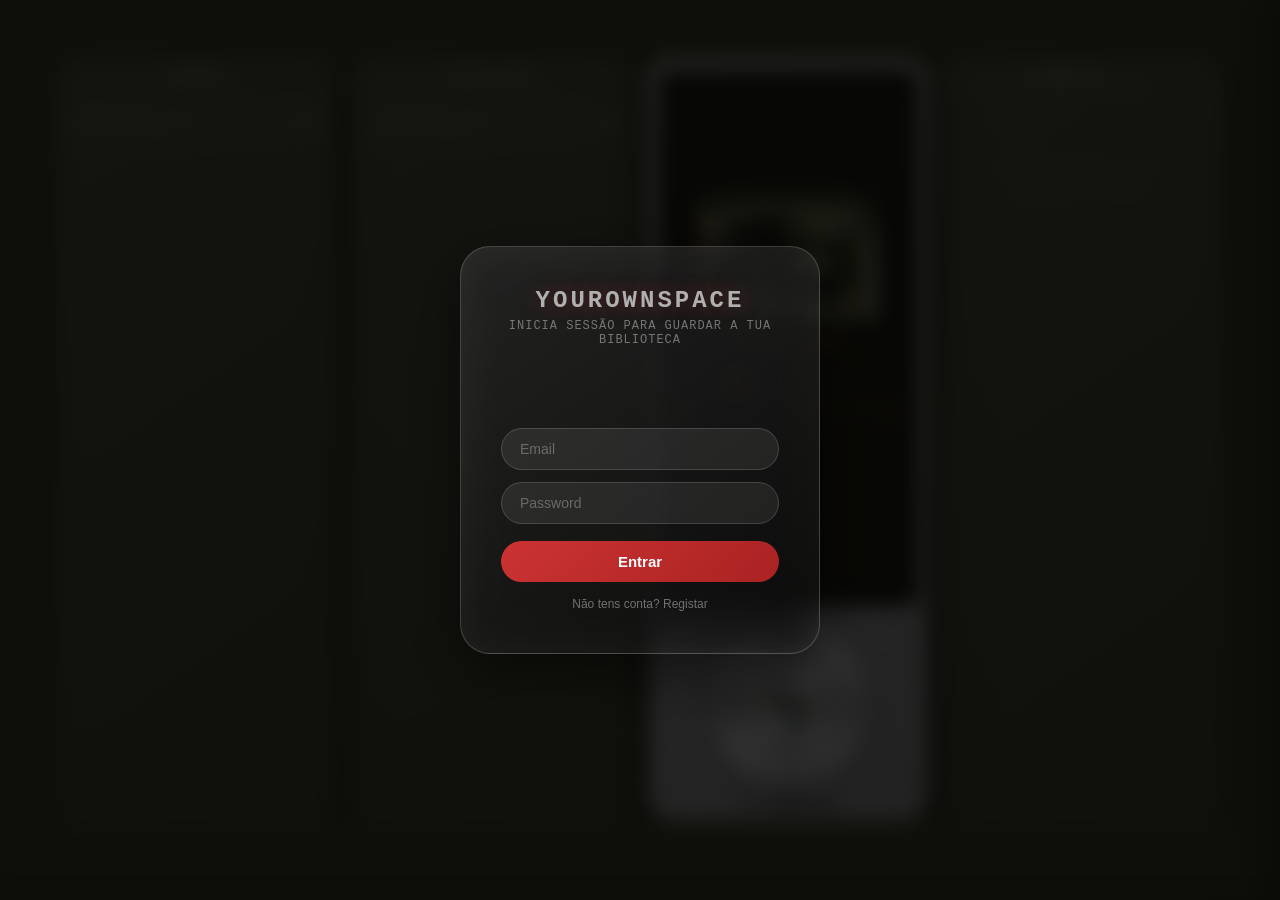
==== player_musica.html @ be3d4bfb "Update player_musica.html" ====
<!DOCTYPE html>
<html lang="pt">
<head>
    <meta charset="UTF-8">
    <meta name="viewport" content="width=device-width, initial-scale=1.0">
    <title>Player de Música - YourOWNspace</title>

    <script src="https://cdnjs.cloudflare.com/ajax/libs/jsmediatags/3.9.5/jsmediatags.min.js"></script>
    <style>
        * {
            margin: 0;
            padding: 0;
            box-sizing: border-box;
        }
        body {
            font-family: 'Consolas', 'Courier New', monospace;
            min-height: 100vh;
            display: flex;
            justify-content: center;
            align-items: center;
            background: #000 url('blackwallpaper.png') no-repeat center;
            background-size: cover;
            padding: 20px 20px 40px;
        }

        .main-container {
            display: flex;
            gap: 16px;
            align-items: stretch;
            position: relative;
            z-index: 1;
            max-width: 1200px;
            width: 100%;
            justify-content: center;
        }
        @media (min-width: 769px) {
            .main-container {
                height: calc(100vh - 140px);
                overflow: hidden;
            }
            .ipod {
                display: flex;
                flex-direction: column;
                height: 100%;
            }
            .ipod-ecra {
                flex: 1;
                min-height: 130px;
                display: flex;
                flex-direction: column;
                justify-content: center;
            }
            .ipod-ecra .capa {
                max-width: 150px;
                height: 100px;
            }
            .click-wheel {
                width: 150px;
                height: 150px;
                flex-shrink: 0;
            }
            .wheel-center {
                width: 50px;
                height: 50px;
            }
            .painel-pesquisa, .painel-playlist, .painel-letra {
                overflow-y: auto;
            }
            .painel-letra .letra-content {
                max-height: none;
            }
        }

        /* ===== PAINEL DE PESQUISA (ESQUERDA) ===== */
        .painel-pesquisa {
            background: linear-gradient(145deg, rgba(255,255,255,0.12), rgba(255,255,255,0.04));
            backdrop-filter: blur(20px);
            -webkit-backdrop-filter: blur(20px);
            border: 1px solid rgba(255,255,255,0.18);
            border-radius: 20px;
            padding: 8px;
            width: 280px;
            min-width: 240px;
            color: white;
            box-shadow: 0 8px 32px rgba(0,0,0,0.4), inset 0 1px 0 rgba(255,255,255,0.1);
            display: flex;
            flex-direction: column;
        }
        .painel-pesquisa h2 {
            font-size: 15px;
            text-transform: uppercase;
            letter-spacing: 2px;
            color: #b0b0b0;
            text-shadow: 0 0 20px rgba(192,192,192,0.3);
            margin-bottom: 15px;
            text-align: center;
            font-family: 'Consolas', 'Courier New', monospace;
        }
        .search-wrapper {
            position: relative;
            display: flex;
            align-items: center;
        }
        .search-icon {
            position: absolute;
            left: 12px;
            font-size: 14px;
            color: rgba(192,192,192,0.5);
            pointer-events: none;
            z-index: 2;
            text-shadow: 0 1px 2px rgba(0,0,0,0.5);
        }
        .search-add-btn {
            position: absolute;
            right: 5px;
            width: 28px;
            height: 28px;
            border-radius: 50%;
            border: 1px solid rgba(192,192,192,0.25);
            background: linear-gradient(145deg, rgba(180,180,180,0.2), rgba(120,120,120,0.1));
            color: rgba(200,200,200,0.6);
            font-size: 18px;
            font-weight: bold;
            cursor: pointer;
            display: flex;
            align-items: center;
            justify-content: center;
            transition: 0.3s;
            line-height: 1;
            padding: 0;
            text-shadow: 0 1px 2px rgba(0,0,0,0.3);
            box-shadow: inset 0 1px 0 rgba(255,255,255,0.1);
            z-index: 5;
        }
        .search-add-btn:hover {
            border-color: #cc3333;
            color: #cc3333;
            background: linear-gradient(145deg, rgba(204,51,51,0.2), rgba(150,30,30,0.1));
            box-shadow: 0 0 12px rgba(204,51,51,0.3);
        }
        .search-add-btn.ativo {
            border-color: #cc3333;
            color: #cc3333;
            background: linear-gradient(145deg, rgba(204,51,51,0.25), rgba(150,30,30,0.15));
        }
        /* === ADD MENU === */
        .add-menu {
            position: absolute;
            top: 42px;
            right: 0;
            width: 200px;
            background: linear-gradient(145deg, rgba(30,30,40,0.95), rgba(20,20,30,0.95));
            backdrop-filter: blur(20px);
            -webkit-backdrop-filter: blur(20px);
            border: 1px solid rgba(192,192,192,0.15);
            border-radius: 14px;
            padding: 6px;
            box-shadow: 0 8px 32px rgba(0,0,0,0.6), 0 0 20px rgba(204,51,51,0.1);
            display: none;
            z-index: 20;
            overflow: hidden;
        }
        .add-menu.show { display: block; }
        .add-menu-item {
            display: flex;
            align-items: center;
            gap: 10px;
            padding: 10px 14px;
            border-radius: 10px;
            cursor: pointer;
            font-size: 13px;
            color: rgba(200,200,200,0.7);
            transition: 0.2s;
            border: none;
            background: none;
            width: 100%;
            text-align: left;
            font-family: 'Consolas', 'Courier New', monospace;
        }
        .add-menu-item:hover {
            background: rgba(204,51,51,0.12);
            color: #cc3333;
        }
        .add-menu-item .menu-icon {
            width: 22px;
            text-align: center;
            font-size: 14px;
            opacity: 0.5;
        }
        .add-menu-item:hover .menu-icon { opacity: 1; }
        .painel-pesquisa input[type="text"],
        .painel-playlist input[type="text"] {
            width: 100%;
            padding: 12px 40px 12px 32px;
            border-radius: 25px;
            border: 1px solid rgba(192,192,192,0.2);
            background: linear-gradient(145deg, rgba(180,180,180,0.12), rgba(120,120,120,0.06));
            color: #ddd;
            font-size: 14px;
            outline: none;
            transition: 0.3s;
            box-shadow: inset 0 1px 3px rgba(0,0,0,0.3), 0 1px 0 rgba(255,255,255,0.05);
            text-shadow: 0 1px 2px rgba(0,0,0,0.5);
        }
        .painel-pesquisa input[type="text"]:focus,
        .painel-playlist input[type="text"]:focus {
            border-color: #cc3333;
            box-shadow: inset 0 1px 3px rgba(0,0,0,0.3), 0 0 15px rgba(204,51,51,0.3);
        }
        .painel-pesquisa input[type="text"]::placeholder,
        .painel-playlist input[type="text"]::placeholder {
            color: rgba(200,200,200,0.4);
        }
        .painel-pesquisa input[type="text"].modo-plus {
            background: linear-gradient(145deg, rgba(204,51,51,0.15), rgba(150,30,30,0.08));
            border-color: #cc3333;
            box-shadow: inset 0 0 20px rgba(204,51,51,0.15), 0 0 10px rgba(204,51,51,0.2);
        }
        .btn-add-musica {
            display: block;
            width: 100%;
            padding: 10px;
            margin-top: 10px;
            border-radius: 25px;
            border: 1px solid rgba(255,255,255,0.15);
            background: rgba(255,255,255,0.06);
            color: rgba(255,255,255,0.7);
            font-size: 12px;
            cursor: pointer;
            transition: 0.3s;
            text-align: center;
        }
        .btn-add-musica:hover {
            background: rgba(204,51,51,0.2);
            border-color: #cc3333;
            color: #cc3333;
        }
        .btn-add-musica.highlight {
            border-color: #cc3333;
            color: #cc3333;
            background: rgba(204,51,51,0.1);
        }
        .resultados-pesquisa {
            margin-top: 6px;
            flex: 1;
            min-height: 0;
            overflow-y: auto;
        }
        .resultados-pesquisa::-webkit-scrollbar {
            width: 4px;
        }
        .resultados-pesquisa::-webkit-scrollbar-track {
            background: transparent;
        }
        .resultados-pesquisa::-webkit-scrollbar-thumb {
            background: rgba(204,51,51,0.5);
            border-radius: 2px;
        }
        .item-pesquisa {
            padding: 8px 10px;
            border-radius: 10px;
            cursor: pointer;
            font-size: 12px;
            transition: 0.2s;
            margin-bottom: 4px;
            display: flex;
            justify-content: space-between;
            border: 1px solid transparent;
        }
        .item-pesquisa:hover {
            background: rgba(255,255,255,0.1);
            border-color: rgba(204,51,51,0.3);
            transform: translateY(-3px);
            box-shadow: 0 6px 20px rgba(0,0,0,0.3);
        }
        .item-pesquisa .nome {
            color: #fff;
        }
        .item-pesquisa .artista {
            color: #cc3333;
            font-size: 11px;
        }

        /* ===== IPOD (CENTRO) ===== */
        .ipod {
            width: 280px;
            min-width: 240px;
            background: linear-gradient(145deg, #e8e8e8, #c0c0c0, #a8a8a8);
            border-radius: 24px;
            padding: 8px;
            box-shadow:
                0 15px 50px rgba(0,0,0,0.5),
                inset 0 2px 4px rgba(255,255,255,0.3),
                inset 0 -2px 4px rgba(0,0,0,0.1);
            border: 1px solid rgba(255,255,255,0.3);
        }
        .ipod-ecra {
            background: #111 url('blackipodecra.jpg') no-repeat center;
            background-size: cover;
            border-radius: 14px;
            padding: 12px;
            min-height: 160px;
            border: 2px solid #555;
            box-shadow: inset 0 0 20px rgba(0,0,0,0.5);
            margin-bottom: 12px;
            text-align: center;
            color: white;
        }
        .ipod-ecra .capa {
            width: 100%;
            max-width: 180px;
            height: 130px;
            border-radius: 12px;
            object-fit: cover;
            margin: 0 auto 12px;
            display: block;
            border: 2px solid rgba(255,255,255,0.1);
            box-shadow: 0 4px 20px rgba(0,0,0,0.3);
        }
        .ipod-ecra .titulo {
            font-size: 13px;
            font-weight: bold;
            color: #aa2222;
            text-shadow: 0 0 10px rgba(204,51,51,0.4);
        }
        .ipod-ecra .artista {
            font-size: 11px;
            color: #cc3333;
            margin-top: 2px;
        }
        .ipod-ecra .barra-progresso {
            width: 100%;
            margin-top: 10px;
            -webkit-appearance: none;
            appearance: none;
            height: 4px;
            border-radius: 2px;
            background: rgba(255,255,255,0.15);
            outline: none;
            cursor: pointer;
        }
        .ipod-ecra .barra-progresso::-webkit-slider-thumb {
            -webkit-appearance: none;
            width: 12px;
            height: 12px;
            border-radius: 50%;
            background: #aa2222;
            box-shadow: 0 0 10px rgba(204,51,51,0.5);
        }
        .ipod-ecra .tempos {
            display: flex;
            justify-content: space-between;
            font-size: 9px;
            color: rgba(255,255,255,0.5);
            margin-top: 3px;
        }
        .ipod-ecra .letra-ecra {
            margin-top: 6px;
            font-size: 10px;
            color: #ccc;
            min-height: 14px;
            line-height: 1.3;
            font-family: 'Consolas', 'Courier New', monospace;
            text-shadow: 0 0 8px rgba(204,51,51,0.4);
            transition: opacity 0.3s;
        }

        /* === CLICK WHEEL DO IPOD === */
        .click-wheel {
            width: 170px;
            height: 170px;
            border-radius: 50%;
            background: conic-gradient(
                #d0d0d0 0deg, #f0f0f0 45deg, #b8b8b8 90deg,
                #e0e0e0 135deg, #c8c8c8 180deg, #f0f0f0 225deg,
                #b0b0b0 270deg, #d8d8d8 315deg, #d0d0d0 360deg
            );
            margin: 0 auto;
            position: relative;
            box-shadow:
                inset 0 -3px 8px rgba(0,0,0,0.25),
                inset 0 3px 8px rgba(255,255,255,0.4),
                0 4px 15px rgba(0,0,0,0.3);
            display: flex;
            align-items: center;
            justify-content: center;
        }
        .wheel-btn {
            position: absolute;
            color: #666;
            font-size: 10px;
            font-weight: bold;
            letter-spacing: 1px;
            cursor: pointer;
            user-select: none;
            text-shadow: 0 1px 0 rgba(255,255,255,0.3);
        }
        .wheel-btn:hover { color: #cc3333; }
        .wheel-btn.menu { top: 12px; left: 50%; transform: translateX(-50%); }
        .wheel-btn.prev { left: 12px; top: 50%; transform: translateY(-50%); }
        .wheel-btn.next { right: 12px; top: 50%; transform: translateY(-50%); }
        .wheel-btn.prevv { left: 8px; top: 50%; transform: translateY(-50%) rotate(90deg); font-size: 7px; display: none; }

        .wheel-center {
            width: 60px;
            height: 60px;
            border-radius: 50%;
            background: linear-gradient(145deg, #fff, #e0e0e0);
            box-shadow:
                inset 0 -2px 4px rgba(0,0,0,0.15),
                inset 0 2px 4px rgba(255,255,255,0.5),
                0 2px 6px rgba(0,0,0,0.2);
            display: flex;
            align-items: center;
            justify-content: center;
            cursor: pointer;
            border: none;
            background-image: url('cd.jpg');
            background-size: cover;
            background-position: center;
            font-size: 0;
            color: transparent;
            position: relative;
            overflow: hidden;
            animation: girarCD 4s linear infinite;
            animation-play-state: paused;
        }
        .wheel-center::after {
            content: '';
            position: absolute;
            width: 20px;
            height: 20px;
            border-radius: 50%;
            background: rgba(0,0,0,0.3);
            box-shadow: inset 0 0 10px rgba(0,0,0,0.5);
        }
        .wheel-center:hover {
            transform: scale(1.05);
        }
        @keyframes girarCD {
            from { transform: rotate(0deg); }
            to { transform: rotate(360deg); }
        }
        .ipod.tocando .wheel-center {
            animation-play-state: running;
        }

        /* ===== PAINEL DE LETRA (DIREITA) ===== */
        .painel-letra {
            background: linear-gradient(145deg, rgba(255,255,255,0.12), rgba(255,255,255,0.04));
            backdrop-filter: blur(20px);
            -webkit-backdrop-filter: blur(20px);
            border: 1px solid rgba(255,255,255,0.18);
            border-radius: 20px;
            padding: 8px;
            width: 280px;
            min-width: 240px;
            color: white;
            box-shadow: 0 8px 32px rgba(0,0,0,0.4), inset 0 1px 0 rgba(255,255,255,0.1);
        }
        .painel-letra h2 {
            font-size: 18px;
            text-transform: uppercase;
            letter-spacing: 3px;
            color: #b0b0b0;
            text-shadow: 0 0 20px rgba(192,192,192,0.3);
            margin-bottom: 15px;
            text-align: center;
            font-family: 'Consolas', 'Courier New', monospace;
        }
        .painel-letra .letra-header {
            display: flex;
            align-items: center;
            justify-content: center;
            gap: 10px;
            margin-bottom: 15px;
        }
        .btn-editar-letra {
            background: none;
            border: 1px solid rgba(255,255,255,0.1);
            color: rgba(255,255,255,0.3);
            font-size: 14px;
            cursor: pointer;
            padding: 2px 8px;
            border-radius: 10px;
            transition: 0.2s;
            line-height: 1;
        }
        .btn-editar-letra:hover {
            color: #cc3333;
            border-color: #cc3333;
        }
        .mobile-close { display: none; }
        .letra-edit-area {
            width: 100%;
            min-height: 120px;
            padding: 10px;
            border-radius: 12px;
            border: 1px solid rgba(255,255,255,0.12);
            background: rgba(0,0,0,0.3);
            color: rgba(255,255,255,0.8);
            font-size: 12px;
            font-family: 'Consolas', 'Courier New', monospace;
            outline: none;
            resize: vertical;
            line-height: 1.6;
        }
        .letra-edit-area:focus {
            border-color: #cc3333;
        }
        .letra-edit-actions {
            display: flex;
            gap: 8px;
            margin-top: 8px;
            justify-content: center;
        }
        .letra-edit-actions button {
            padding: 6px 16px;
            border-radius: 12px;
            border: none;
            font-size: 11px;
            cursor: pointer;
            font-family: 'Consolas', 'Courier New', monospace;
            transition: 0.2s;
        }
        .letra-edit-actions .btn-save-letra {
            background: linear-gradient(135deg, #cc3333, #aa2222);
            color: white;
        }
        .letra-edit-actions .btn-save-letra:hover { transform: scale(1.05); }
        .letra-edit-actions .btn-cancel-letra {
            background: rgba(255,255,255,0.08);
            color: rgba(255,255,255,0.5);
            border: 1px solid rgba(255,255,255,0.1);
        }
        .letra-edit-actions .btn-cancel-letra:hover { color: white; }
        .painel-letra .letra-content {
            max-height: 400px;
            overflow-y: auto;
            font-size: 13px;
            line-height: 1.8;
            color: rgba(255,255,255,0.8);
            scroll-behavior: smooth;
        }
        .painel-letra .letra-content::-webkit-scrollbar {
            width: 4px;
        }
        .painel-letra .letra-content::-webkit-scrollbar-track {
            background: transparent;
        }
        .painel-letra .letra-content::-webkit-scrollbar-thumb {
            background: rgba(204,51,51,0.5);
            border-radius: 2px;
        }
        .painel-letra .letra-content p {
            margin-bottom: 8px;
            padding: 4px 8px;
            border-radius: 4px;
            transition: 0.3s;
        }
        .painel-letra .letra-content p.destacado {
            color: #aa2222;
            background: rgba(204,51,51,0.1);
            font-weight: bold;
        }
        .sem-letra {
            color: rgba(255,255,255,0.3);
            font-style: italic;
            text-align: center;
            padding: 40px 0;
        }
        .empty-message { color: rgba(255,255,255,0.2); }

        /* ===== NOTES PANEL ===== */
        .painel-notas {
            position: fixed;
            right: 0;
            top: 0;
            height: 100vh;
            width: 320px;
            background: linear-gradient(145deg, rgba(255,255,255,0.12), rgba(255,255,255,0.04));
            backdrop-filter: blur(20px);
            -webkit-backdrop-filter: blur(20px);
            border-left: 1px solid rgba(255,255,255,0.18);
            padding: 8px;
            color: white;
            box-shadow: -10px 0 40px rgba(0,0,0,0.5);
            display: flex;
            flex-direction: column;
            z-index: 100;
            transform: translateX(100%);
            transition: transform 0.35s cubic-bezier(0.4, 0, 0.2, 1);
        }
        .painel-notas.aberto {
            transform: translateX(0);
        }
        .painel-notas h2 {
            font-size: 15px;
            text-transform: uppercase;
            letter-spacing: 2px;
            color: #b0b0b0;
            text-shadow: 0 0 20px rgba(192,192,192,0.3);
            margin-bottom: 15px;
            font-family: 'Consolas','Courier New',monospace;
        }
        .painel-notas .notas-content {
            flex: 1;
            overflow-y: auto;
        }
        .painel-notas .nota-add-btn {
            background: none;
            border: 1px solid rgba(255,255,255,0.2);
            color: rgba(255,255,255,0.6);
            width: 100%;
            padding: 10px;
            border-radius: 25px;
            cursor: pointer;
            font-size: 20px;
            transition: 0.3s;
            margin-top: 10px;
            font-family: 'Consolas','Courier New',monospace;
        }
        .painel-notas .nota-add-btn:hover {
            border-color: #cc3333;
            color: #cc3333;
            background: rgba(204,51,51,0.1);
        }
        .painel-notas .nota-input-area {
            margin-top: 10px;
        }
        .painel-notas .nota-textarea {
            width: 100%;
            padding: 10px;
            border-radius: 15px;
            border: 1px solid rgba(255,255,255,0.18);
            background: rgba(0,0,0,0.2);
            color: white;
            font-size: 13px;
            font-family: 'Consolas','Courier New',monospace;
            resize: vertical;
            min-height: 80px;
            outline: none;
            box-sizing: border-box;
        }
        .painel-notas .nota-textarea:focus {
            border-color: rgba(255,255,255,0.3);
        }
        .painel-notas .nota-save-btn {
            background: none;
            border: 1px solid rgba(255,255,255,0.2);
            color: rgba(255,255,255,0.6);
            padding: 8px 20px;
            border-radius: 25px;
            cursor: pointer;
            font-size: 12px;
            transition: 0.3s;
            margin-top: 8px;
            font-family: 'Consolas','Courier New',monospace;
        }
        .painel-notas .nota-save-btn:hover {
            border-color: #cc3333;
            color: #cc3333;
        }
        .painel-notas .mobile-close { display: none; }

        /* ===== PAINEL PLAYLIST ===== */
        .painel-playlist {
            background: linear-gradient(145deg, rgba(255,255,255,0.12), rgba(255,255,255,0.04));
            backdrop-filter: blur(20px);
            -webkit-backdrop-filter: blur(20px);
            border: 1px solid rgba(255,255,255,0.18);
            border-radius: 20px;
            padding: 8px;
            width: 280px;
            min-width: 240px;
            color: white;
            box-shadow: 0 8px 32px rgba(0,0,0,0.4), inset 0 1px 0 rgba(255,255,255,0.1);
        }
        .painel-playlist .playlist-section {
            margin-top: 0;
            border-top: none;
            padding-top: 0;
        }
        .painel-playlist h2 {
            font-size: 15px;
            text-transform: uppercase;
            letter-spacing: 2px;
            color: #b0b0b0;
            text-shadow: 0 0 20px rgba(192,192,192,0.3);
            margin-bottom: 15px;
            text-align: center;
            font-family: 'Consolas', 'Courier New', monospace;
        }
        .painel-playlist .playlist-section {
            margin-top: 0;
            border-top: none;
            padding-top: 0;
        }

        /* === VOLUME === */
        .volume-container {
            display: flex;
            align-items: center;
            justify-content: center;
            gap: 5px;
            margin-top: 10px;
            font-size: 10px;
            font-family: 'Consolas', 'Courier New', monospace;
        }
        .volume-container input {
            width: 70px;
            -webkit-appearance: none;
            appearance: none;
            height: 6px;
            border-radius: 0;
            background: #222;
            outline: none;
            border: 1px solid #555;
        }
        .volume-container input::-webkit-slider-thumb {
            -webkit-appearance: none;
            width: 14px;
            height: 14px;
            border-radius: 0;
            background: #888;
            border: 1px solid #aaa;
            cursor: pointer;
        }
        .volume-container input::-moz-range-thumb {
            width: 14px;
            height: 14px;
            border-radius: 0;
            background: #888;
            border: 1px solid #aaa;
            cursor: pointer;
        }

        /* === CHROME Y2K DECORATIONS === */
        .glow-text {
            text-shadow: 0 0 10px rgba(204,51,51,0.5), 0 0 30px rgba(204,51,51,0.3);
        }

        /* === LOGIN MODAL === */
        .login-overlay {
            position: fixed;
            top: 0; left: 0; right: 0; bottom: 0;
            background: rgba(0,0,0,0.8);
            display: flex;
            align-items: center;
            justify-content: center;
            z-index: 999;
            backdrop-filter: blur(10px);
        }
        .login-modal {
            background: linear-gradient(145deg, rgba(255,255,255,0.12), rgba(255,255,255,0.04));
            backdrop-filter: blur(20px);
            border: 1px solid rgba(255,255,255,0.18);
            border-radius: 30px;
            padding: 40px;
            width: 360px;
            color: white;
            box-shadow: 0 20px 60px rgba(0,0,0,0.5);
            text-align: center;
        }
        .login-modal h1 {
            font-size: 24px;
            margin-bottom: 5px;
            color: #b0b0b0;
            font-family: 'Consolas', 'Courier New', monospace;
            letter-spacing: 3px;
            text-transform: uppercase;
            text-shadow: 0 0 20px rgba(204,51,51,0.4);
        }
        .login-modal p.sub {
            color: rgba(255,255,255,0.4);
            font-size: 12px;
            margin-bottom: 25px;
            font-family: 'Consolas', 'Courier New', monospace;
            text-transform: uppercase;
            letter-spacing: 1px;
        }
        .login-modal input {
            width: 100%;
            padding: 12px 18px;
            border-radius: 25px;
            border: 1px solid rgba(255,255,255,0.15);
            background: rgba(255,255,255,0.08);
            color: white;
            font-size: 14px;
            outline: none;
            margin-bottom: 12px;
            transition: 0.3s;
        }
        .login-modal input:focus {
            border-color: #cc3333;
            box-shadow: 0 0 15px rgba(204,51,51,0.3);
        }
        .login-modal input::placeholder {
            color: rgba(255,255,255,0.3);
        }
        .login-modal .btn-login {
            width: 100%;
            padding: 12px;
            border-radius: 25px;
            border: none;
            background: linear-gradient(135deg, #cc3333, #aa2222);
            color: white;
            font-size: 15px;
            font-weight: bold;
            cursor: pointer;
            transition: 0.3s;
            margin-top: 5px;
        }
        .login-modal .btn-login:hover {
            transform: scale(1.03);
            box-shadow: 0 0 20px rgba(204,51,51,0.4);
        }
        .login-modal .btn-toggle {
            background: none;
            border: none;
            color: rgba(255,255,255,0.4);
            cursor: pointer;
            font-size: 12px;
            margin-top: 15px;
            transition: 0.3s;
        }
        .login-modal .btn-toggle:hover {
            color: #aa2222;
        }
        .login-modal .erro {
            color: #cc3333;
            font-size: 12px;
            margin-bottom: 10px;
            min-height: 18px;
        }
        .login-modal .sucesso {
            color: #aa2222;
            font-size: 12px;
            margin-bottom: 10px;
            min-height: 18px;
        }

        /* === USER BAR === */
        .user-bar {
            position: fixed;
            top: 0;
            left: 0;
            right: 0;
            z-index: 100;
            display: flex;
            justify-content: space-between;
            align-items: center;
            padding: 8px 20px;
            background: rgba(0,0,0,0.5);
            backdrop-filter: blur(10px);
            border-bottom: 1px solid rgba(255,255,255,0.08);
            color: white;
            font-size: 13px;
        }
        .user-bar .email {
            color: rgba(255,255,255,0.6);
        }
        .user-bar .btn-sair {
            background: none;
            border: none;
            padding: 0;
            width: 32px;
            height: 32px;
            border-radius: 50%;
            cursor: pointer;
            overflow: hidden;
            flex-shrink: 0;
            transition: 0.3s;
        }
        .user-bar .btn-sair:hover {
            box-shadow: 0 0 12px rgba(255,255,255,0.3);
        }
        .user-bar .btn-sair:hover .capa-btn {
            animation: girarCD 0.6s linear infinite;
        }
        .capa-btn {
            width: 100%;
            height: 100%;
            border-radius: 50%;
            object-fit: cover;
            display: block;
            transition: transform 0.3s;
        }
        .user-bar .profile-info {
            display: flex;
            align-items: center;
            gap: 10px;
            cursor: pointer;
        }
        .user-bar .profile-avatar {
            width: 32px;
            height: 32px;
            border-radius: 50%;
            object-fit: cover;
            border: 2px solid rgba(255,255,255,0.15);
            background: rgba(255,255,255,0.1);
        }
        .user-bar .profile-avatar[src] { object-fit: cover; }
        .user-bar .profile-text {
            display: flex;
            flex-direction: column;
        }
        .user-bar .profile-name {
            color: white;
            font-size: 13px;
            line-height: 1.2;
        }
        .user-bar .profile-handle {
            color: rgba(200,200,200,0.5);
            font-size: 10px;
            line-height: 1.2;
        }
        .user-bar .profile-info {
            position: relative;
        }
        .profile-dropdown {
            position: absolute;
            top: 42px;
            left: 0;
            width: 160px;
            background: linear-gradient(145deg, rgba(30,30,40,0.96), rgba(20,20,30,0.96));
            backdrop-filter: blur(20px);
            -webkit-backdrop-filter: blur(20px);
            border: 1px solid rgba(192,192,192,0.12);
            border-radius: 12px;
            padding: 5px;
            box-shadow: 0 8px 32px rgba(0,0,0,0.6);
            display: none;
            z-index: 200;
        }
        .profile-dropdown.show { display: block; }
        .profile-dropdown-item {
            display: flex;
            align-items: center;
            gap: 10px;
            padding: 9px 12px;
            border-radius: 8px;
            cursor: pointer;
            font-size: 12px;
            color: rgba(200,200,200,0.7);
            transition: 0.2s;
            border: none;
            background: none;
            width: 100%;
            text-align: left;
            font-family: 'Consolas', 'Courier New', monospace;
        }
        .profile-dropdown-item:hover {
            background: rgba(204,51,51,0.12);
            color: #cc3333;
        }

        /* === CONTEXT MENU === */
        .context-menu {
            position: fixed;
            min-width: 180px;
            background: linear-gradient(145deg, rgba(30,30,40,0.97), rgba(20,20,30,0.97));
            backdrop-filter: blur(20px);
            -webkit-backdrop-filter: blur(20px);
            border: 1px solid rgba(192,192,192,0.12);
            border-radius: 14px;
            padding: 6px;
            box-shadow: 0 8px 40px rgba(0,0,0,0.7), 0 0 20px rgba(204,51,51,0.08);
            z-index: 300;
            display: none;
        }
        .context-menu.show { display: block; }
        .context-menu-item {
            display: flex;
            align-items: center;
            gap: 10px;
            width: 100%;
            padding: 9px 14px;
            border-radius: 9px;
            cursor: pointer;
            font-size: 12px;
            color: rgba(200,200,200,0.7);
            transition: 0.15s;
            border: none;
            background: none;
            text-align: left;
            font-family: 'Consolas', 'Courier New', monospace;
        }
        .context-menu-item:hover {
            background: rgba(204,51,51,0.12);
            color: #cc3333;
        }
        .context-menu-item .ctx-icon {
            width: 20px;
            text-align: center;
            font-size: 13px;
            opacity: 0.5;
        }
        .context-menu-item:hover .ctx-icon { opacity: 1; }
        .context-menu-item.danger:hover {
            background: rgba(204,51,51,0.18);
            color: #ff4444;
        }
        .context-menu-divider {
            height: 1px;
            background: rgba(255,255,255,0.06);
            margin: 4px 10px;
        }
        .context-menu .has-submenu {
            position: relative;
        }
        .context-menu .has-submenu::after {
            content: '▸';
            position: absolute;
            right: 12px;
            color: rgba(200,200,200,0.3);
            font-size: 10px;
        }
        .context-submenu {
            position: absolute;
            left: 100%;
            top: -4px;
            min-width: 160px;
            background: linear-gradient(145deg, rgba(30,30,40,0.97), rgba(20,20,30,0.97));
            backdrop-filter: blur(20px);
            border: 1px solid rgba(192,192,192,0.12);
            border-radius: 14px;
            padding: 6px;
            box-shadow: 0 8px 40px rgba(0,0,0,0.7);
            display: none;
            z-index: 301;
        }
        .context-submenu.show { display: block; }
        .context-submenu-item {
            display: flex;
            align-items: center;
            gap: 8px;
            width: 100%;
            padding: 8px 12px;
            border-radius: 8px;
            cursor: pointer;
            font-size: 11px;
            color: rgba(200,200,200,0.6);
            transition: 0.15s;
            border: none;
            background: none;
            text-align: left;
            font-family: 'Consolas', 'Courier New', monospace;
        }
        .context-submenu-item:hover {
            background: rgba(204,51,51,0.12);
            color: #cc3333;
        }

        /* === PROFILE MODAL === */
        .profile-overlay {
            position: fixed;
            top: 0; left: 0; right: 0; bottom: 0;
            background: rgba(0,0,0,0.7);
            display: none;
            align-items: center;
            justify-content: center;
            z-index: 999;
            backdrop-filter: blur(10px);
        }
        .profile-overlay.show { display: flex; }
        .profile-modal {
            background: linear-gradient(145deg, rgba(255,255,255,0.12), rgba(255,255,255,0.04));
            backdrop-filter: blur(20px);
            border: 1px solid rgba(255,255,255,0.18);
            border-radius: 30px;
            padding: 35px;
            width: 340px;
            color: white;
            box-shadow: 0 20px 60px rgba(0,0,0,0.5);
            text-align: center;
        }
        .profile-modal h2 {
            margin-bottom: 15px;
            color: #b0b0b0;
            font-family: 'Consolas', 'Courier New', monospace;
            letter-spacing: 3px;
            font-size: 18px;
            text-transform: uppercase;
        }
        .profile-modal .avatar-preview {
            width: 100px;
            height: 100px;
            border-radius: 50%;
            object-fit: cover;
            margin: 0 auto 15px;
            display: block;
            border: 3px solid rgba(255,255,255,0.15);
            background: rgba(255,255,255,0.05);
            cursor: pointer;
        }
        .profile-modal .avatar-preview[src] { object-fit: cover; }
        .profile-modal input, .profile-modal textarea {
            width: 100%;
            padding: 12px 18px;
            border-radius: 25px;
            border: 1px solid rgba(255,255,255,0.15);
            background: rgba(255,255,255,0.08);
            color: white;
            font-size: 14px;
            outline: none;
            margin-bottom: 12px;
            transition: 0.3s;
            font-family: 'Consolas', 'Courier New', monospace;
            resize: none;
        }
        .profile-modal input:focus, .profile-modal textarea:focus {
            border-color: #cc3333;
        }
        .profile-modal textarea {
            min-height: 60px;
            border-radius: 18px;
        }
        .profile-modal .btn-save {
            width: 100%;
            padding: 12px;
            border-radius: 25px;
            border: none;
            background: linear-gradient(135deg, #cc3333, #aa2222);
            color: white;
            font-size: 14px;
            font-weight: bold;
            cursor: pointer;
            transition: 0.3s;
        }
        .profile-modal .btn-save:hover {
            transform: scale(1.03);
        }
        .profile-modal .btn-close {
            background: none;
            border: 1px solid rgba(255,255,255,0.15);
            color: rgba(255,255,255,0.4);
            padding: 8px 20px;
            border-radius: 20px;
            cursor: pointer;
            font-size: 12px;
            margin-top: 10px;
            transition: 0.3s;
        }
        .profile-modal .btn-close:hover {
            border-color: #cc3333;
            color: #cc3333;
        }

        /* === CREATE PLAYLIST MODAL === */
        .criar-playlist-overlay {
            position: fixed;
            top: 0; left: 0; right: 0; bottom: 0;
            background: rgba(0,0,0,0.7);
            display: none;
            align-items: center;
            justify-content: center;
            z-index: 999;
            backdrop-filter: blur(10px);
        }
        .criar-playlist-overlay.show { display: flex; }
        .criar-playlist-modal {
            background: linear-gradient(145deg, rgba(255,255,255,0.12), rgba(255,255,255,0.04));
            backdrop-filter: blur(20px);
            border: 1px solid rgba(255,255,255,0.18);
            border-radius: 30px;
            padding: 30px;
            width: 320px;
            color: white;
            box-shadow: 0 20px 60px rgba(0,0,0,0.5);
            text-align: center;
        }
        .criar-playlist-modal h2 {
            font-size: 16px;
            margin-bottom: 15px;
            color: #b0b0b0;
            font-family: 'Consolas', 'Courier New', monospace;
            letter-spacing: 3px;
            text-transform: uppercase;
        }
        .criar-playlist-modal .pl-cover {
            width: 100px;
            height: 100px;
            border-radius: 16px;
            object-fit: cover;
            margin: 0 auto 15px;
            display: block;
            border: 2px solid rgba(255,255,255,0.1);
            background: rgba(255,255,255,0.05);
            cursor: pointer;
        }
        .criar-playlist-modal input, .criar-playlist-modal textarea {
            width: 100%;
            padding: 10px 15px;
            border-radius: 20px;
            border: 1px solid rgba(255,255,255,0.12);
            background: rgba(255,255,255,0.06);
            color: white;
            font-size: 13px;
            outline: none;
            margin-bottom: 10px;
            transition: 0.3s;
            font-family: 'Consolas', 'Courier New', monospace;
            resize: none;
        }
        .criar-playlist-modal input:focus, .criar-playlist-modal textarea:focus {
            border-color: #cc3333;
        }
        .criar-playlist-modal textarea {
            min-height: 60px;
        }
        .criar-playlist-modal .pl-btn {
            width: 100%;
            padding: 10px;
            border-radius: 20px;
            border: none;
            background: linear-gradient(135deg, #cc3333, #aa2222);
            color: white;
            font-size: 13px;
            font-weight: bold;
            cursor: pointer;
            transition: 0.3s;
            margin-top: 5px;
        }
        .criar-playlist-modal .pl-btn:hover {
            transform: scale(1.03);
        }
        .criar-playlist-modal .pl-btn-cancel {
            background: none;
            border: 1px solid rgba(255,255,255,0.12);
            color: rgba(255,255,255,0.4);
            margin-top: 8px;
        }
        .criar-playlist-modal .pl-btn-cancel:hover {
            border-color: #cc3333;
            color: #cc3333;
        }

        /* === AVATAR ADJUSTER === */
        .avatar-adjuster {
            display: none;
            position: fixed;
            top: 0; left: 0; right: 0; bottom: 0;
            background: rgba(0,0,0,0.8);
            z-index: 1000;
            align-items: center;
            justify-content: center;
            backdrop-filter: blur(5px);
        }
        .avatar-adjuster.show { display: flex; }
        .avatar-adjuster .adjust-box {
            background: #1a1a2e;
            border-radius: 30px;
            padding: 30px;
            text-align: center;
            width: 380px;
        }
        .avatar-adjuster .adjust-box h3 {
            color: #b0b0b0;
            margin-bottom: 15px;
            font-size: 16px;
            font-family: 'Consolas', 'Courier New', monospace;
            letter-spacing: 3px;
            text-transform: uppercase;
        }
        .avatar-adjuster .crop-container {
            width: 200px;
            height: 200px;
            border-radius: 50%;
            overflow: hidden;
            margin: 0 auto 15px;
            border: 3px solid rgba(255,255,255,0.2);
            cursor: grab;
            background-repeat: no-repeat;
            background-position: 0px 0px;
            background-size: 100% auto;
            background-color: rgba(255,255,255,0.05);
        }
        .avatar-adjuster .crop-container:active {
            cursor: grabbing;
        }
        .avatar-adjuster .adjust-actions {
            display: flex;
            gap: 10px;
            justify-content: center;
        }
        .avatar-adjuster .adjust-actions button {
            padding: 10px 25px;
            border-radius: 25px;
            border: none;
            font-size: 13px;
            cursor: pointer;
            transition: 0.3s;
        }
        .avatar-adjuster .btn-confirm {
            background: linear-gradient(135deg, #cc3333, #aa2222);
            color: white;
            font-weight: bold;
        }
        .avatar-adjuster .btn-confirm:hover { transform: scale(1.05); }
        .avatar-adjuster .btn-cancel-adj {
            background: rgba(255,255,255,0.1);
            color: rgba(255,255,255,0.5);
            border: 1px solid rgba(255,255,255,0.15) !important;
        }
        .avatar-adjuster .btn-cancel-adj:hover { color: white; }
        .avatar-adjuster .zoom-slider {
            width: 100%;
            margin-bottom: 15px;
            -webkit-appearance: none;
            appearance: none;
            height: 4px;
            border-radius: 2px;
            background: rgba(255,255,255,0.15);
            outline: none;
        }
        .avatar-adjuster .zoom-slider::-webkit-slider-thumb {
            -webkit-appearance: none;
            width: 16px;
            height: 16px;
            border-radius: 50%;
            background: #cc3333;
            cursor: pointer;
        }

        /* === FAVORITOS === */
        .btn-favorito {
            background: none; border: none;
            font-size: 22px; cursor: pointer;
            color: rgba(255,255,255,0.5);
            transition: 0.2s; padding: 0; line-height: 1;
            width: 28px; height: 28px;
            display: flex; align-items: center; justify-content: center;
        }
        .btn-favorito:hover { color: rgba(255,255,255,0.8); transform: scale(1.15); }
        .btn-favorito.ativo { color: #ff3333; text-shadow: 0 0 12px rgba(204,51,51,0.5); }
        .btn-preferido {
            background: none; border: none;
            font-size: 20px; cursor: pointer;
            color: rgba(255,255,255,0.5);
            transition: 0.2s; padding: 0; line-height: 1;
            width: 28px; height: 28px;
            display: flex; align-items: center; justify-content: center;
        }
        .btn-preferido:hover { color: rgba(255,255,255,0.8); transform: scale(1.15); }
        .btn-preferido.ativo { color: #ff3333; text-shadow: 0 0 12px rgba(204,51,51,0.5); }
        .ipod-controls-row {
            display: flex; align-items: center; justify-content: center;
            gap: 6px; margin-top: 6px;
        }
        .shuffle-indicator, .repeat-indicator {
            font-size: 18px; cursor: pointer;
            transition: 0.2s; user-select: none;
            display: inline-flex; align-items: center; justify-content: center;
            line-height: 1; width: 28px; height: 28px;
            color: rgba(255,255,255,0.5);
            font-variant-emoji: text;
        }
        .shuffle-indicator:hover, .repeat-indicator:hover { color: rgba(255,255,255,0.8); transform: scale(1.15); }
        .shuffle-indicator.ativo { color: #ff3333; text-shadow: 0 0 12px rgba(204,51,51,0.5); }
        .repeat-indicator.repeat-all { color: #ff3333; text-shadow: 0 0 12px rgba(204,51,51,0.5); }
        .repeat-indicator.repeat-one { color: #ff3333; text-shadow: 0 0 12px rgba(204,51,51,0.5); }

        /* === VISUALIZER === */
        .visualizer-canvas {
            width: 100%; max-width: 200px; height: 36px;
            border-radius: 6px; margin: 4px auto 0;
            display: block;
        }

        /* === DRAG OVERLAY === */
        .drag-overlay {
            display: none; position: fixed;
            top: 0; left: 0; right: 0; bottom: 0;
            background: rgba(204,51,51,0.15);
            border: 4px dashed rgba(204,51,51,0.5);
            z-index: 998; pointer-events: none;
            align-items: center; justify-content: center;
        }
        .drag-overlay span {
            color: rgba(255,255,255,0.6);
            font-size: 24px; font-family: 'Consolas','Courier New',monospace;
            letter-spacing: 3px; text-transform: uppercase;
        }
        body.drag-over .drag-overlay { display: flex; }

        /* === PLAYLISTS === */
        .playlist-section {
            margin-top: 15px;
            border-top: 1px solid rgba(255,255,255,0.08);
            padding-top: 12px;
        }
        .playlist-header {
            display: flex;
            align-items: center;
            justify-content: center;
            gap: 10px;
            margin-bottom: 10px;
        }
        .playlist-section h3 {
            font-size: 14px; text-transform: uppercase; letter-spacing: 2px;
            color: #b0b0b0; text-shadow: 0 0 20px rgba(192,192,192,0.3);
            font-family: 'Consolas','Courier New',monospace;
            margin: 0;
        }
        .playlist-add-btn {
            width: 26px; height: 26px;
            border-radius: 50%;
            border: 1px solid rgba(192,192,192,0.2);
            background: linear-gradient(145deg, rgba(180,180,180,0.15), rgba(120,120,120,0.08));
            color: rgba(200,200,200,0.5);
            font-size: 16px; font-weight: bold;
            cursor: pointer;
            display: flex; align-items: center; justify-content: center;
            transition: 0.3s;
            line-height: 1; padding: 0;
        }
        .playlist-add-btn:hover {
            border-color: #cc3333;
            color: #cc3333;
            background: linear-gradient(145deg, rgba(204,51,51,0.2), rgba(150,30,30,0.1));
            box-shadow: 0 0 10px rgba(204,51,51,0.3);
        }
        .playlist-item {
            padding: 8px 12px; border-radius: 10px; cursor: pointer;
            font-size: 12px; transition: 0.2s; margin-bottom: 3px;
            display: flex; justify-content: space-between; align-items: center;
            border: 1px solid transparent; color: rgba(255,255,255,0.7);
        }
        .playlist-item:hover {
            background: rgba(255,255,255,0.08);
            border-color: rgba(204,51,51,0.3);
        }
        .playlist-item.ativa {
            background: rgba(204,51,51,0.15);
            border-color: rgba(204,51,51,0.4); color: #cc3333;
        }
        .playlist-item .del-playlist {
            background: none; border: none; color: rgba(255,255,255,0.2);
            cursor: pointer; font-size: 14px; padding: 0 4px; transition: 0.2s;
        }
        .playlist-item .del-playlist:hover { color: #cc3333; }

        /* === PLAYLIST SONGS PANEL === */
        .playlist-songs {
            margin-top: 8px;
            border-top: 1px solid rgba(255,255,255,0.06);
            padding-top: 8px;
            max-height: 180px;
            overflow-y: auto;
            display: none;
        }
        .playlist-songs.show { display: block; }
        .playlist-songs::-webkit-scrollbar { width: 3px; }
        .playlist-songs::-webkit-scrollbar-track { background: transparent; }
        .playlist-songs::-webkit-scrollbar-thumb { background: rgba(204,51,51,0.4); border-radius: 2px; }
        .playlist-songs-title {
            font-size: 10px;
            text-transform: uppercase;
            letter-spacing: 1px;
            color: rgba(255,255,255,0.3);
            margin-bottom: 6px;
            text-align: center;
        }
        .playlist-song-item {
            display: flex;
            justify-content: space-between;
            align-items: center;
            padding: 5px 10px;
            border-radius: 8px;
            cursor: pointer;
            font-size: 11px;
            color: rgba(255,255,255,0.6);
            transition: 0.15s;
            border: 1px solid transparent;
            margin-bottom: 2px;
        }
        .playlist-song-item:hover {
            background: rgba(204,51,51,0.1);
            border-color: rgba(204,51,51,0.25);
            color: #cc3333;
        }
        .playlist-song-item .ps-nome {
            white-space: nowrap;
            overflow: hidden;
            text-overflow: ellipsis;
            flex: 1;
        }
        .playlist-song-item .ps-artista {
            font-size: 10px;
            color: rgba(255,255,255,0.3);
            margin-left: 8px;
            flex-shrink: 0;
        }

        /* === MINI PLAYER === */
        .mini-player {
            position: fixed; bottom: -80px; left: 0; right: 0; height: 64px;
            background: rgba(0,0,0,0.85); backdrop-filter: blur(20px);
            -webkit-backdrop-filter: blur(20px);
            border-top: 1px solid rgba(255,255,255,0.1);
            display: flex; align-items: center; justify-content: space-between;
            padding: 0 20px; z-index: 1000;
            transition: bottom 0.3s cubic-bezier(0.4,0,0.2,1);
            box-shadow: 0 -4px 30px rgba(0,0,0,0.5);
        }
        .mini-player.show { bottom: 0; }
        .mini-info { display: flex; align-items: center; gap: 12px; cursor: pointer; flex: 1; min-width: 0; }
        .mini-capa { width: 44px; height: 44px; border-radius: 8px; object-fit: cover; border: 1px solid rgba(255,255,255,0.1); }
        .mini-texto { display: flex; flex-direction: column; min-width: 0; }
        .mini-titulo { font-size: 13px; color: white; font-weight: bold; font-family: 'Consolas','Courier New',monospace; white-space: nowrap; overflow: hidden; text-overflow: ellipsis; }
        .mini-artista { font-size: 11px; color: #cc3333; font-family: 'Consolas','Courier New',monospace; white-space: nowrap; overflow: hidden; text-overflow: ellipsis; }
        .mini-controls { display: flex; align-items: center; gap: 6px; margin-left: 15px; }
        .mini-btn {
            background: none; border: none; color: rgba(255,255,255,0.6);
            font-size: 18px; cursor: pointer; padding: 8px 10px;
            border-radius: 50%; transition: 0.2s; line-height: 1;
        }
        .mini-btn:hover { color: #cc3333; background: rgba(204,51,51,0.1); }
        .mini-btn.mini-play {
            font-size: 20px; color: white;
            background: rgba(204,51,51,0.2);
            width: 40px; height: 40px;
            display: inline-flex; align-items: center; justify-content: center;
        }
        .mini-btn.mini-play:hover { background: rgba(204,51,51,0.4); }

        /* ===== MOBILE LAYOUT (≤768px) ===== */
        @media (max-width: 768px) {
            body { padding: 0; overflow-x: hidden; overscroll-behavior: none; }
            .main-container {
                flex-direction: column;
                align-items: center;
                gap: 0;
                padding: 0;
                min-height: 100vh;
                justify-content: flex-start;
            }
            /* iPod fills most of the screen */
            .ipod {
                width: 94vw;
                max-width: 440px;
                min-width: 0;
                margin: 56px auto 8px;
                padding: 14px;
                position: relative;
                touch-action: manipulation;
                flex: 1;
                display: flex;
                flex-direction: column;
            }
            .ipod-ecra {
                flex: 1;
                min-height: 200px;
                display: flex;
                flex-direction: column;
                justify-content: center;
            }
            .ipod-ecra .capa { max-width: 160px; height: 120px; }
            .click-wheel { width: 160px; height: 160px; flex-shrink: 0; }
            .wheel-center { width: 56px; height: 56px; }

            /* User bar adjustments */
            .user-bar {
                top: 0; left: 0; right: 0;
                border-radius: 0 0 16px 16px;
                z-index: 200;
                padding: 8px 12px;
            }

            /* ===== MOBILE PANEL OVERLAYS ===== */
            .painel-pesquisa, .painel-playlist, .painel-letra {
                position: fixed;
                z-index: 500;
                width: 85vw;
                max-width: 320px;
                height: 100vh;
                top: 0;
                border-radius: 0;
                backdrop-filter: blur(30px);
                -webkit-backdrop-filter: blur(30px);
                transition: transform 0.35s cubic-bezier(0.4,0,0.2,1), opacity 0.35s ease;
                box-shadow: 0 0 40px rgba(0,0,0,0.5);
                overflow-y: auto;
                display: flex;
                flex-direction: column;
                opacity: 0;
                pointer-events: none;
            }
            .painel-pesquisa.panel-open,
            .painel-playlist.panel-open,
            .painel-letra.panel-open {
                opacity: 1;
                pointer-events: auto;
            }
            /* Songs: slides from top */
            .painel-pesquisa {
                left: 0; right: 0;
                width: 100%;
                max-width: 100%;
                height: 65vh;
                top: 0;
                border-radius: 0 0 24px 24px;
                transform: translateY(-100%);
            }
            .painel-pesquisa.panel-open { transform: translateY(0); }
            /* Playlist: slides from left */
            .painel-playlist {
                left: 0;
                top: 0;
                transform: translateX(-100%);
                border-radius: 0 24px 24px 0;
            }
            .painel-playlist.panel-open { transform: translateX(0); }
            /* Lyrics: slides from right */
            .painel-letra {
                right: 0; left: auto;
                top: 0;
                transform: translateX(100%);
                border-radius: 24px 0 0 24px;
            }
            .painel-letra.panel-open { transform: translateX(0); }

            /* Panel close button (mobile) */
            .painel-pesquisa .mobile-close,
            .painel-playlist .mobile-close,
            .painel-letra .mobile-close {
                display: flex;
                position: absolute;
                top: 12px;
                width: 32px; height: 32px;
                border-radius: 50%;
                border: 1px solid rgba(255,255,255,0.15);
                background: rgba(0,0,0,0.3);
                color: rgba(255,255,255,0.5);
                font-size: 16px;
                cursor: pointer;
                align-items: center;
                justify-content: center;
                z-index: 10;
                transition: 0.2s;
            }
            .painel-pesquisa .mobile-close { right: 12px; }
            .painel-playlist .mobile-close { right: 12px; }
            .painel-letra .mobile-close { left: 12px; }
            .painel-pesquisa .mobile-close:hover,
            .painel-playlist .mobile-close:hover,
            .painel-letra .mobile-close:hover {
                color: #cc3333;
                border-color: #cc3333;
            }

            /* Adjust search results */
            .resultados-pesquisa {
                max-height: calc(65vh - 160px);
                flex: 1;
            }
            .painel-pesquisa h2 { font-size: 13px; padding-right: 40px; }
            .painel-playlist h2 { font-size: 13px; padding-right: 40px; }
            .painel-letra h2 { font-size: 15px; padding-left: 40px; }
            .painel-letra .letra-content { max-height: calc(100vh - 140px); }
            .painel-notas .mobile-close { display: flex; }
            .painel-notas { width: 85vw; max-width: 320px; }

            /* Backdrop */
            .panel-backdrop {
                position: fixed;
                top: 0; left: 0; right: 0; bottom: 0;
                background: rgba(0,0,0,0.6);
                z-index: 499;
                opacity: 0;
                pointer-events: none;
                transition: opacity 0.35s ease;
            }
            .panel-backdrop.show {
                opacity: 1;
                pointer-events: auto;
            }

            /* Visualizer canvas fits */
            .visualizer-canvas { max-width: 100%; height: 40px; }

            /* Swipe hint arrows on iPod edges */
            .swipe-hint {
                position: absolute;
                color: rgba(255,255,255,0.12);
                font-size: 18px;
                pointer-events: none;
                z-index: 2;
                transition: opacity 0.5s;
            }
            .swipe-hint.hint-left { left: -2px; top: 50%; transform: translateY(-50%); }
            .swipe-hint.hint-right { right: -2px; top: 50%; transform: translateY(-50%); }
            .swipe-hint.hint-top { top: -6px; left: 50%; transform: translateX(-50%); }
            .swipe-hint.hint-hidden { opacity: 0; }
        }
        [data-theme="castanho"] .ipod-ecra .titulo { color: #5a3020; text-shadow: 0 0 10px rgba(90,48,32,0.4); }
        [data-theme="castanho"] .ipod-ecra .artista { color: #7a4a30; }
        [data-theme="castanho"] .ipod-ecra .barra-progresso { background: rgba(90,48,32,0.25); }
        [data-theme="castanho"] .ipod-ecra .barra-progresso::-webkit-slider-thumb { background: #5a3020; box-shadow: 0 0 10px rgba(90,48,32,0.5); }
        [data-theme="castanho"] .ipod-ecra .tempos { color: rgba(90,48,32,0.6); }
        [data-theme="castanho"] .ipod-ecra .letra-ecra { text-shadow: 0 0 8px rgba(90,48,32,0.4); }
        [data-theme="castanho"] .wheel-btn:hover { color: #7a4a30; }
        [data-theme="castanho"] .btn-favorito.ativo,
        [data-theme="castanho"] .btn-preferido.ativo { color: #7a4a30; text-shadow: 0 0 12px rgba(90,48,32,0.5); }
        [data-theme="castanho"] .shuffle-indicator.ativo { color: #7a4a30; text-shadow: 0 0 12px rgba(90,48,32,0.5); }
        [data-theme="castanho"] .repeat-indicator.repeat-all,
        [data-theme="castanho"] .repeat-indicator.repeat-one { color: #7a4a30; text-shadow: 0 0 12px rgba(90,48,32,0.5); }
        [data-theme="castanho"] .item-pesquisa .artista { color: #7a4a30; }
        [data-theme="castanho"] .item-pesquisa:hover { border-color: rgba(90,48,32,0.3); }
        [data-theme="castanho"] .context-menu-item:hover { background: rgba(90,48,32,0.12); color: #7a4a30; }
        [data-theme="castanho"] .profile-dropdown-item:hover { background: rgba(90,48,32,0.12); color: #7a4a30; }
        [data-theme="castanho"] .add-menu-item:hover { background: rgba(90,48,32,0.12); color: #7a4a30; }
        [data-theme="castanho"] .btn-sair:hover { border-color: #7a4a30; color: #7a4a30; }
        [data-theme="castanho"] .painel-pesquisa input[type="text"]:focus,
        [data-theme="castanho"] .painel-playlist input[type="text"]:focus { border-color: #7a4a30; box-shadow: inset 0 1px 3px rgba(0,0,0,0.3), 0 0 15px rgba(90,48,32,0.3); }
        [data-theme="castanho"] .user-bar { background: rgba(40,25,15,0.7); }
        [data-theme="castanho"] .mini-player { background: rgba(40,25,15,0.9); }
        [data-theme="castanho"] .mini-artista { color: #7a4a30; }
        [data-theme="castanho"] .mini-btn:hover { color: #7a4a30; background: rgba(90,48,32,0.1); }
        [data-theme="castanho"] .mini-btn.mini-play { background: rgba(90,48,32,0.25); }
        [data-theme="castanho"] .mini-btn.mini-play:hover { background: rgba(90,48,32,0.4); }
        [data-theme="castanho"] .search-add-btn:hover,
        [data-theme="castanho"] .search-add-btn.ativo { border-color: #7a4a30; color: #7a4a30; }
        [data-theme="castanho"] .btn-add-musica:hover,
        [data-theme="castanho"] .btn-add-musica.highlight { border-color: #7a4a30; color: #7a4a30; }
        [data-theme="castanho"] .playlist-add-btn:hover { border-color: #7a4a30; color: #7a4a30; }
        [data-theme="castanho"] .playlist-item.ativa { border-color: rgba(90,48,32,0.4); color: #7a4a30; }
        [data-theme="castanho"] .playlist-item:hover { border-color: rgba(90,48,32,0.3); }
        [data-theme="castanho"] .playlist-item .del-playlist:hover { color: #7a4a30; }
        [data-theme="castanho"] .playlist-song-item:hover { color: #7a4a30; }
        [data-theme="castanho"] .btn-editar-letra:hover { color: #7a4a30; border-color: #7a4a30; }
        [data-theme="castanho"] .mobile-close:hover { color: #7a4a30; border-color: #7a4a30; }
        [data-theme="castanho"] .context-submenu-item:hover { color: #7a4a30; }
        [data-theme="castanho"] .btn-toggle:hover { color: #7a4a30; }
        [data-theme="castanho"] .resultados-pesquisa::-webkit-scrollbar-thumb,
        [data-theme="castanho"] .painel-letra .letra-content::-webkit-scrollbar-thumb,
        [data-theme="castanho"] .playlist-songs::-webkit-scrollbar-thumb { background: rgba(90,48,32,0.5); }
        [data-theme="castanho"] .profile-dropdown { background: rgba(40,25,15,0.96); }
        [data-theme="castanho"] .profile-dropdown-item { color: #7a4a30; }
        [data-theme="branco-azul"] .ipod-ecra .titulo { color: #78b8a8; text-shadow: 0 0 10px rgba(150,207,195,0.4); }
        [data-theme="branco-azul"] .ipod-ecra .artista { color: #2ab0b0; }
        [data-theme="branco-azul"] .ipod-ecra .barra-progresso { background: rgba(150,207,195,0.25); }
        [data-theme="branco-azul"] .ipod-ecra .barra-progresso::-webkit-slider-thumb { background: #78b8a8; box-shadow: 0 0 10px rgba(150,207,195,0.5); }
        [data-theme="branco-azul"] .ipod-ecra .tempos { color: #2ab0b0; }
        [data-theme="branco-azul"] .ipod-ecra .letra-ecra { color: #2ab0b0; text-shadow: 0 0 8px rgba(150,207,195,0.4); }
        [data-theme="branco-azul"] .wheel-btn:hover { color: #96cfc3; }
        [data-theme="branco-azul"] .btn-favorito.ativo,
        [data-theme="branco-azul"] .btn-preferido.ativo { color: #96cfc3; text-shadow: 0 0 12px rgba(150,207,195,0.5); }
        [data-theme="branco-azul"] .shuffle-indicator.ativo { color: #96cfc3; text-shadow: 0 0 12px rgba(150,207,195,0.5); }
        [data-theme="branco-azul"] .repeat-indicator.repeat-all,
        [data-theme="branco-azul"] .repeat-indicator.repeat-one { color: #96cfc3; text-shadow: 0 0 12px rgba(150,207,195,0.5); }
        [data-theme="branco-azul"] .item-pesquisa .artista { color: #2ab0b0; }
        [data-theme="branco-azul"] .item-pesquisa:hover { border-color: rgba(150,207,195,0.3); }
        [data-theme="branco-azul"] .context-menu-item:hover { background: rgba(150,207,195,0.12); color: #96cfc3; }
        [data-theme="branco-azul"] .profile-dropdown-item:hover { background: rgba(150,207,195,0.12); color: #96cfc3; }
        [data-theme="branco-azul"] .add-menu-item:hover { background: rgba(150,207,195,0.12); color: #96cfc3; }
        [data-theme="branco-azul"] .btn-sair:hover { box-shadow: 0 0 12px rgba(150,207,195,0.5); }
        [data-theme="branco-azul"] .nota-add-btn:hover,
        [data-theme="branco-azul"] .nota-save-btn:hover { border-color: #96cfc3; color: #96cfc3; background: rgba(150,207,195,0.1); }
        [data-theme="branco-azul"] .painel-pesquisa input[type="text"]:focus,
        [data-theme="branco-azul"] .painel-playlist input[type="text"]:focus { border-color: #96cfc3; box-shadow: inset 0 1px 3px rgba(0,0,0,0.3), 0 0 15px rgba(150,207,195,0.3); }
        [data-theme="branco-azul"] .user-bar { background: rgba(134,215,193,0.25); backdrop-filter: blur(10px); }
        [data-theme="branco-azul"] .user-bar .profile-handle { color: #2ab0b0; }
        [data-theme="branco-azul"] .mini-player { background: rgba(134,215,193,0.2); backdrop-filter: blur(20px); }
        [data-theme="branco-azul"] .mini-artista { color: #2ab0b0; }
        [data-theme="branco-azul"] .mini-btn:hover { color: #96cfc3; background: rgba(150,207,195,0.1); }
        [data-theme="branco-azul"] .mini-btn.mini-play { background: rgba(150,207,195,0.2); }
        [data-theme="branco-azul"] .mini-btn.mini-play:hover { background: rgba(150,207,195,0.35); }
        [data-theme="branco-azul"] .search-add-btn { color: #fff; }
        [data-theme="branco-azul"] .search-add-btn:hover,
        [data-theme="branco-azul"] .search-add-btn.ativo { border-color: #96cfc3; color: #96cfc3; }
        [data-theme="branco-azul"] .search-icon { color: #fff; }
        [data-theme="branco-azul"] .btn-add-musica:hover,
        [data-theme="branco-azul"] .btn-add-musica.highlight { border-color: #96cfc3; color: #96cfc3; }
        [data-theme="branco-azul"] .playlist-add-btn:hover { border-color: #96cfc3; color: #96cfc3; }
        [data-theme="branco-azul"] .playlist-item.ativa { border-color: rgba(150,207,195,0.4); color: #96cfc3; }
        [data-theme="branco-azul"] .playlist-item:hover { border-color: rgba(150,207,195,0.3); }
        [data-theme="branco-azul"] .playlist-item .del-playlist:hover { color: #96cfc3; }
        [data-theme="branco-azul"] .playlist-song-item:hover { color: #96cfc3; }
        [data-theme="branco-azul"] .btn-editar-letra:hover { color: #96cfc3; border-color: #96cfc3; }
        [data-theme="branco-azul"] .mobile-close:hover { color: #96cfc3; border-color: #96cfc3; }
        [data-theme="branco-azul"] .context-submenu-item:hover { color: #96cfc3; }
        [data-theme="branco-azul"] .btn-toggle:hover { color: #96cfc3; }
        [data-theme="branco-azul"] .resultados-pesquisa::-webkit-scrollbar-thumb,
        [data-theme="branco-azul"] .painel-letra .letra-content::-webkit-scrollbar-thumb,
        [data-theme="branco-azul"] .playlist-songs::-webkit-scrollbar-thumb { background: rgba(150,207,195,0.5); }
        [data-theme="branco-azul"] .item-pesquisa .nome { color: #fff; }
        [data-theme="branco-azul"] .playlist-item { color: #fff; }
        [data-theme="branco-azul"] .playlist-song-item { color: #fff; }
        [data-theme="branco-azul"] .empty-message { color: #fff; }
        [data-theme="branco-azul"] .painel-pesquisa input[type="text"],
        [data-theme="branco-azul"] .painel-playlist input[type="text"] { color: #fff; text-shadow: none; }
        [data-theme="branco-azul"] .painel-pesquisa input[type="text"]::placeholder,
        [data-theme="branco-azul"] .painel-playlist input[type="text"]::placeholder { color: rgba(255,255,255,0.5); }
        [data-theme="branco-azul"] .painel-pesquisa,
        [data-theme="branco-azul"] .painel-playlist,
        [data-theme="branco-azul"] .painel-letra { background: rgba(150,207,195,0.85); }
        [data-theme="branco-azul"] .painel-pesquisa h2,
        [data-theme="branco-azul"] .painel-playlist h2,
        [data-theme="branco-azul"] .painel-letra h2 { color: #2ab0b0; }
        [data-theme="branco-azul"] .playlist-section h3 { color: #2ab0b0; }
        [data-theme="default"] .ipod-ecra .titulo { color: #b8942e; text-shadow: 0 0 10px rgba(184,148,46,0.4); }
        [data-theme="default"] .ipod-ecra .artista { color: #d4b84a; }
        [data-theme="default"] .ipod-ecra .barra-progresso { background: rgba(184,148,46,0.25); }
        [data-theme="default"] .ipod-ecra .barra-progresso::-webkit-slider-thumb { background: #b8942e; box-shadow: 0 0 10px rgba(184,148,46,0.5); }
        [data-theme="default"] .ipod-ecra .tempos { color: rgba(184,148,46,0.6); }
        [data-theme="default"] .ipod-ecra .letra-ecra { text-shadow: 0 0 8px rgba(184,148,46,0.4); }
        [data-theme="default"] .wheel-btn:hover { color: #d4b84a; }
        [data-theme="default"] .btn-favorito.ativo,
        [data-theme="default"] .btn-preferido.ativo { color: #d4b84a; text-shadow: 0 0 12px rgba(184,148,46,0.5); }
        [data-theme="default"] .shuffle-indicator.ativo { color: #d4b84a; text-shadow: 0 0 12px rgba(184,148,46,0.5); }
        [data-theme="default"] .repeat-indicator.repeat-all,
        [data-theme="default"] .repeat-indicator.repeat-one { color: #d4b84a; text-shadow: 0 0 12px rgba(184,148,46,0.5); }
        [data-theme="default"] .item-pesquisa .artista { color: #d4b84a; }
        [data-theme="default"] .item-pesquisa:hover { border-color: rgba(184,148,46,0.3); }
        [data-theme="default"] .context-menu-item:hover { background: rgba(184,148,46,0.12); color: #d4b84a; }
        [data-theme="default"] .profile-dropdown-item:hover { background: rgba(184,148,46,0.12); color: #d4b84a; }
        [data-theme="default"] .add-menu-item:hover { background: rgba(184,148,46,0.12); color: #d4b84a; }
        [data-theme="default"] .btn-sair:hover { border-color: #d4b84a; color: #d4b84a; }
        [data-theme="default"] .painel-pesquisa input[type="text"]:focus,
        [data-theme="default"] .painel-playlist input[type="text"]:focus { border-color: #d4b84a; box-shadow: inset 0 1px 3px rgba(0,0,0,0.3), 0 0 15px rgba(184,148,46,0.3); }
        [data-theme="default"] .user-bar { background: rgba(40,45,30,0.7); }
        [data-theme="default"] .mini-player { background: rgba(40,45,30,0.9); }
        [data-theme="default"] .mini-artista { color: #d4b84a; }
        [data-theme="default"] .mini-btn:hover { color: #d4b84a; background: rgba(184,148,46,0.1); }
        [data-theme="default"] .mini-btn.mini-play { background: rgba(184,148,46,0.2); }
        [data-theme="default"] .mini-btn.mini-play:hover { background: rgba(184,148,46,0.4); }
        [data-theme="default"] .search-add-btn:hover,
        [data-theme="default"] .search-add-btn.ativo { border-color: #d4b84a; color: #d4b84a; }
        [data-theme="default"] .btn-add-musica:hover,
        [data-theme="default"] .btn-add-musica.highlight { border-color: #d4b84a; color: #d4b84a; }
        [data-theme="default"] .playlist-add-btn:hover { border-color: #d4b84a; color: #d4b84a; }
        [data-theme="default"] .playlist-item.ativa { border-color: rgba(184,148,46,0.4); color: #d4b84a; }
        [data-theme="default"] .playlist-item:hover { border-color: rgba(184,148,46,0.3); }
        [data-theme="default"] .playlist-item .del-playlist:hover { color: #d4b84a; }
        [data-theme="default"] .playlist-song-item:hover { color: #d4b84a; }
        [data-theme="default"] .btn-editar-letra:hover { color: #d4b84a; border-color: #d4b84a; }
        [data-theme="default"] .mobile-close:hover { color: #d4b84a; border-color: #d4b84a; }
        [data-theme="default"] .context-submenu-item:hover { color: #d4b84a; }
        [data-theme="default"] .btn-toggle:hover { color: #d4b84a; }
        [data-theme="default"] .resultados-pesquisa::-webkit-scrollbar-thumb,
        [data-theme="default"] .painel-letra .letra-content::-webkit-scrollbar-thumb,
        [data-theme="default"] .playlist-songs::-webkit-scrollbar-thumb { background: rgba(184,148,46,0.5); }
        [data-theme="default"] .profile-dropdown { background: rgba(40,45,30,0.96); }
        [data-theme="default"] .profile-dropdown-item { color: #d4b84a; }
        [data-theme="preto"] .ipod-ecra .barra-progresso { background: rgba(204,51,51,0.25); }
        [data-theme="preto"] .ipod-ecra .tempos { color: rgba(204,51,51,0.6); }
        [data-theme="preto"] .user-bar { background: rgba(0,0,0,0.7); }
        [data-theme="preto"] .mini-player { background: rgba(0,0,0,0.9); }
        [data-theme="preto"] .mobile-close:hover { color: #cc3333; border-color: #cc3333; }
        [data-theme="preto"] .resultados-pesquisa::-webkit-scrollbar-thumb,
        [data-theme="preto"] .painel-letra .letra-content::-webkit-scrollbar-thumb,
        [data-theme="preto"] .playlist-songs::-webkit-scrollbar-thumb { background: rgba(204,51,51,0.5); }
        [data-theme="preto"] .profile-dropdown { background: rgba(10,10,15,0.96); }
        [data-theme="preto"] .profile-dropdown-item { color: #cc3333; }
    </style>
</head>
<body>

    <div class="drag-overlay"><span>Largar músicas aqui</span></div>

    <div class="metro-lines">
        <div class="line line1"></div>
        <div class="line line2"></div>
        <div class="line line3"></div>
        <div class="line line4"></div>
        <div class="line line5"></div>
        <div class="vline vline1"></div>
        <div class="vline vline2"></div>
        <div class="vline vline3"></div>
    </div>

    <!-- USER BAR -->
    <div class="user-bar" id="userBar" style="display:none">
        <div class="profile-info" onclick="toggleProfileDropdown()">
            <img class="profile-avatar" id="profileAvatar" src="https://via.placeholder.com/32/1a1a2e/00d2ff?text=P" alt="avatar">
            <div class="profile-text">
                <span class="profile-name" id="profileName">Utilizador</span>
                <span class="profile-handle" id="profileHandle">@handle</span>
            </div>
            <div class="profile-dropdown" id="profileDropdown" onclick="event.stopPropagation()">
                <button class="profile-dropdown-item" onclick="abrirProfile()">Perfil</button>
                <button class="profile-dropdown-item" onclick="abrirSettings()">Settings</button>
                <button class="profile-dropdown-item" onclick="abrirTheme()">Theme</button>
                <button class="profile-dropdown-item" onclick="addFriend()">Add Friend</button>
                <button class="profile-dropdown-item" onclick="logout()">Quit</button>
            </div>
        </div>
        <button class="btn-sair" onclick="toggleNotesPanel()"><img class="capa-btn" id="capaBtn" src="https://via.placeholder.com/32/1a1a2e/00d2ff?text=M%C3%BAsica" alt=""></button>
    </div>

    <!-- PROFILE MODAL -->
    <div class="profile-overlay" id="profileOverlay">
        <div class="profile-modal">
            <h2>Editar Perfil</h2>
            <img class="avatar-preview" id="avatarPreview" src="https://via.placeholder.com/100/1a1a2e/00d2ff?text=P" onclick="document.getElementById('avatarInput').click()" title="Clique para alterar foto">
            <input type="file" id="avatarInput" accept="image/*" style="display:none">
            <input type="text" id="profileHandleInput" placeholder="@utilizador" maxlength="20">
            <input type="text" id="profileNameInput" placeholder="Nome de utilizador">
            <textarea id="profileBioInput" placeholder="Bio" rows="2"></textarea>
            <textarea id="profileDescInput" placeholder="Descrição extra" rows="2"></textarea>
            <button class="btn-save" onclick="guardarProfile()">Guardar</button>
            <br>
            <button class="btn-close" onclick="fecharProfile()">Cancelar</button>
        </div>
    </div>

    <!-- SETTINGS MODAL -->
    <div class="profile-overlay" id="settingsOverlay">
        <div class="profile-modal" style="width:360px;max-height:80vh;overflow-y:auto">
            <h2>Settings</h2>

            <div style="text-align:left;margin-bottom:15px">
                <div style="color:#b0b0b0;font-size:12px;letter-spacing:2px;text-transform:uppercase;margin-bottom:8px;font-family:'Consolas','Courier New',monospace">Equalizer</div>
                <canvas id="eqCanvas" width="300" height="100" style="width:100%;height:80px;border-radius:12px;background:rgba(0,0,0,0.3);margin-bottom:10px"></canvas>
                <div style="display:flex;gap:6px;flex-wrap:wrap;justify-content:center">
                    <button class="mini-btn" onclick="toggleEq()" style="font-size:12px;padding:4px 12px;border:1px solid rgba(255,255,255,0.1);border-radius:12px">▶ Equalizer</button>
                </div>
            </div>

            <div style="text-align:left;margin-bottom:15px">
                <div style="color:#b0b0b0;font-size:12px;letter-spacing:2px;text-transform:uppercase;margin-bottom:8px;font-family:'Consolas','Courier New',monospace">Theme</div>
                <div style="display:flex;gap:6px;flex-wrap:wrap">
                    <button class="theme-btn" onclick="setTheme('preto')" style="padding:8px 12px;border-radius:12px;border:2px solid rgba(255,255,255,0.15);background:url('Blacktheme/blackipodecra.jpg') center/cover;color:#eee;font-size:11px;cursor:pointer;text-shadow:0 1px 4px #000;display:flex;align-items:center;justify-content:center;text-align:center">Preto</button>
                    <button class="theme-btn" onclick="setTheme('castanho')" style="padding:8px 12px;border-radius:12px;border:2px solid rgba(255,255,255,0.15);background:url('browntheme/brownpipodscreen.jpg') center/cover;color:#3a2010;font-size:11px;font-weight:bold;cursor:pointer;text-shadow:0 1px 3px rgba(255,255,255,0.3);display:flex;align-items:center;justify-content:center;text-align:center">Castanho</button>
                    <button class="theme-btn" onclick="setTheme('branco-azul')" style="padding:8px 12px;border-radius:12px;border:2px solid rgba(255,255,255,0.15);background:url('whiteturqoisetheme/turquoiseipodscreen.jpg') center/cover;color:#113;font-size:11px;cursor:pointer;text-shadow:0 1px 4px rgba(255,255,255,0.4);display:flex;align-items:center;justify-content:center;text-align:center">Branco &amp; Azul</button>
                    <button class="theme-btn" onclick="setTheme('default')" style="padding:8px 12px;border-radius:12px;border:2px solid rgba(255,255,255,0.15);background:#272519;color:#ccc;font-size:11px;cursor:pointer;display:flex;align-items:center;justify-content:center;text-align:center">Default</button>
                </div>
            </div>

            <div style="text-align:left;margin-bottom:15px">
                <div style="color:#b0b0b0;font-size:12px;letter-spacing:2px;text-transform:uppercase;margin-bottom:8px;font-family:'Consolas','Courier New',monospace">Keyboard Shortcuts</div>
                <div style="display:grid;grid-template-columns:auto 1fr;gap:4px 12px;font-size:12px;color:rgba(255,255,255,0.6)">
                    <span style="color:#aaa;background:rgba(255,255,255,0.06);padding:2px 8px;border-radius:4px;text-align:center">Space</span><span>Play / Pause</span>
                    <span style="color:#aaa;background:rgba(255,255,255,0.06);padding:2px 8px;border-radius:4px;text-align:center">←</span><span>Previous Track</span>
                    <span style="color:#aaa;background:rgba(255,255,255,0.06);padding:2px 8px;border-radius:4px;text-align:center">→</span><span>Next Track</span>
                    <span style="color:#aaa;background:rgba(255,255,255,0.06);padding:2px 8px;border-radius:4px;text-align:center">S</span><span>Toggle Shuffle</span>
                    <span style="color:#aaa;background:rgba(255,255,255,0.06);padding:2px 8px;border-radius:4px;text-align:center">R</span><span>Cycle Repeat</span>
                    <span style="color:#aaa;background:rgba(255,255,255,0.06);padding:2px 8px;border-radius:4px;text-align:center">F</span><span>Toggle Favorite</span>
                    <span style="color:#aaa;background:rgba(255,255,255,0.06);padding:2px 8px;border-radius:4px;text-align:center">M</span><span>Toggle Mini Player</span>
                </div>
            </div>

            <button class="btn-save" onclick="document.getElementById('settingsOverlay').classList.remove('show')">Fechar</button>
        </div>
    </div>

    <!-- THEME MODAL -->
    <div class="profile-overlay" id="themeOverlay">
        <div class="profile-modal" style="width:340px">
            <h2>Theme</h2>
            <div style="display:flex;gap:10px;justify-content:center;margin:20px 0;flex-wrap:wrap">
                <button class="theme-btn" onclick="setTheme('preto')" style="padding:16px 18px;border-radius:16px;border:2px solid rgba(255,255,255,0.15);background:url('Blacktheme/blackipodecra.jpg') center/cover;color:#eee;font-size:13px;cursor:pointer;flex:1;min-width:80px;text-shadow:0 1px 4px #000;display:flex;align-items:center;justify-content:center;text-align:center">Preto</button>
                <button class="theme-btn" onclick="setTheme('castanho')" style="padding:16px 18px;border-radius:16px;border:2px solid rgba(255,255,255,0.15);background:url('browntheme/brownpipodscreen.jpg') center/cover;color:#3a2010;font-size:13px;font-weight:bold;cursor:pointer;flex:1;min-width:80px;text-shadow:0 1px 3px rgba(255,255,255,0.3);display:flex;align-items:center;justify-content:center;text-align:center">Castanho</button>
                <button class="theme-btn" onclick="setTheme('branco-azul')" style="padding:16px 18px;border-radius:16px;border:2px solid rgba(255,255,255,0.15);background:url('whiteturqoisetheme/turquoiseipodscreen.jpg') center/cover;color:#113;font-size:13px;cursor:pointer;flex:1;min-width:80px;text-shadow:0 1px 4px rgba(255,255,255,0.4);display:flex;align-items:center;justify-content:center;text-align:center">Branco &amp; Azul</button>
                <button class="theme-btn" onclick="setTheme('default')" style="padding:16px 18px;border-radius:16px;border:2px solid rgba(255,255,255,0.15);background:#272519;color:#ccc;font-size:13px;cursor:pointer;flex:1;min-width:80px;display:flex;align-items:center;justify-content:center;text-align:center">Default</button>
            </div>
            <button class="btn-close" onclick="document.getElementById('themeOverlay').classList.remove('show')">Cancelar</button>
        </div>
    </div>

    <!-- CREATE PLAYLIST MODAL -->
    <div class="criar-playlist-overlay" id="criarPlaylistOverlay">
        <div class="criar-playlist-modal">
            <h2>Nova Playlist</h2>
            <img class="pl-cover" id="plCoverPreview" src="data:image/svg+xml,%3Csvg xmlns='http://www.w3.org/2000/svg' width='100' height='100' viewBox='0 0 100 100'%3E%3Crect width='100' height='100' fill='%23222'/%3E%3Ctext x='50' y='55' text-anchor='middle' fill='%23555' font-size='30' font-family='monospace'%3E🎵%3C/text%3E%3C/svg%3E" onclick="document.getElementById('plCoverInput').click()" title="Clique para adicionar foto">
            <input type="file" id="plCoverInput" accept="image/*" style="display:none">
            <input type="text" id="plNameInput" placeholder="Nome da playlist">
            <textarea id="plDescInput" placeholder="Descrição (opcional)"></textarea>
            <button class="pl-btn" onclick="guardarNovaPlaylist()">Criar Playlist</button>
            <button class="pl-btn pl-btn-cancel" onclick="fecharCriarPlaylist()">Cancelar</button>
        </div>
    </div>

    <!-- AVATAR ADJUSTER -->
    <div class="avatar-adjuster" id="avatarAdjuster">
        <div class="adjust-box">
            <h3>Ajustar Foto</h3>
            <div class="crop-container" id="cropContainer"></div>
            <input class="zoom-slider" type="range" id="zoomSlider" min="50" max="400" value="130" step="1">
            <div style="color:rgba(255,255,255,0.4);font-size:12px;margin-bottom:10px;" id="zoomLabel">100%</div>
            <div class="adjust-actions">
                <button class="btn-cancel-adj" onclick="fecharAjustador()">Cancelar</button>
                <button class="btn-confirm" onclick="confirmarAjuste()">Confirmar</button>
            </div>
        </div>
    </div>

    <!-- LOGIN MODAL -->
    <div class="login-overlay" id="loginOverlay">
        <div class="login-modal">
            <h1>YourOWNspace</h1>
            <p class="sub" id="loginSub">Inicia sessão para guardar a tua biblioteca</p>
            <div class="erro" id="loginErro"></div>
            <div class="sucesso" id="loginSucesso"></div>
            <input type="email" id="loginEmail" placeholder="Email" autocomplete="email">
            <input type="password" id="loginPassword" placeholder="Password" autocomplete="current-password">
            <input type="text" id="loginHandle" placeholder="@utilizador" style="display:none" maxlength="20">
            <button class="btn-login" id="loginBtn" onclick="handleLogin()">Entrar</button>
            <button class="btn-toggle" id="loginToggle" onclick="toggleLoginMode()">Não tens conta? Registar</button>
        </div>
    </div>

    <div class="main-container">
    <!-- PAINEL ESQUERDO: PESQUISA DE ARTISTAS -->
    <div class="painel-pesquisa">
        <button class="mobile-close" onclick="mobileCloseAllPanels()" title="Fechar">✕</button>
        <h2>Songs</h2>
        <div class="search-wrapper">
            <span class="search-icon">🔍</span>
            <input type="text" id="pesquisaInput" placeholder="O que queres reproduzir?">
            <button class="search-add-btn" id="searchAddBtn" onclick="toggleAddMenu()">+</button>
            <div class="add-menu" id="addMenu">
                <button class="add-menu-item" onclick="addSongClick()"><span class="menu-icon">🎵</span> Add Song</button>
                <button class="add-menu-item" onclick="addFolderClick()"><span class="menu-icon">📁</span> Add Playlist (Folder)</button>
                <button class="add-menu-item" onclick="addPlaylistClick()"><span class="menu-icon">📋</span> Create a Playlist</button>
            </div>
        </div>
        <div class="resultados-pesquisa" id="resultadosPesquisa"></div>
        <input type="file" id="fileInput" accept="audio/*" multiple style="display:none">
        <input type="file" id="folderInput" webkitdirectory multiple style="display:none">
    </div>

    <!-- PAINEL PLAYLIST -->
    <div class="painel-playlist">
        <button class="mobile-close" onclick="mobileCloseAllPanels()" title="Fechar">✕</button>
        <h2>Playlist</h2>
        <div class="search-wrapper" style="margin-bottom:10px">
            <span class="search-icon">🔍</span>
            <input type="text" id="pesquisaPlaylist" placeholder="Pesquisar playlist...">
            <button class="playlist-add-btn" onclick="abrirCriarPlaylist()" title="Criar Playlist" style="position:absolute;right:5px;top:50%;transform:translateY(-50%);z-index:5">+</button>
        </div>
        <div class="playlist-section">
            <div id="playlistList"></div>
            <div class="playlist-songs" id="playlistSongs"></div>
        </div>
    </div>

    <!-- IPOD (CENTRO) -->
    <div class="ipod" id="player">
        <div class="ipod-ecra">
            <img class="capa" id="capa" src="https://via.placeholder.com/100/1a1a2e/00d2ff?text=M%C3%BAsica" alt="Capa">
            <div class="titulo" id="titulo">Nenhuma música</div>
            <div class="artista" id="artista">---</div>
            <div class="ipod-controls-row">
                <span class="shuffle-indicator" id="btnShuffle" onclick="toggleShuffle()" title="Shuffle">🔀</span>
                <span class="repeat-indicator" id="btnRepeat" onclick="cycleRepeat()" title="Repetir">⟳</span>
                <button class="btn-favorito" id="btnFavorito" onclick="alternarFavorito()" title="Favorito">♡</button>
                <button class="btn-preferido" id="btnPreferido" onclick="alternarPreferido()" title="Preferido">☆</button>
            </div>
            <input class="barra-progresso" type="range" id="progresso" value="0" min="0" max="100" step="0.1">
            <div class="tempos">
                <span id="tempoAtual">0:00</span>
                <span id="tempoTotal">0:00</span>
            </div>
            <div class="letra-ecra" id="letraEcra"></div>
            <canvas class="visualizer-canvas" id="visualizerCanvas" width="260" height="50"></canvas>
        </div>

        <div class="click-wheel">
            <span class="wheel-btn menu" onclick="musicaAnterior()" title="Anterior">&lt;&lt;</span>
            <span class="wheel-btn prev" onclick="musicaAnterior()" title="Anterior">&lt;</span>
            <button class="wheel-center" id="btnPlay" onclick="alternarPlay()" title="Play/Pause"></button>
            <span class="wheel-btn next" onclick="proximaMusica()" title="Seguinte">&gt;</span>
        </div>

        <div class="volume-container">
            <span style="color:#000;font-size:11px;font-family:'Consolas','Courier New',monospace;letter-spacing:2px;font-weight:bold;">VOL</span>
            <input type="range" id="volume" min="0" max="1" step="0.05" value="0.7">
        </div>
    </div>

    <!-- PAINEL DIREITO: LETRA -->
    <div class="painel-letra">
        <button class="mobile-close" onclick="mobileCloseAllPanels()" title="Fechar">✕</button>
        <div class="letra-header">
            <h2>Lyrics</h2>
            <button class="btn-editar-letra" id="btnEditarLetra" onclick="toggleEditarLetra()" title="Editar letra">✎</button>
        </div>
        <div class="letra-content" id="letraContent">
            <div class="sem-letra">Seleciona uma música<br>para ver a letra</div>
        </div>
        <div id="letraEditArea" style="display:none">
            <textarea class="letra-edit-area" id="letraEditTextarea" placeholder="Cola ou escreve a letra aqui...&#10;Cada linha é uma frase."></textarea>
            <div class="letra-edit-actions">
                <button class="btn-save-letra" onclick="guardarLetraEditada()">Guardar</button>
                <button class="btn-cancel-letra" onclick="cancelarEditarLetra()">Cancelar</button>
            </div>
        </div>
    </div>
</div>

<div class="panel-backdrop" id="panelBackdrop" onclick="mobileCloseAllPanels()"></div>

<!-- NOTES PANEL -->
<div class="painel-notas" id="painelNotas">
    <h2>Notes</h2>
    <div class="notas-content" id="notasContent"></div>
    <div class="nota-input-area" id="notaInputArea" style="display:none">
        <textarea class="nota-textarea" id="notaTextarea" placeholder="Escreve a nota..."></textarea>
        <button class="nota-save-btn" onclick="salvarNota()">Guardar</button>
    </div>
    <button class="nota-add-btn" onclick="addNotaClick()" title="Adicionar nota">+</button>
</div>

<div class="context-menu" id="contextMenu">
    <button class="context-menu-item" data-action="favorite"><span class="ctx-icon">♡</span> Favorito</button>
    <div class="context-menu-divider"></div>
    <button class="context-menu-item has-submenu" id="ctxAddPlaylist"><span class="ctx-icon">+</span> Add à Playlist</button>
    <div class="context-submenu" id="ctxPlaylistSubmenu"></div>
    <div class="context-menu-divider"></div>
    <button class="context-menu-item danger" data-action="delete"><span class="ctx-icon">✕</span> Remover</button>
</div>

<div class="mini-player" id="miniPlayer">
    <div class="mini-info" onclick="mostrarPlayerCompleto()">
        <img class="mini-capa" id="miniCapa" src="cover0.jpg" alt="">
        <div class="mini-texto">
            <span class="mini-titulo" id="miniTitulo">Nenhuma música</span>
            <span class="mini-artista" id="miniArtista">---</span>
        </div>
    </div>
    <div class="mini-controls">
        <button class="mini-btn" onclick="musicaAnterior()">⏮</button>
        <button class="mini-btn mini-play" id="miniBtnPlay" onclick="alternarPlay()">▶</button>
        <button class="mini-btn" onclick="proximaMusica()">⏭</button>
        <button class="mini-btn" onclick="toggleMiniPlayer()" title="Minimizar">🗕</button>
    </div>
</div>

<audio id="audio" style="display:none">
    <source src="">
</audio>

<script>
    // =============================================
    // AUTH / STORAGE SYSTEM
    // =============================================
    let usuarioAtual = null;
    let loginMode = 'login';
    const DB_NAME = 'ChromecoreDB';
    const DB_VER = 1;

    function hash(str) {
        let h = 0;
        for (let i = 0; i < str.length; i++) {
            h = ((h << 5) - h) + str.charCodeAt(i);
            h |= 0;
        }
        return 'h' + Math.abs(h).toString(36);
    }

    function openDB() {
        return new Promise(function(resolve, reject) {
            const req = indexedDB.open(DB_NAME, DB_VER);
            req.onupgradeneeded = function(e) {
                const db = e.target.result;
                if (!db.objectStoreNames.contains('audios')) {
                    db.createObjectStore('audios', { keyPath: 'id' });
                }
            };
            req.onsuccess = function(e) { resolve(e.target.result); };
            req.onerror = function(e) { reject(e.target.error); };
        });
    }

    function guardarAudioNoDB(id, blob) {
        return openDB().then(function(db) {
            return new Promise(function(resolve, reject) {
                const tx = db.transaction('audios', 'readwrite');
                tx.objectStore('audios').put({ id: id, blob: blob });
                tx.oncomplete = function() { resolve(); };
                tx.onerror = function(e) { reject(e.target.error); };
            });
        });
    }

    function lerAudioDoDB(id) {
        return openDB().then(function(db) {
            return new Promise(function(resolve, reject) {
                const tx = db.transaction('audios', 'readonly');
                const req = tx.objectStore('audios').get(id);
                req.onsuccess = function() {
                    resolve(req.result ? req.result.blob : null);
                };
                req.onerror = function(e) { reject(e.target.error); };
            });
        });
    }

    function removerAudioDoDB(id) {
        return openDB().then(function(db) {
            return new Promise(function(resolve, reject) {
                const tx = db.transaction('audios', 'readwrite');
                tx.objectStore('audios').delete(id);
                tx.oncomplete = function() { resolve(); };
                tx.onerror = function(e) { reject(e.target.error); };
            });
        });
    }

    function getStorageKey() {
        return 'chromecore_lib_' + usuarioAtual;
    }

    function guardarBiblioteca() {
        if (!usuarioAtual) return;
            const meta = musicas.map(function(m) {
                return {
                    _id: m._id || m.dbId || null,
                    nome: m.nome,
                    artista: m.artista,
                    capa: m.capa,
                    letra: m.letra,
                    dbId: m.dbId || null
                };
            });
        localStorage.setItem(getStorageKey(), JSON.stringify(meta));
    }

    function carregarBiblioteca() {
        const data = localStorage.getItem(getStorageKey());
        if (!data) return Promise.resolve([]);
        const meta = JSON.parse(data);
        const promises = meta.map(function(item) {
            if (item.dbId) {
                return lerAudioDoDB(item.dbId).then(function(blob) {
                    if (blob) {
                        const url = URL.createObjectURL(blob);
                        return {
                            _id: item._id || item.dbId,
                            nome: item.nome,
                            artista: item.artista,
                            ficheiro: url,
                            capa: item.capa,
                            letra: item.letra || [],
                            dbId: item.dbId,
                            _blob: blob
                        };
                    }
                    return null;
                });
            }
            return Promise.resolve(null);
        });
        return Promise.all(promises).then(function(results) {
            return results.filter(function(r) { return r !== null; });
        });
    }

    // =============================================
    // LOGIN / REGISTER
    // =============================================
    function toggleLoginMode() {
        loginMode = (loginMode === 'login') ? 'register' : 'login';
        document.getElementById('loginBtn').textContent = (loginMode === 'login') ? 'Entrar' : 'Criar Conta';
        document.getElementById('loginToggle').textContent = (loginMode === 'login')
            ? 'Não tens conta? Registar'
            : 'Já tens conta? Entrar';
        document.getElementById('loginErro').textContent = '';
        document.getElementById('loginSucesso').textContent = '';
        document.getElementById('loginHandle').style.display = (loginMode === 'register') ? 'block' : 'none';
        document.getElementById('loginSub').textContent = (loginMode === 'login')
            ? 'Inicia sessão para acederes à tua biblioteca'
            : 'Cria uma conta — escolhe um @ único';
    }

    function handleLogin() {
        const email = document.getElementById('loginEmail').value.trim().toLowerCase();
        const password = document.getElementById('loginPassword').value;
        const handleInput = document.getElementById('loginHandle');
        const erroEl = document.getElementById('loginErro');
        const sucessoEl = document.getElementById('loginSucesso');
        erroEl.textContent = '';
        sucessoEl.textContent = '';

        if (!email || !password) {
            erroEl.textContent = 'Preenche o email e a password.';
            return;
        }

        if (loginMode === 'register') {
            const handle = handleInput.value.trim().toLowerCase().replace(/\s+/g, '_');
            if (!handle) {
                erroEl.textContent = 'Escolhe um @utilizador único.';
                return;
            }
            if (!/^[a-z0-9_]+$/.test(handle)) {
                erroEl.textContent = 'O @ só pode ter letras, números e underscores.';
                return;
            }
            const users = JSON.parse(localStorage.getItem('chromecore_users') || '{}');
            const handles = JSON.parse(localStorage.getItem('chromecore_handles') || '{}');
            if (users[email]) {
                erroEl.textContent = 'Este email já está registado.';
                return;
            }
            if (handles['@' + handle]) {
                erroEl.textContent = 'Este @ já está em uso.';
                return;
            }
            users[email] = { pw: hash(password), handle: '@' + handle };
            handles['@' + handle] = email;
            localStorage.setItem('chromecore_users', JSON.stringify(users));
            localStorage.setItem('chromecore_handles', JSON.stringify(handles));
            sucessoEl.textContent = 'Conta criada! A fazer login...';
            setTimeout(function() {
                entrar(email);
            }, 500);
        } else {
            const users = JSON.parse(localStorage.getItem('chromecore_users') || '{}');
            const u = users[email];
            if (!u || (typeof u === 'object' ? u.pw : u) !== hash(password)) {
                erroEl.textContent = 'Email ou password incorretos.';
                return;
            }
            entrar(email);
        }
    }

    function entrar(email) {
        usuarioAtual = email;
        localStorage.setItem('chromecore_session', email);
        document.getElementById('loginOverlay').style.display = 'none';
        document.getElementById('userBar').style.display = 'flex';
        document.getElementById('loginEmail').value = '';
        document.getElementById('loginPassword').value = '';
        carregarProfile();
        iniciarPlayer();
    }

    function logout() {
        usuarioAtual = null;
        localStorage.removeItem('chromecore_session');
        document.getElementById('loginOverlay').style.display = 'flex';
        document.getElementById('userBar').style.display = 'none';
        document.getElementById('miniPlayer').classList.remove('show');
        musicas.length = 0;
        audio.src = '';
        tituloEl.textContent = 'Nenhuma música';
        artistaEl.textContent = '---';
        capaEl.src = getThemeCover();
        letraContent.innerHTML = '<div class="sem-letra">Seleciona uma música<br>para ver a letra</div>';
        resultadosPesquisa.innerHTML = '';
        indiceAtual = 0;
        shuffleOn = false;
        repeatMode = 0;
        playlistAtiva = null;
        document.getElementById('btnShuffle').classList.remove('ativo');
        document.getElementById('btnRepeat').className = 'repeat-indicator';
        document.getElementById('btnRepeat').textContent = '⟳';
        document.getElementById('btnFavorito').className = 'btn-favorito';
        document.getElementById('btnFavorito').textContent = '♡';
        document.getElementById('btnPreferido').className = 'btn-preferido';
        document.getElementById('btnPreferido').textContent = '☆';
    }

    // --- Profile ---
    function getProfileKey() { return 'chromecore_profile_' + usuarioAtual; }

    function getHandle() {
        const users = JSON.parse(localStorage.getItem('chromecore_users') || '{}');
        const u = users[usuarioAtual];
        if (u && typeof u === 'object' && u.handle) return u.handle;
        // migration: generate unique handle from email
        const handles = JSON.parse(localStorage.getItem('chromecore_handles') || '{}');
        let base = '@' + usuarioAtual.split('@')[0].replace(/[^a-z0-9_]/g, '_').toLowerCase();
        let gen = base;
        let n = 1;
        while (handles[gen] && handles[gen] !== usuarioAtual) {
            gen = base + n;
            n++;
        }
        if (typeof u === 'object') u.handle = gen;
        else users[usuarioAtual] = { pw: u, handle: gen };
        handles[gen] = usuarioAtual;
        localStorage.setItem('chromecore_users', JSON.stringify(users));
        localStorage.setItem('chromecore_handles', JSON.stringify(handles));
        return gen;
    }

    function carregarProfile() {
        const data = JSON.parse(localStorage.getItem(getProfileKey()) || '{}');
        const nome = data.nome || usuarioAtual;
        const handle = getHandle();
        const avatar = data.avatar || 'https://via.placeholder.com/32/1a1a2e/00d2ff?text=P';
        const posX = data.posX || 50;
        const posY = data.posY || 50;
        const bio = data.bio || '';
        const desc = data.desc || '';
        document.getElementById('profileName').textContent = nome;
        document.getElementById('profileHandle').textContent = handle;
        document.getElementById('profileAvatar').src = avatar;
        document.getElementById('profileAvatar').style.objectPosition = posX + '% ' + posY + '%';
        document.getElementById('profileNameInput').value = nome;
        document.getElementById('profileHandleInput').value = handle;
        document.getElementById('profileBioInput').value = bio;
        document.getElementById('profileDescInput').value = desc;
        document.getElementById('avatarPreview').src = avatar;
        document.getElementById('avatarPreview').style.objectPosition = posX + '% ' + posY + '%';
    }

    function toggleProfileDropdown() {
        var dd = document.getElementById('profileDropdown');
        dd.classList.toggle('show');
    }

    function abrirProfile() {
        fecharProfileDropdown();
        carregarProfile();
        document.getElementById('profileOverlay').classList.add('show');
    }

    function fecharProfileDropdown() {
        document.getElementById('profileDropdown').classList.remove('show');
    }

    function abrirSettings() {
        fecharProfileDropdown();
        document.getElementById('settingsOverlay').classList.add('show');
    }
    function abrirTheme() {
        fecharProfileDropdown();
        document.getElementById('themeOverlay').classList.add('show');
    }
    function addFriend() {
        fecharProfileDropdown();
        alert('Feature coming soon!');
    }
    var themeData = {
        default: { wallpaper: '#4b4e34', ipodBg: '#272519', cover: 'defaultcapa.jpg' },
        preto: { wallpaper: 'Blacktheme/blackwallpaper.png', ipodBg: 'Blacktheme/blackipodecra.jpg', cover: 'Blacktheme/bobesponja.jpg' },
        castanho: { wallpaper: 'browntheme/browntheme.png', ipodBg: 'browntheme/brownpipodscreen.jpg', cover: 'browntheme/bobesponja - Cópia.jpg' },
        'branco-azul': { wallpaper: 'whiteturqoisetheme/whiteturqoisewallpaper.png', ipodBg: 'whiteturqoisetheme/turquoiseipodscreen.jpg', cover: 'whiteturqoisetheme/bobesponja - Cópia - Cópia.jpg' }
    };
    function getThemeCover() {
        var t = localStorage.getItem('chromecore_theme') || 'default';
        var d = themeData[t];
        if (d && d.cover) return d.cover;
        return capasFixas[(indiceAtual || 0) % capasFixas.length];
    }
    function aplicarTheme(t) {
        var d = themeData[t] || themeData.default;
        document.body.dataset.theme = t || 'default';
        if (d.wallpaper && d.wallpaper.charAt(0) === '#') {
            document.body.style.background = d.wallpaper;
            document.body.style.backgroundSize = '';
            document.body.style.backgroundPosition = '';
        } else if (d.wallpaper) {
            document.body.style.background = 'url(\'' + d.wallpaper + '\') no-repeat center';
            document.body.style.backgroundSize = 'cover';
        } else {
            document.body.style.background = '';
        }
        var ecra = document.getElementById('player').querySelector('.ipod-ecra');
        if (d.ipodBg && d.ipodBg.charAt(0) === '#') {
            ecra.style.background = d.ipodBg;
        } else if (d.ipodBg) {
            ecra.style.background = 'url(\'' + d.ipodBg + '\') no-repeat center';
            ecra.style.backgroundSize = 'cover';
        } else {
            ecra.style.background = '';
        }
        if (d.cover) {
            capaEl.src = d.cover;
            document.getElementById('miniCapa').src = d.cover;
        } else if (musicas.length > 0 && musicas[indiceAtual]) {
            capaEl.src = capasFixas[indiceAtual % capasFixas.length];
            document.getElementById('miniCapa').src = capasFixas[indiceAtual % capasFixas.length];
        }
    }
    function setTheme(t) {
        document.getElementById('themeOverlay').classList.remove('show');
        document.getElementById('settingsOverlay').classList.remove('show');
        localStorage.setItem('chromecore_theme', t);
        aplicarTheme(t);
    }

    function fecharProfile() {
        document.getElementById('profileOverlay').classList.remove('show');
    }

    function guardarProfile() {
        const data = JSON.parse(localStorage.getItem(getProfileKey()) || '{}');
        const nome = document.getElementById('profileNameInput').value.trim() || usuarioAtual;
        const avatar = document.getElementById('avatarPreview').src;
        const style = document.getElementById('avatarPreview').style;
        const posX = style.objectPosition ? parseFloat(style.objectPosition) || 50 : 50;
        const posY = style.objectPosition ? parseFloat(style.objectPosition.split(' ')[1]) || 50 : 50;
        const bio = document.getElementById('profileBioInput').value.trim();
        const desc = document.getElementById('profileDescInput').value.trim();
        const oldHandle = getHandle();
        let newHandle = document.getElementById('profileHandleInput').value.trim().toLowerCase().replace(/\s+/g, '_');
        if (!newHandle || !/^@?[a-z0-9_]+$/.test(newHandle.replace('@', ''))) {
            document.getElementById('profileHandleInput').value = oldHandle;
            newHandle = oldHandle;
        }
        if (!newHandle.startsWith('@')) newHandle = '@' + newHandle;
        if (newHandle !== oldHandle) {
            const agora = Date.now();
            const lastChange = data.handleChangedAt || 0;
            if (agora - lastChange < 30 * 24 * 60 * 60 * 1000) {
                var diasRest = Math.ceil((30 * 24 * 60 * 60 * 1000 - (agora - lastChange)) / (24 * 60 * 60 * 1000));
                document.getElementById('profileHandleInput').value = oldHandle;
                alert('Só podes mudar o @ uma vez por mês. Faltam ' + diasRest + ' dias.');
                newHandle = oldHandle;
            } else {
            const handles = JSON.parse(localStorage.getItem('chromecore_handles') || '{}');
            if (handles[newHandle]) {
                document.getElementById('profileHandleInput').value = oldHandle;
                newHandle = oldHandle;
            } else {
                const users = JSON.parse(localStorage.getItem('chromecore_users') || '{}');
                if (users[usuarioAtual]) {
                    if (typeof users[usuarioAtual] === 'object') users[usuarioAtual].handle = newHandle;
                    else users[usuarioAtual] = { pw: users[usuarioAtual], handle: newHandle };
                }
                delete handles[oldHandle];
                handles[newHandle] = usuarioAtual;
                localStorage.setItem('chromecore_users', JSON.stringify(users));
                localStorage.setItem('chromecore_handles', JSON.stringify(handles));
                data.handleChangedAt = Date.now();
            }
        }
        }
        localStorage.setItem(getProfileKey(), JSON.stringify({
            nome: nome,
            handle: newHandle,
            handleChangedAt: data.handleChangedAt || 0,
            avatar: avatar,
            posX: posX,
            posY: posY,
            bio: bio,
            desc: desc
        }));
        document.getElementById('profileName').textContent = nome;
        document.getElementById('profileHandle').textContent = newHandle;
        document.getElementById('profileAvatar').src = avatar;
        document.getElementById('profileAvatar').style.objectPosition = posX + '% ' + posY + '%';
        fecharProfile();
    }

    let avatarDataURL = null;
    let avatarPosX = 0, avatarPosY = 0;
    let avatarZoom = 130;
    let isDragging = false;
    let dragStartX, dragStartY, startPosX, startPosY;
    let imgNatW = 0, imgNatH = 0;

    function getImgSize(cw) {
        const s = avatarZoom / 100;
        const w = cw * s;
        const h = (imgNatH / imgNatW) * w;
        return { w, h };
    }

    function getBounds(cw, ch, iw, ih) {
        const minX = Math.min(0, cw - iw);
        const maxX = Math.max(0, cw - iw);
        const minY = Math.min(0, ch - ih);
        const maxY = Math.max(0, ch - ih);
        return { minX, maxX, minY, maxY };
    }

    function aplicarAjuste() {
        const container = document.getElementById('cropContainer');
        const cw = container.offsetWidth;
        const ch = container.offsetHeight;
        const { w, h } = getImgSize(cw);
        container.style.backgroundSize = w + 'px ' + h + 'px';
        container.style.backgroundPosition = avatarPosX + 'px ' + avatarPosY + 'px';
    }

    document.getElementById('avatarInput').addEventListener('change', function(e) {
        if (e.target.files && e.target.files[0]) {
            const reader = new FileReader();
            reader.onload = function(ev) {
                avatarDataURL = ev.target.result;
                const img = new Image();
                img.onload = function() {
                    imgNatW = img.naturalWidth;
                    imgNatH = img.naturalHeight;
                    avatarPosX = 0;
                    avatarPosY = 0;
                    avatarZoom = 130;
                    document.getElementById('zoomSlider').value = 130;
                    document.getElementById('zoomLabel').textContent = '130%';
                    document.getElementById('cropContainer').style.backgroundImage = 'url(' + avatarDataURL + ')';
                    aplicarAjuste();
                    document.getElementById('avatarAdjuster').classList.add('show');
                };
                img.src = ev.target.result;
            };
            reader.readAsDataURL(e.target.files[0]);
        }
    });

    document.getElementById('zoomSlider').addEventListener('input', function() {
        avatarZoom = parseInt(this.value);
        document.getElementById('zoomLabel').textContent = avatarZoom + '%';
        const container = document.getElementById('cropContainer');
        const cw = container.offsetWidth;
        const ch = container.offsetHeight;
        const { w, h } = getImgSize(cw);
        const { minX, maxX, minY, maxY } = getBounds(cw, ch, w, h);
        avatarPosX = Math.min(maxX, Math.max(minX, avatarPosX));
        avatarPosY = Math.min(maxY, Math.max(minY, avatarPosY));
        aplicarAjuste();
    });

    function iniciarDrag(clientX, clientY) {
        isDragging = true;
        dragStartX = clientX;
        dragStartY = clientY;
        startPosX = avatarPosX;
        startPosY = avatarPosY;
    }

    function moverDrag(clientX, clientY) {
        if (!isDragging) return;
        const container = document.getElementById('cropContainer');
        const cw = container.offsetWidth;
        const ch = container.offsetHeight;
        const { w, h } = getImgSize(cw);
        const { minX, maxX, minY, maxY } = getBounds(cw, ch, w, h);
        const dx = clientX - dragStartX;
        const dy = clientY - dragStartY;
        avatarPosX = Math.min(maxX, Math.max(minX, startPosX + dx));
        avatarPosY = Math.min(maxY, Math.max(minY, startPosY + dy));
        aplicarAjuste();
    }

    document.getElementById('cropContainer').addEventListener('mousedown', function(e) {
        iniciarDrag(e.clientX, e.clientY);
    });

    document.getElementById('cropContainer').addEventListener('touchstart', function(e) {
        const t = e.touches[0];
        iniciarDrag(t.clientX, t.clientY);
    }, { passive: true });

    document.addEventListener('mousemove', function(e) {
        moverDrag(e.clientX, e.clientY);
    });

    document.addEventListener('touchmove', function(e) {
        const t = e.touches[0];
        moverDrag(t.clientX, t.clientY);
    }, { passive: true });

    document.addEventListener('mouseup', function() {
        isDragging = false;
    });

    document.addEventListener('touchend', function() {
        isDragging = false;
    }, { passive: true });

    function fecharAjustador() {
        document.getElementById('avatarAdjuster').classList.remove('show');
    }

    function confirmarAjuste() {
        fecharAjustador();
        const container = document.getElementById('cropContainer');
        const cw = container.offsetWidth;
        const ch = container.offsetHeight;
        const { w, h } = getImgSize(cw);
        const pctX = (avatarPosX / (cw - w)) * 100;
        const pctY = (avatarPosY / (ch - h)) * 100;
        const fitPctX = isNaN(pctX) ? 50 : Math.min(100, Math.max(0, pctX));
        const fitPctY = isNaN(pctY) ? 50 : Math.min(100, Math.max(0, pctY));
        document.getElementById('avatarPreview').src = avatarDataURL;
        document.getElementById('avatarPreview').style.objectPosition = fitPctX + '% ' + fitPctY + '%';
        document.getElementById('avatarPreview').style.objectFit = 'cover';
        avatarZoom = parseInt(document.getElementById('zoomSlider').value);
    }

    // =============================================
    // PLAYER CORE
    // =============================================
    const audio = document.getElementById('audio');
    const btnPlay = document.getElementById('btnPlay');
    const barraProgresso = document.getElementById('progresso');
    const tempoAtualEl = document.getElementById('tempoAtual');
    const tempoTotalEl = document.getElementById('tempoTotal');
    const tituloEl = document.getElementById('titulo');
    const artistaEl = document.getElementById('artista');
    const capaEl = document.getElementById('capa');
    const playerCard = document.getElementById('player');
    const letraContent = document.getElementById('letraContent');
    const letraEcra = document.getElementById('letraEcra');
    const pesquisaInput = document.getElementById('pesquisaInput');
    const resultadosPesquisa = document.getElementById('resultadosPesquisa');

    const musicas = [];
    let indiceAtual = 0;
    let indiceLinhaAtual = -1;
    let shuffleOn = false;
    let repeatMode = 0; // 0=off, 1=all, 2=one

    // sync capaBtn with capa
    const capaBtnEl = document.getElementById('capaBtn');
    if (capaBtnEl) {
        new MutationObserver(function() { capaBtnEl.src = capaEl.src; }).observe(capaEl, { attributes: true, attributeFilter: ['src'] });
        capaBtnEl.src = capaEl.src;
    }
    let favoritos = [];
    let preferidos = [];
    let playlists = {};
    let playlistAtiva = null;
    let audioContext = null;
    let analyser = null;
    let vizSource = null;
    let vizCanvas = null;
    let vizCtx = null;
    let vizAnimId = null;

    function atualizarMediaSession() {
        if ('mediaSession' in navigator) {
            const musica = musicas[indiceAtual];
            if (!musica) return;
        navigator.mediaSession.metadata = new MediaMetadata({
            title: musica.nome,
            artist: musica.artista || 'Desconhecido',
            album: 'YourOWNspace',
            artwork: [{ src: getThemeCover(), sizes: '256x256', type: 'image/jpeg' }]
        });
        }
    }

    function buscarCapaAPI(artista, nome) {
        const url = 'https://itunes.apple.com/search?term=' + encodeURIComponent(artista + ' ' + nome) + '&limit=1&entity=song';
        return fetch(url).then(function(res) { return res.json(); }).then(function(data) {
            if (data.results && data.results.length > 0) {
                const artwork = data.results[0].artworkUrl100;
                const capaGrande = artwork.replace('100x100', '256x256');
                capaEl.src = capaGrande;
                const musica = musicas[indiceAtual];
                if (musica) musica.capa = capaGrande;
                return true;
            }
            return false;
        }).catch(function() { return false; });
    }

    function processarTextoLetra(texto) {
        if (!texto || texto.trim() === '') return [];
        const textos = texto.split('\n');
        const linhas = [];
        textos.forEach(function(t) {
            if (t.trim() !== '') {
                linhas.push({ tempo: 0, texto: t.trim() });
            }
        });
        return linhas;
    }

    function buscarLetraAPI(artista, nome) {
        if (!nome) return;
        letraContent.innerHTML = '<div class="sem-letra">A carregar letra...</div>';
        var temArtista = artista && artista !== 'Desconhecido';

        function processarEmostrar(texto) {
            var linhas = processarTextoLetra(texto);
            if (linhas.length === 0) return false;
            var musica = musicas[indiceAtual];
            if (musica) {
                musica.letra = linhas;
                mostrarLetra(linhas);
                if (audio.duration && audio.duration > 0 && audio.duration !== Infinity) {
                    redistribuirTemposLetra(audio.duration);
                }
            }
            return true;
        }

        function tentarTextyl(query) {
            var url = 'https://api.textyl.co/api/lyrics?q=' + encodeURIComponent(query);
            return fetch(url, { mode: 'cors' }).then(function(res) {
                if (!res.ok) throw new Error('HTTP ' + res.status);
                return res.json();
            }).then(function(data) {
                if (!data || data.length === 0) throw new Error('Sem letra');
                var linhas = [];
                var temTempos = false;
                data.forEach(function(item) {
                    if (item.lyrics && item.lyrics.trim() !== '') {
                        var t = (typeof item.seconds === 'number') ? item.seconds : 0;
                        if (t > 0) temTempos = true;
                        linhas.push({ tempo: t, texto: item.lyrics });
                    }
                });
                if (linhas.length === 0) throw new Error('Vazio');
                var musica = musicas[indiceAtual];
                if (musica) {
                    musica.letra = linhas;
                    mostrarLetra(linhas);
                    // redistribui apenas se a API nao devolveu timestamps
                    if (!temTempos && audio.duration && audio.duration > 0 && audio.duration !== Infinity) {
                        redistribuirTemposLetra(audio.duration);
                    }
                }
            });
        }

        if (temArtista) {
            var url1 = 'https://api.lyrics.ovh/v1/' + encodeURIComponent(artista) + '/' + encodeURIComponent(nome);
            fetch(url1, { mode: 'cors' }).then(function(res) {
                if (!res.ok) throw new Error('HTTP ' + res.status);
                return res.json();
            }).then(function(data) {
                if (!data.lyrics) throw new Error('Sem letra');
                if (!processarEmostrar(data.lyrics)) throw new Error('Vazio');
            }).catch(function(err) {
                console.warn('lyrics.ovh falhou:', err.message, '- a tentar textyl.co...');
                tentarTextyl(artista + ' ' + nome).catch(function(err2) {
                    console.warn('textyl.co tambem falhou:', err2.message);
                    var musica = musicas[indiceAtual];
                    if (musica && musica.letra && musica.letra.length > 0 && musica.letra[0].texto !== '') {
                        mostrarLetra(musica.letra);
                    } else {
                        letraContent.innerHTML = '<div class="sem-letra">Letra nao encontrada</div>';
                    }
                });
            });
        } else {
            tentarTextyl(nome).catch(function(err2) {
                console.warn('textyl.co falhou (sem artista):', err2.message);
                var musica = musicas[indiceAtual];
                if (musica && musica.letra && musica.letra.length > 0 && musica.letra[0].texto !== '') {
                    mostrarLetra(musica.letra);
                } else {
                    letraContent.innerHTML = '<div class="sem-letra">Letra nao encontrada</div>';
                }
            });
        }
    }

    function redistribuirTemposLetra(duration) {
        const musica = musicas[indiceAtual];
        if (!musica || !musica.letra || musica.letra.length === 0 || !duration || duration <= 0 || duration === Infinity) return;
        const linhas = musica.letra;
        const intervalo = duration / linhas.length;
        linhas.forEach(function(linha, i) {
            linha.tempo = i * intervalo;
        });
    }

    var capasFixas = [
        'cover0.jpg', 'cover1.jpg', 'cover2.jpg',
        'cover5.jpg', 'cover6.jpg', 'cover7.jpg'
    ];

    function carregarMusica(index) {
        if (index < 0 || index >= musicas.length) return;
        const musica = musicas[index];
        audio.src = musica.ficheiro;
        tituloEl.textContent = musica.nome;
        artistaEl.textContent = musica.artista;
        indiceAtual = index;
        capaEl.src = getThemeCover();
        tempoTotalEl.textContent = '0:00';
        mostrarLetra(musica.letra);
        atualizarPesquisa();
        indiceLinhaAtual = -1;
        atualizarMediaSession();
        if (musica.letra && musica.letra.length > 0 && musica.letra[0].tempo === 0) {
            // will redistribute on loadedmetadata
        }
        if (!musica.letra || musica.letra.length === 0) {
            buscarLetraAPI(musica.artista, musica.nome);
        }
        // --- mini-player ---
        document.getElementById('miniCapa').src = getThemeCover();
        document.getElementById('miniTitulo').textContent = musica.nome;
        document.getElementById('miniArtista').textContent = musica.artista;
        document.getElementById('miniPlayer').classList.add('show');
        // --- favoritos ---
        atualizarBtnFavorito();
        atualizarBtnPreferido();
    }

    function alternarPlay() {
        if (audio.paused) { audio.play(); }
        else { audio.pause(); }
    }

    function musicaAnterior() {
        if (musicas.length === 0) return;
        let novoIndex;
        if (shuffleOn) {
            do { novoIndex = Math.floor(Math.random() * musicas.length); }
            while (novoIndex === indiceAtual && musicas.length > 1);
        } else {
            novoIndex = (indiceAtual - 1 + musicas.length) % musicas.length;
        }
        carregarMusica(novoIndex);
        audio.play();
    }

    function proximaMusica() {
        if (musicas.length === 0) return;
        if (repeatMode === 2) {
            audio.currentTime = 0;
            audio.play();
            return;
        }
        let novoIndex;
        if (shuffleOn) {
            do { novoIndex = Math.floor(Math.random() * musicas.length); }
            while (novoIndex === indiceAtual && musicas.length > 1);
        } else {
            novoIndex = (indiceAtual + 1);
            if (repeatMode === 0 && novoIndex >= musicas.length) {
                audio.pause();
                return;
            }
            novoIndex = novoIndex % musicas.length;
        }
        carregarMusica(novoIndex);
        audio.play();
    }

    function formatarTempo(segs) {
        if (isNaN(segs) || segs === 0) return '0:00';
        const min = Math.floor(segs / 60);
        const seg = Math.floor(segs % 60);
        return min + ':' + seg.toString().padStart(2, '0');
    }

    function mostrarLetra(letra) {
        cancelarEditarLetra();
        if (!letra || letra.length === 0) {
            letraContent.innerHTML = '<div class="sem-letra">Sem letra disponível<br><span class="empty-message" style="font-size:11px;">Clica em ✎ para adicionar</span></div>';
            return;
        }
        let html = '';
        letra.forEach(function(linha, i) {
            if (linha.texto.trim() === '') { html += '<br>'; }
            else { html += '<p data-linha="' + i + '">' + linha.texto + '</p>'; }
        });
        letraContent.innerHTML = html;
    }

    function sincronizarLetra() {
        const musica = musicas[indiceAtual];
        if (!musica || !musica.letra || musica.letra.length === 0) {
            letraEcra.textContent = '';
            return;
        }
        const linhas = musica.letra;
        // Skip if tempos not yet distributed
        if (linhas.length > 0 && linhas[linhas.length - 1].tempo === 0) return;
        let novaLinha = -1;
        for (let i = linhas.length - 1; i >= 0; i--) {
            if (audio.currentTime >= linhas[i].tempo) { novaLinha = i; break; }
        }
        if (novaLinha === indiceLinhaAtual) return;
        if (indiceLinhaAtual >= 0) {
            const antigo = letraContent.querySelector('p[data-linha="' + indiceLinhaAtual + '"]');
            if (antigo) antigo.classList.remove('destacado');
        }
        indiceLinhaAtual = novaLinha;
        if (novaLinha >= 0) {
            const novo = letraContent.querySelector('p[data-linha="' + novaLinha + '"]');
            if (novo) {
                novo.classList.add('destacado');
                novo.scrollIntoView({ behavior: 'smooth', block: 'center' });
            }
            letraEcra.textContent = linhas[novaLinha].texto;
        } else {
            letraEcra.textContent = '';
        }
    }

    // --- Manual lyrics edit ---
    function toggleEditarLetra() {
        var musica = musicas[indiceAtual];
        if (!musica) return;
        var editArea = document.getElementById('letraEditArea');
        var content = document.getElementById('letraContent');
        var textarea = document.getElementById('letraEditTextarea');
        if (editArea.style.display === 'block') {
            editArea.style.display = 'none';
            content.style.display = 'block';
            return;
        }
        var texto = '';
        if (musica.letra && musica.letra.length > 0) {
            texto = musica.letra.map(function(l) { return l.texto; }).join('\n');
        }
        textarea.value = texto;
        editArea.style.display = 'block';
        content.style.display = 'none';
        textarea.focus();
    }

    function guardarLetraEditada() {
        var musica = musicas[indiceAtual];
        if (!musica) return;
        var texto = document.getElementById('letraEditTextarea').value;
        musica.letra = processarTextoLetra(texto);
        if (audio.duration && audio.duration > 0 && audio.duration !== Infinity) {
            redistribuirTemposLetra(audio.duration);
        }
        cancelarEditarLetra();
        mostrarLetra(musica.letra);
        if (texto.trim() && (!musica.artista || musica.artista === 'Desconhecido')) {
            letraEcra.textContent = 'Letra adicionada manualmente';
        }
    }

    function cancelarEditarLetra() {
        document.getElementById('letraEditArea').style.display = 'none';
        document.getElementById('letraContent').style.display = 'block';
    }

    // --- Eventos do áudio ---
    audio.addEventListener('play', function() {
        btnPlay.style.transform = 'scale(1.05)';
        playerCard.classList.add('tocando');
        document.getElementById('miniBtnPlay').textContent = '⏸';
        if (!audioContext) setupVisualizer();
        if (audioContext && audioContext.state === 'suspended') audioContext.resume();
    });

    audio.addEventListener('pause', function() {
        btnPlay.style.transform = 'scale(1)';
        playerCard.classList.remove('tocando');
        document.getElementById('miniBtnPlay').textContent = '▶';
    });

    audio.addEventListener('timeupdate', function() {
        if (audio.duration) {
            const percent = (audio.currentTime / audio.duration) * 100;
            barraProgresso.value = percent;
        }
        tempoAtualEl.textContent = formatarTempo(audio.currentTime);
        sincronizarLetra();
    });

    audio.addEventListener('loadedmetadata', function() {
        tempoTotalEl.textContent = formatarTempo(audio.duration);
        var musica = musicas[indiceAtual];
        if (musica && musica.letra && musica.letra.length > 0 && audio.duration > 0 && audio.duration !== Infinity) {
            if (musica.letra[0].tempo === 0) {
                redistribuirTemposLetra(audio.duration);
            }
        }
    });

    audio.addEventListener('ended', function() {
        if (repeatMode === 2) {
            audio.currentTime = 0;
            audio.play();
        } else {
            proximaMusica();
        }
    });

    audio.addEventListener('error', function() {
        tituloEl.textContent = 'Erro ao carregar música';
        artistaEl.textContent = 'Verifica o nome do ficheiro';
    });

    audio.addEventListener('canplay', function() {
        var musica = musicas[indiceAtual];
        if (musica && musica.letra && musica.letra.length > 0 && musica.letra[0].tempo === 0 && audio.duration > 0 && audio.duration !== Infinity) {
            redistribuirTemposLetra(audio.duration);
        }
    });

    // --- Media Session (controlos do sistema / teclas multimedia) ---
    if ('mediaSession' in navigator) {
        navigator.mediaSession.setActionHandler('play', function() { audio.play(); });
        navigator.mediaSession.setActionHandler('pause', function() { audio.pause(); });
        navigator.mediaSession.setActionHandler('previoustrack', function() { musicaAnterior(); });
        navigator.mediaSession.setActionHandler('nexttrack', function() { proximaMusica(); });
    }

    // --- Barra de progresso ---
    barraProgresso.addEventListener('input', function() {
        if (audio.duration) {
            const novoTempo = (this.value / 100) * audio.duration;
            audio.currentTime = novoTempo;
        }
    });

    // --- Volume ---
    const volumeSlider = document.getElementById('volume');
    volumeSlider.addEventListener('input', function() {
        audio.volume = this.value;
    });

    // --- Pesquisa de artistas ---
    function atualizarPesquisa() {
        const termo = pesquisaInput.value.toLowerCase().trim();
        var filtradas = musicas.filter(function(m) {
            return (m.artista && m.artista.toLowerCase().includes(termo)) ||
                   (m.nome && m.nome.toLowerCase().includes(termo));
        });
        if (playlistAtiva && playlists[playlistAtiva]) {
            var ids = playlists[playlistAtiva].musicas || playlists[playlistAtiva];
            filtradas = filtradas.filter(function(m) {
                var mid = m._id || m.dbId || musicas.indexOf(m);
                return ids.indexOf(mid) >= 0;
            });
        }
        if (filtradas.length === 0) {
            resultadosPesquisa.innerHTML = '<div style="color:rgba(255,255,255,0.3);padding:10px;text-align:center;font-size:12px;">Nenhum resultado</div>';
            return;
        }
        var html = '';
        filtradas.forEach(function(m) {
            const realIndex = musicas.indexOf(m);
            html += '<div class="item-pesquisa" data-index="' + realIndex + '">' +
                    '<span class="nome">' + m.nome + '</span>' +
                    '<span class="artista">' + (m.artista || 'Desconhecido') + '</span>' +
                    '</div>';
        });
        resultadosPesquisa.innerHTML = html;
        resultadosPesquisa.querySelectorAll('.item-pesquisa').forEach(function(el) {
            el.addEventListener('click', function() {
                const idx = parseInt(this.getAttribute('data-index'));
                carregarMusica(idx);
                audio.play();
            });
            el.addEventListener('contextmenu', function(e) {
                const idx = parseInt(this.getAttribute('data-index'));
                showContextMenu(e, idx);
            });
        });
    }

    pesquisaInput.addEventListener('input', atualizarPesquisa);

    // --- Extrair artista/nome do nome do ficheiro ---
    function parseNomeFicheiro(nome) {
        var limpo = nome.replace(/\.[^.]+$/, '').trim();
        // Remove track number do início: "01 ", "01.", "01 - ", "01) ", etc.
        var semTrack = limpo.replace(/^\d+\s*[.\s)\]]+(?:\s*[-–—]\s*)?\s*/, '');
        // "Artist - Song (feat. ...)"
        var m = semTrack.match(/^(.+?)\s*[–\-\—–]\s*(.+?)(?:\s*\(.*?\))?\s*$/);
        if (m && m[1] && m[2]) return { artista: m[1].trim(), nome: m[2].trim() };
        // Era só track number + nome? ex: "01 Song Title" ou "01 - Song Title"
        if (semTrack !== limpo) return { artista: 'Desconhecido', nome: semTrack };
        // Só nome, sem artista
        return { artista: 'Desconhecido', nome: limpo };
    }

    // --- Importar músicas do computador (com persistência) ---
    function adicionarMusicas(ficheiros) {
        let count = 0;
        var firstIdx = -1;
        const promises = [];
        for (let i = 0; i < ficheiros.length; i++) {
            const f = ficheiros[i];
            if (!f.type.startsWith('audio/')) continue;
            const promise = new Promise(function(resolve) {
                var parsed = parseNomeFicheiro(f.name);
                let nome = parsed.nome;
                let artista = parsed.artista;
                let letraTags = [];
                function finalizar(n, a, l) {
                    var idxDup = -1;
                    for (var j = 0; j < musicas.length; j++) {
                        if (musicas[j].nome.toLowerCase() === n.toLowerCase()) {
                            idxDup = j; break;
                        }
                    }
                    if (idxDup >= 0) {
                        if (!confirm('"' + n + '" já existe. Substituir?')) {
                            resolve(); return;
                        }
                        var old = musicas[idxDup];
                        if (old.dbId) removerAudioDoDB(old.dbId);
                        if (old.ficheiro && old.ficheiro.startsWith('blob:')) {
                            try { URL.revokeObjectURL(old.ficheiro); } catch(e) {}
                        }
                        var dbId = usuarioAtual + '_' + Date.now() + '_' + i;
                        guardarAudioNoDB(dbId, f).then(function() {
                            var url = URL.createObjectURL(f);
                            musicas[idxDup] = {
                                _id: dbId,
                                nome: n,
                                artista: a,
                                ficheiro: url,
                                capa: "https://via.placeholder.com/100/1a1a2e/ff6ec7?text=+",
                                letra: l || [],
                                dbId: dbId
                            };
                            if (firstIdx < 0 || idxDup < firstIdx) firstIdx = idxDup;
                            count++;
                            resolve();
                        });
                        return;
                    }
                    var dbId = usuarioAtual + '_' + Date.now() + '_' + i;
                    guardarAudioNoDB(dbId, f).then(function() {
                        const url = URL.createObjectURL(f);
                        musicas.push({
                            _id: dbId,
                            nome: n,
                            artista: a,
                            ficheiro: url,
                            capa: "https://via.placeholder.com/100/1a1a2e/ff6ec7?text=+",
                            letra: l || [],
                            dbId: dbId
                        });
                        if (firstIdx < 0) firstIdx = musicas.length - 1;
                        count++;
                        resolve();
                    });
                }
                if (typeof jsmediatags !== 'undefined' && jsmediatags && jsmediatags.read) {
                    jsmediatags.read(f, {
                        onSuccess: function(tag) {
                            const t = tag.tags;
                            var lyricsText = t.lyrics || t.USLT || '';
                            if (lyricsText && typeof lyricsText === 'object' && lyricsText.lyrics) {
                                lyricsText = lyricsText.lyrics;
                            }
                            letraTags = processarTextoLetra(lyricsText);
                            var tagTitle = (t.title || '').trim();
                            var tagArtist = (t.artist || '').trim();
                            finalizar(
                                tagTitle || nome,
                                tagArtist || artista,
                                letraTags
                            );
                        },
                        onError: function() { finalizar(nome, artista, []); }
                    });
                } else {
                    finalizar(nome, artista, []);
                }
            });
            promises.push(promise);
        }
        Promise.all(promises).then(function() {
            if (count > 0 && firstIdx >= 0) {
                carregarMusica(firstIdx);
                atualizarPesquisa();
                guardarBiblioteca();
            }
        });
    }

    document.getElementById('fileInput').addEventListener('change', function(e) {
        adicionarMusicas(e.target.files);
        this.value = '';
    });

    document.getElementById('folderInput').addEventListener('change', function(e) {
        adicionarMusicas(e.target.files);
        this.value = '';
    });

    // --- Inicialização do player após login ---
    function limparDuplicados() {
        const vistos = {};
        const unicos = [];
        musicas.forEach(function(m) {
            const chave = m.nome.toLowerCase();
            if (!vistos[chave]) {
                vistos[chave] = true;
                unicos.push(m);
            }
        });
        musicas.length = 0;
        unicos.forEach(function(m) { musicas.push(m); });
        guardarBiblioteca();
    }

    function iniciarPlayer() {
        carregarBiblioteca().then(function(lib) {
            if (lib.length > 0) {
                lib.forEach(function(m) { musicas.push(m); });
                limparDuplicados();
                carregarMusica(0);
            } else {
                tituloEl.textContent = 'Bem-vindo(a)!';
                artistaEl.textContent = 'Adiciona músicas com os botões abaixo';
            }
            atualizarPesquisa();
        });
    }

    // =============================================
    // KEYBOARD SHORTCUTS
    // =============================================
    document.addEventListener('keydown', function(e) {
        if (e.target.tagName === 'INPUT' || e.target.tagName === 'TEXTAREA') return;
        if (e.code === 'Space') { e.preventDefault(); alternarPlay(); }
        if (e.code === 'ArrowLeft') musicaAnterior();
        if (e.code === 'ArrowRight') proximaMusica();
        if (e.code === 'KeyS') toggleShuffle();
        if (e.code === 'KeyR') cycleRepeat();
        if (e.code === 'KeyF') alternarFavorito();
        if (e.code === 'KeyM') toggleMiniPlayer();
    });

    // =============================================
    // DRAG & DROP
    // =============================================
    document.addEventListener('dragover', function(e) {
        e.preventDefault();
        document.body.classList.add('drag-over');
    });
    document.addEventListener('dragleave', function(e) {
        if (!e.relatedTarget || e.relatedTarget === document.body) {
            document.body.classList.remove('drag-over');
        }
    });
    document.addEventListener('drop', function(e) {
        e.preventDefault();
        document.body.classList.remove('drag-over');
        if (e.dataTransfer.files && e.dataTransfer.files.length > 0) {
            adicionarMusicas(e.dataTransfer.files);
        }
    });

    // notes panel
    function toggleNotesPanel() {
        document.getElementById('painelNotas').classList.toggle('aberto');
        document.getElementById('panelBackdrop').classList.toggle('show');
    }
    function addNotaClick() {
        // placeholder
    }

    // "+" menu toggle and actions
    function toggleAddMenu() {
        var menu = document.getElementById('addMenu');
        var btn = document.getElementById('searchAddBtn');
        var input = document.getElementById('pesquisaInput');
        menu.classList.toggle('show');
        btn.classList.toggle('ativo');
        input.classList.toggle('modo-plus');
    }

    function fecharAddMenu() {
        document.getElementById('addMenu').classList.remove('show');
        document.getElementById('searchAddBtn').classList.remove('ativo');
        document.getElementById('pesquisaInput').classList.remove('modo-plus');
    }

    function addSongClick() {
        fecharAddMenu();
        document.getElementById('fileInput').click();
    }

    function addFolderClick() {
        fecharAddMenu();
        document.getElementById('folderInput').click();
    }

    function addPlaylistClick() {
        fecharAddMenu();
        abrirCriarPlaylist();
    }

    // Close menus on outside click
    document.addEventListener('click', function(e) {
        if (!e.target.closest('.search-wrapper')) {
            fecharAddMenu();
        }
        if (!e.target.closest('.profile-info')) {
            fecharProfileDropdown();
        }
    });

    // =============================================
    // SHUFFLE & REPEAT
    // =============================================
    function toggleShuffle() {
        shuffleOn = !shuffleOn;
        document.getElementById('btnShuffle').classList.toggle('ativo', shuffleOn);
    }

    function cycleRepeat() {
        repeatMode = (repeatMode + 1) % 3;
        var btn = document.getElementById('btnRepeat');
        btn.className = 'repeat-indicator';
        if (repeatMode === 0) { btn.textContent = '⟳'; }
        else if (repeatMode === 1) { btn.textContent = '⟳'; btn.classList.add('repeat-all'); }
        else if (repeatMode === 2) { btn.textContent = '⟳1'; btn.classList.add('repeat-one'); }
    }

    // =============================================
    // FAVORITES
    // =============================================
    function getFavKey() { return 'chromecore_favs_' + usuarioAtual; }

    function carregarFavoritos() {
        if (!usuarioAtual) return;
        try { favoritos = JSON.parse(localStorage.getItem(getFavKey()) || '[]'); }
        catch(e) { favoritos = []; }
        try { preferidos = JSON.parse(localStorage.getItem(getFavKey() + '_pref') || '[]'); }
        catch(e) { preferidos = []; }
    }

    function guardarFavoritos() {
        if (!usuarioAtual) return;
        localStorage.setItem(getFavKey(), JSON.stringify(favoritos));
        localStorage.setItem(getFavKey() + '_pref', JSON.stringify(preferidos));
    }

    function alternarFavorito() {
        if (!usuarioAtual || musicas.length === 0) return;
        var musica = musicas[indiceAtual];
        var id = musica._id || musica.dbId || indiceAtual;
        var idx = favoritos.indexOf(id);
        if (idx >= 0) { favoritos.splice(idx, 1); }
        else { favoritos.push(id); }
        guardarFavoritos();
        atualizarBtnFavorito();
    }

    function atualizarBtnFavorito() {
        var btn = document.getElementById('btnFavorito');
        if (!usuarioAtual || musicas.length === 0 || !musicas[indiceAtual]) {
            btn.classList.remove('ativo'); btn.textContent = '♡';
            return;
        }
        var id = musicas[indiceAtual]._id || musicas[indiceAtual].dbId || indiceAtual;
        if (favoritos.indexOf(id) >= 0) {
            btn.classList.add('ativo'); btn.textContent = '♥';
        } else {
            btn.classList.remove('ativo'); btn.textContent = '♡';
        }
    }

    function alternarPreferido() {
        if (!usuarioAtual || musicas.length === 0) return;
        var musica = musicas[indiceAtual];
        var id = musica._id || musica.dbId || indiceAtual;
        var idx = preferidos.indexOf(id);
        if (idx >= 0) { preferidos.splice(idx, 1); }
        else { preferidos.push(id); }
        guardarFavoritos();
        atualizarBtnPreferido();
    }

    function atualizarBtnPreferido() {
        var btn = document.getElementById('btnPreferido');
        if (!usuarioAtual || musicas.length === 0 || !musicas[indiceAtual]) {
            btn.classList.remove('ativo'); btn.textContent = '☆';
            return;
        }
        var id = musicas[indiceAtual]._id || musicas[indiceAtual].dbId || indiceAtual;
        if (preferidos.indexOf(id) >= 0) {
            btn.classList.add('ativo'); btn.textContent = '★';
        } else {
            btn.classList.remove('ativo'); btn.textContent = '☆';
        }
    }

    // =============================================
    // AUDIO VISUALIZER
    // =============================================
    function setupVisualizer() {
        if (audioContext) return;
        try {
            audioContext = new (window.AudioContext || window.webkitAudioContext)();
            vizSource = audioContext.createMediaElementSource(audio);
            analyser = audioContext.createAnalyser();
            analyser.fftSize = 128;
            vizSource.connect(analyser);
            analyser.connect(audioContext.destination);
            vizCanvas = document.getElementById('visualizerCanvas');
            vizCtx = vizCanvas.getContext('2d');
            desenharVisualizer();
        } catch(e) {
            console.warn('Visualizer not available:', e);
        }
    }

    function desenharVisualizer() {
        if (!analyser || !vizCtx) return;
        var bufferLength = analyser.frequencyBinCount;
        var dataArray = new Uint8Array(bufferLength);
        function draw() {
            vizAnimId = requestAnimationFrame(draw);
            analyser.getByteFrequencyData(dataArray);
            var canvas = vizCanvas;
            var ctx = vizCtx;
            ctx.clearRect(0, 0, canvas.width, canvas.height);
            var barWidth = (canvas.width / bufferLength) * 2.5;
            var x = 0;
            for (var i = 0; i < bufferLength; i++) {
                var barHeight = (dataArray[i] / 255) * canvas.height;
                ctx.fillStyle = 'rgba(170,34,34,' + (0.4 + (dataArray[i] / 255) * 0.6) + ')';
                ctx.fillRect(x, canvas.height - barHeight, Math.max(1, barWidth - 1), barHeight);
                x += barWidth + 0.5;
            }
        }
        draw();
    }

    // =============================================
    // EQUALIZER (Settings)
    // =============================================
    var eqAnimId = null;
    var eqOn = false;

    function toggleEq() {
        eqOn = !eqOn;
        if (eqOn) {
            desenharEq();
        } else {
            if (eqAnimId) { cancelAnimationFrame(eqAnimId); eqAnimId = null; }
            var canvas = document.getElementById('eqCanvas');
            var ctx = canvas.getContext('2d');
            ctx.clearRect(0, 0, canvas.width, canvas.height);
        }
    }

    function desenharEq() {
        var canvas = document.getElementById('eqCanvas');
        var ctx = canvas.getContext('2d');
        var w = canvas.width, h = canvas.height;
        var bars = 20;
        var barW = (w / bars) * 0.6;
        var gap = (w / bars) * 0.4;

        function draw() {
            eqAnimId = requestAnimationFrame(draw);
            ctx.clearRect(0, 0, w, h);
            for (var i = 0; i < bars; i++) {
                var val = Math.sin(Date.now() / 300 + i * 0.5) * 0.4 + 0.5;
                val += Math.sin(Date.now() / 150 + i * 1.2) * 0.2;
                var barH = Math.max(4, val * h * 0.8);
                var x = i * (barW + gap) + gap / 2;
                var grad = ctx.createLinearGradient(0, h, 0, h - barH);
                grad.addColorStop(0, 'rgba(170,34,34,0.3)');
                grad.addColorStop(1, 'rgba(204,51,51,0.8)');
                ctx.fillStyle = grad;
                ctx.fillRect(x, h - barH, barW, barH);
            }
        }
        draw();
    }

    // =============================================
    // PLAYLISTS
    // =============================================
    function getPlaylistKey() { return 'chromecore_playlists_' + usuarioAtual; }

    function carregarPlaylists() {
        if (!usuarioAtual) return;
        try { playlists = JSON.parse(localStorage.getItem(getPlaylistKey()) || '{}'); }
        catch(e) { playlists = {}; }
        // Migrate old format (plain array) to new format (object)
        Object.keys(playlists).forEach(function(k) {
            if (Array.isArray(playlists[k])) {
                playlists[k] = { musicas: playlists[k], desc: '', cover: '' };
            }
        });
        renderPlaylists();
    }

    function guardarPlaylists() {
        if (!usuarioAtual) return;
        localStorage.setItem(getPlaylistKey(), JSON.stringify(playlists));
        renderPlaylists();
        renderPlaylistSongs();
    }

    function abrirCriarPlaylist() {
        document.getElementById('plNameInput').value = '';
        document.getElementById('plDescInput').value = '';
        document.getElementById('plCoverPreview').src = 'data:image/svg+xml,%3Csvg xmlns=\'http://www.w3.org/2000/svg\' width=\'100\' height=\'100\' viewBox=\'0 0 100 100\'%3E%3Crect width=\'100\' height=\'100\' fill=\'%23222\'/%3E%3Ctext x=\'50\' y=\'55\' text-anchor=\'middle\' fill=\'%23555\' font-size=\'30\' font-family=\'monospace\'%3E🎵%3C/text%3E%3C/svg%3E';
        document.getElementById('criarPlaylistOverlay').classList.add('show');
    }

    function fecharCriarPlaylist() {
        document.getElementById('criarPlaylistOverlay').classList.remove('show');
    }

    function guardarNovaPlaylist() {
        var nome = document.getElementById('plNameInput').value.trim();
        if (!nome) { alert('Insere um nome para a playlist.'); return; }
        if (playlists[nome]) { alert('Já existe uma playlist com esse nome.'); return; }
        var desc = document.getElementById('plDescInput').value.trim();
        var cover = document.getElementById('plCoverPreview').src;
        playlists[nome] = { musicas: [], desc: desc, cover: cover };
        guardarPlaylists();
        fecharCriarPlaylist();
    }

    // Handle playlist cover image upload
    document.getElementById('plCoverInput').addEventListener('change', function(e) {
        if (e.target.files && e.target.files[0]) {
            var reader = new FileReader();
            reader.onload = function(ev) {
                document.getElementById('plCoverPreview').src = ev.target.result;
            };
            reader.readAsDataURL(e.target.files[0]);
        }
    });

    function apagarPlaylist(nome) {
        if (!confirm('Apagar a playlist "' + nome + '"?')) return;
        delete playlists[nome];
        if (playlistAtiva === nome) { playlistAtiva = null; }
        guardarPlaylists();
    }

    function renderPlaylistSongs() {
        var el = document.getElementById('playlistSongs');
        if (!playlistAtiva || !playlists[playlistAtiva]) {
            el.classList.remove('show');
            return;
        }
        var pl = playlists[playlistAtiva];
        var ids = pl.musicas || [];
        var songs = ids.map(function(id) {
            for (var j = 0; j < musicas.length; j++) {
                var m = musicas[j];
                if ((m._id && m._id === id) || (m.dbId && m.dbId === id) || j === id) return { idx: j, musica: m };
            }
            return null;
        }).filter(function(s) { return s !== null; });

        if (songs.length === 0) {
            el.innerHTML = '<div class="playlist-songs-title">' + playlistAtiva + '</div><div class="empty-message" style="font-size:11px;text-align:center;padding:8px;">Vazia</div>';
            el.classList.add('show');
            return;
        }
        var html = '<div class="playlist-songs-title">' + playlistAtiva + '</div>';
        songs.forEach(function(s) {
            html += '<div class="playlist-song-item" data-index="' + s.idx + '">' +
                    '<span class="ps-nome">' + s.musica.nome + '</span>' +
                    '<span class="ps-artista">' + (s.musica.artista || '') + '</span>' +
                    '</div>';
        });
        el.innerHTML = html;
        el.classList.add('show');
        el.querySelectorAll('.playlist-song-item').forEach(function(item) {
            item.addEventListener('click', function() {
                var idx = parseInt(this.getAttribute('data-index'));
                carregarMusica(idx);
                audio.play();
            });
        });
    }

    function selecionarPlaylist(nome) {
        if (playlistAtiva === nome) {
            playlistAtiva = null;
        } else {
            playlistAtiva = nome;
        }
        renderPlaylists();
        renderPlaylistSongs();
        atualizarPesquisa();
    }

    function addMusicaPlaylist(nome) {
        if (!usuarioAtual || musicas.length === 0 || !musicas[indiceAtual]) return;
        var id = musicas[indiceAtual]._id || musicas[indiceAtual].dbId || indiceAtual;
        if (!playlists[nome]) playlists[nome] = { musicas: [], desc: '', cover: '' };
        if (playlists[nome].musicas.indexOf(id) >= 0) {
            alert('Esta música já está na playlist.');
            return;
        }
        playlists[nome].musicas.push(id);
        guardarPlaylists();
    }

    function renderPlaylists() {
        var el = document.getElementById('playlistList');
        var termo = (document.getElementById('pesquisaPlaylist').value || '').toLowerCase().trim();
        var nomes = Object.keys(playlists);
        if (termo) nomes = nomes.filter(function(n) { return n.toLowerCase().includes(termo); });
        if (nomes.length === 0) {
            el.innerHTML = '<div class="empty-message" style="font-size:11px;text-align:center;padding:8px;">' + (termo ? 'Nenhuma playlist' : 'Sem playlists') + '</div>';
            return;
        }
        var html = '';
        nomes.forEach(function(n) {
            var pl = playlists[n];
            var count = pl && pl.musicas ? pl.musicas.length : 0;
            var cover = pl && pl.cover ? pl.cover : '';
            var coverHtml = cover ? '<img src="' + cover + '" style="width:18px;height:18px;border-radius:4px;object-fit:cover;margin-right:6px;vertical-align:middle">' : '';
            html += '<div class="playlist-item' + (playlistAtiva === n ? ' ativa' : '') + '" onclick="selecionarPlaylist(\'' + n.replace(/'/g,"\\'") + '\')">' +
                    '<span>' + coverHtml + n + ' (' + count + ')</span>' +
                    '<button class="del-playlist" onclick="event.stopPropagation();addMusicaPlaylist(\'' + n.replace(/'/g,"\\'") + '\')" title="Add música atual">+</button>' +
                    '<button class="del-playlist" onclick="event.stopPropagation();apagarPlaylist(\'' + n.replace(/'/g,"\\'") + '\')">×</button>' +
                    '</div>';
        });
        el.innerHTML = html;
    }

    document.getElementById('pesquisaPlaylist').addEventListener('input', function() {
        renderPlaylists();
    });



    // =============================================
    // MINI PLAYER
    // =============================================
    function toggleMiniPlayer() {
        document.getElementById('miniPlayer').classList.toggle('show');
    }

    function mostrarPlayerCompleto() {
        document.getElementById('miniPlayer').classList.remove('show');
        document.getElementById('player').scrollIntoView({ behavior: 'smooth', block: 'center' });
    }

    // =============================================
    // CONTEXT MENU (right-click on search results)
    // =============================================
    var ctxTargetIndex = -1;

    function showContextMenu(e, index) {
        e.preventDefault();
        ctxTargetIndex = index;
        var menu = document.getElementById('contextMenu');
        var submenu = document.getElementById('ctxPlaylistSubmenu');
        submenu.classList.remove('show');
        // Build playlist submenu
        var names = Object.keys(playlists);
        if (names.length === 0) {
            submenu.innerHTML = '<div class="empty-message" style="padding:8px 12px;font-size:11px;text-align:center">Sem playlists</div>';
        } else {
            var html = '';
            names.forEach(function(n) {
                var pl = playlists[n];
                var count = pl && pl.musicas ? pl.musicas.length : 0;
                html += '<button class="context-submenu-item" data-playlist="' + n.replace(/"/g,'&quot;') + '">' + n + ' (' + count + ')</button>';
            });
            submenu.innerHTML = html;
            submenu.querySelectorAll('.context-submenu-item').forEach(function(el) {
                el.addEventListener('click', function(ev) {
                    ev.stopPropagation();
                    var plName = el.getAttribute('data-playlist');
                    var musica = musicas[ctxTargetIndex];
                    if (!musica) return;
                    var id = musica._id || musica.dbId || ctxTargetIndex;
                    if (!playlists[plName]) playlists[plName] = { musicas: [], desc: '', cover: '' };
                    if (playlists[plName].musicas.indexOf(id) >= 0) {
                        alert('Esta música já está na playlist.');
                    } else {
                        playlists[plName].musicas.push(id);
                        guardarPlaylists();
                    }
                    fecharContextMenu();
                });
            });
        }
        // Position menu
        var mx = e.clientX, my = e.clientY;
        var mw = 200, mh = 140;
        if (mx + mw > window.innerWidth) mx = window.innerWidth - mw - 10;
        if (my + mh > window.innerHeight) my = window.innerHeight - mh - 10;
        if (mx < 10) mx = 10;
        if (my < 10) my = 10;
        menu.style.left = mx + 'px';
        menu.style.top = my + 'px';
        menu.classList.add('show');
        // Update favorite button text
        var favBtn = menu.querySelector('[data-action="favorite"]');
        if (favBtn) {
            if (!usuarioAtual) { favBtn.style.display = 'none'; }
            else {
                favBtn.style.display = 'flex';
                var id = musicas[index]._id || musicas[index].dbId || index;
                if (favoritos.indexOf(id) >= 0) {
                    favBtn.innerHTML = '<span class="ctx-icon">♥</span> Remover Favoritos';
                } else {
                    favBtn.innerHTML = '<span class="ctx-icon">♡</span> Add Favoritos';
                }
            }
        }
    }

    function fecharContextMenu() {
        document.getElementById('contextMenu').classList.remove('show');
        document.getElementById('ctxPlaylistSubmenu').classList.remove('show');
        ctxTargetIndex = -1;
    }

    // Handle context menu action clicks
    document.addEventListener('click', function(e) {
        var menu = document.getElementById('contextMenu');
        if (!menu.contains(e.target)) {
            fecharContextMenu();
        }
    });

    document.getElementById('contextMenu').addEventListener('click', function(e) {
        var btn = e.target.closest('.context-menu-item');
        if (!btn) return;
        var action = btn.getAttribute('data-action');
        if (!action) return;
        if (action === 'favorite') {
            if (!usuarioAtual || ctxTargetIndex < 0) return;
            var musica = musicas[ctxTargetIndex];
            if (!musica) return;
            var id = musica._id || musica.dbId || ctxTargetIndex;
            var idx = favoritos.indexOf(id);
            if (idx >= 0) { favoritos.splice(idx, 1); }
            else { favoritos.push(id); }
            guardarFavoritos();
            if (ctxTargetIndex === indiceAtual) { atualizarBtnFavorito(); atualizarBtnPreferido(); }
            fecharContextMenu();
        } else if (action === 'delete') {
            if (ctxTargetIndex < 0) return;
            if (!confirm('Remover "' + musicas[ctxTargetIndex].nome + '" da biblioteca?')) return;
            var musica = musicas[ctxTargetIndex];
            if (musica.dbId) removerAudioDoDB(musica.dbId);
            musicas.splice(ctxTargetIndex, 1);
            if (ctxTargetIndex === indiceAtual) {
                if (musicas.length === 0) {
                    audio.src = '';
                    tituloEl.textContent = 'Nenhuma música';
                    artistaEl.textContent = '---';
                    capaEl.src = getThemeCover();
                    letraContent.innerHTML = '<div class="sem-letra">Seleciona uma música<br>para ver a letra</div>';
                    document.getElementById('miniPlayer').classList.remove('show');
                } else {
                    var next = Math.min(ctxTargetIndex, musicas.length - 1);
                    carregarMusica(next);
                    audio.play();
                }
            }
            if (ctxTargetIndex < indiceAtual) indiceAtual--;
            guardarBiblioteca();
            fecharContextMenu();
            atualizarPesquisa();
        }
    });

    // "Add to Playlist" hover shows submenu
    document.getElementById('ctxAddPlaylist').addEventListener('mouseenter', function() {
        var sub = document.getElementById('ctxPlaylistSubmenu');
        var menu = document.getElementById('contextMenu');
        var rect = this.getBoundingClientRect();
        sub.style.left = (rect.right - menu.getBoundingClientRect().left) + 'px';
        sub.style.top = (rect.top - menu.getBoundingClientRect().top) + 'px';
        sub.classList.add('show');
    });
    document.getElementById('ctxPlaylistSubmenu').addEventListener('mouseleave', function() {
        this.classList.remove('show');
    });
    // Keep submenu open when hovering from parent to submenu
    document.getElementById('ctxPlaylistSubmenu').addEventListener('mouseenter', function() {
        this.classList.add('show');
    });

    document.addEventListener('keydown', function(e) {
        if (e.key === 'Escape') fecharContextMenu();
    });

    // Override entrar to load favorites and playlists
    entrar = function(email) {
        usuarioAtual = email;
        localStorage.setItem('chromecore_session', email);
        document.getElementById('loginOverlay').style.display = 'none';
        document.getElementById('userBar').style.display = 'flex';
        document.getElementById('loginEmail').value = '';
        document.getElementById('loginPassword').value = '';
        carregarProfile();
        carregarFavoritos();
        carregarPlaylists();
        iniciarPlayer();
    };

    // =============================================
    // Auto-login (sessão persistente)
    // =============================================
    (function() {
        const sessao = localStorage.getItem('chromecore_session');
        if (sessao) {
            const users = JSON.parse(localStorage.getItem('chromecore_users') || '{}');
            if (users[sessao]) {
                entrar(sessao);
                return;
            }
        }
        document.getElementById('loginOverlay').style.display = 'flex';
    })();

    // Apply saved theme on load
    (function() {
        var t = localStorage.getItem('chromecore_theme') || 'default';
        aplicarTheme(t);
    })();

    // Placeholder typing animation
    function iniciarPlaceholderAnim(input, text) {
        var idx = 0, dir = 1;
        function tick() {
            input.setAttribute('placeholder', text.substring(0, idx) + (idx < text.length ? '|' : ''));
            idx += dir;
            if (idx > text.length) { idx = text.length; dir = -1; setTimeout(tick, 2000); return; }
            if (idx < 0) { idx = 0; dir = 1; setTimeout(tick, 1000); return; }
            setTimeout(tick, 60);
        }
        tick();
    }
    (function() {
        iniciarPlaceholderAnim(document.getElementById('pesquisaInput'), 'O que queres reproduzir?');
    })();
    (function() {
        iniciarPlaceholderAnim(document.getElementById('pesquisaPlaylist'), 'Pesquisar playlist...');
    })();

    // =============================================
    // Mobile panel management (swipe gestures)
    // =============================================
    var mobilePanelOpen = null;

    function mobileCloseAllPanels() {
        document.querySelectorAll('.painel-pesquisa.panel-open, .painel-playlist.panel-open, .painel-letra.panel-open').forEach(function(p) {
            p.classList.remove('panel-open');
        });
        document.getElementById('painelNotas').classList.remove('aberto');
        document.getElementById('panelBackdrop').classList.remove('show');
        mobilePanelOpen = null;
        document.body.style.overflow = '';
    }

    function mobileShowPanel(panelClass) {
        mobileCloseAllPanels();
        var el = document.querySelector('.' + panelClass);
        if (!el) return;
        el.classList.add('panel-open');
        document.getElementById('panelBackdrop').classList.add('show');
        mobilePanelOpen = panelClass;
        document.body.style.overflow = 'hidden';
    }

    // Touch swipe detection
    var swipeX = 0, swipeY = 0, swipeTime = 0;
    var swipeTarget = null;
    var SWIPE_THRESHOLD = 40;

    document.addEventListener('touchstart', function(e) {
        // Ignore touches on sliders, overlays, modals, context menus
        var t = e.target;
        if (t.closest('.barra-progresso') || t.closest('.volume-container') ||
            t.closest('.profile-overlay') || t.closest('.login-overlay') ||
            t.closest('.context-menu') || t.closest('.profile-dropdown') ||
            t.closest('.add-menu') || t.closest('.painel-pesquisa') ||
            t.closest('.painel-playlist') || t.closest('.painel-letra') ||
            t.closest('.panel-backdrop') || t.closest('.profile-modal') ||
            t.closest('.criar-playlist-overlay') || t.closest('.settings-modal')) {
            swipeTarget = null;
            return;
        }
        swipeTarget = e.target;
        var touch = e.touches[0];
        swipeX = touch.clientX;
        swipeY = touch.clientY;
        swipeTime = Date.now();
    }, { passive: true });

    document.addEventListener('touchend', function(e) {
        if (!swipeTarget) return;
        var touch = e.changedTouches[0];
        var dx = touch.clientX - swipeX;
        var dy = touch.clientY - swipeY;
        var dt = Date.now() - swipeTime;
        var absDx = Math.abs(dx);
        var absDy = Math.abs(dy);

        // Only process swipes on mobile (≤768px)
        if (window.innerWidth > 768) return;
        // Must be fast enough (<500ms)
        if (dt > 500) return;

        // If a panel is already open, allow swipe-back to close
        if (mobilePanelOpen) {
            if (mobilePanelOpen === 'painel-letra' && dx > SWIPE_THRESHOLD && absDx > absDy) {
                mobileCloseAllPanels();
                return;
            }
            if (mobilePanelOpen === 'painel-playlist' && dx < -SWIPE_THRESHOLD && absDx > absDy) {
                mobileCloseAllPanels();
                return;
            }
            if (mobilePanelOpen === 'painel-pesquisa' && dy < -SWIPE_THRESHOLD && absDy > absDx) {
                mobileCloseAllPanels();
                return;
            }
            return;
        }

        if (absDx > absDy && absDx > SWIPE_THRESHOLD) {
            // Horizontal swipe
            if (dx < 0) {
                // Right to left → show lyrics
                mobileShowPanel('painel-letra');
            } else {
                // Left to right → show playlists
                mobileShowPanel('painel-playlist');
            }
        } else if (absDy > absDx && absDy > SWIPE_THRESHOLD && dy > 0 && swipeY < 80) {
            // Vertical swipe down from top edge → show songs
            mobileShowPanel('painel-pesquisa');
        }
    }, { passive: true });

    // Close panel on Escape key (mobile)
    document.addEventListener('keydown', function(e) {
        if (e.key === 'Escape' && mobilePanelOpen) {
            mobileCloseAllPanels();
        }
    });
</script>

</body>
</html>
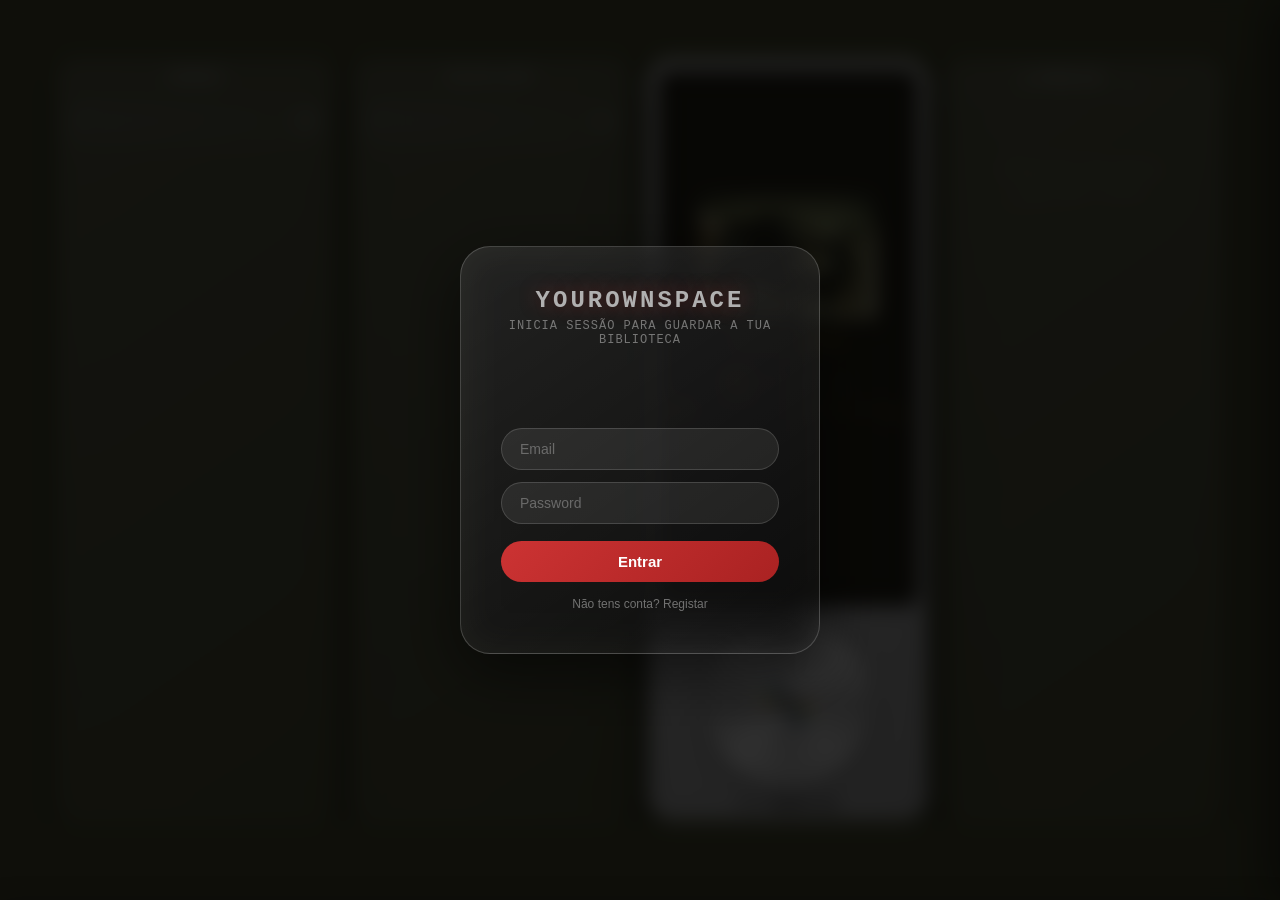
==== commit 245fe5b6: "Update player_musica.html" ====
--- a/player_musica.html
+++ b/player_musica.html
@@ -645,6 +645,22 @@
         .painel-notas .nota-textarea:focus {
             border-color: rgba(255,255,255,0.3);
         }
+        .painel-notas .nota-nome-input {
+            width: 100%;
+            padding: 10px;
+            border-radius: 15px;
+            border: 1px solid rgba(255,255,255,0.18);
+            background: rgba(0,0,0,0.2);
+            color: white;
+            font-size: 14px;
+            font-family: 'Consolas','Courier New',monospace;
+            outline: none;
+            box-sizing: border-box;
+            margin-bottom: 8px;
+        }
+        .painel-notas .nota-nome-input:focus {
+            border-color: rgba(255,255,255,0.3);
+        }
         .painel-notas .nota-save-btn {
             background: none;
             border: 1px solid rgba(255,255,255,0.2);
@@ -660,6 +676,29 @@
         .painel-notas .nota-save-btn:hover {
             border-color: #cc3333;
             color: #cc3333;
+        }
+        .painel-notas .nota-item {
+            padding: 10px;
+            margin-bottom: 8px;
+            border-radius: 12px;
+            background: rgba(255,255,255,0.06);
+            border: 1px solid rgba(255,255,255,0.1);
+            font-size: 13px;
+            line-height: 1.4;
+            font-family: 'Consolas','Courier New',monospace;
+            cursor: grab;
+            transition: transform 0.15s, box-shadow 0.15s;
+            user-select: none;
+        }
+        .painel-notas .nota-item:active { cursor: grabbing; }
+        .painel-notas .nota-item.arrastando {
+            opacity: 0.4;
+            transform: scale(0.95);
+        }
+        .painel-notas .nota-item.drag-over {
+            border-color: rgba(255,255,255,0.4);
+            transform: scale(1.02);
+            box-shadow: 0 4px 15px rgba(0,0,0,0.3);
         }
         .painel-notas .mobile-close { display: none; }
 
@@ -2096,9 +2135,14 @@
 <!-- NOTES PANEL -->
 <div class="painel-notas" id="painelNotas">
     <h2>Notes</h2>
+    <div class="search-wrapper">
+        <span class="search-icon">🔍</span>
+        <input type="text" id="pesquisaNota" placeholder="">
+    </div>
     <div class="notas-content" id="notasContent"></div>
     <div class="nota-input-area" id="notaInputArea" style="display:none">
-        <textarea class="nota-textarea" id="notaTextarea" placeholder="Escreve a nota..."></textarea>
+        <input type="text" class="nota-nome-input" id="notaNomeInput" placeholder="Nome da nota">
+        <textarea class="nota-textarea" id="notaTextarea" placeholder="Descrição..."></textarea>
         <button class="nota-save-btn" onclick="salvarNota()">Guardar</button>
     </div>
     <button class="nota-add-btn" onclick="addNotaClick()" title="Adicionar nota">+</button>
@@ -3328,7 +3372,54 @@
         document.getElementById('panelBackdrop').classList.toggle('show');
     }
     function addNotaClick() {
-        // placeholder
+        var area = document.getElementById('notaInputArea');
+        area.style.display = area.style.display === 'none' ? 'block' : 'none';
+        if (area.style.display === 'block') {
+            document.getElementById('notaTextarea').focus();
+        }
+    }
+    function salvarNota() {
+        var texto = document.getElementById('notaTextarea').value.trim();
+        if (!texto) return;
+        var content = document.getElementById('notasContent');
+        var nota = document.createElement('div');
+        nota.className = 'nota-item';
+        nota.textContent = texto;
+        nota.draggable = true;
+        nota.addEventListener('dragstart', function(e) {
+            e.dataTransfer.setData('text/plain', null);
+            this.classList.add('arrastando');
+        });
+        nota.addEventListener('dragend', function() {
+            this.classList.remove('arrastando');
+            content.querySelectorAll('.nota-item').forEach(function(n) { n.classList.remove('drag-over'); });
+        });
+        nota.addEventListener('dragover', function(e) {
+            e.preventDefault();
+            content.querySelectorAll('.nota-item').forEach(function(n) { n.classList.remove('drag-over'); });
+            this.classList.add('drag-over');
+        });
+        nota.addEventListener('dragleave', function() {
+            this.classList.remove('drag-over');
+        });
+        nota.addEventListener('drop', function(e) {
+            e.preventDefault();
+            this.classList.remove('drag-over');
+            var arrastado = content.querySelector('.arrastando');
+            if (arrastado && arrastado !== this) {
+                var todos = Array.from(content.children);
+                var idxSrc = todos.indexOf(arrastado);
+                var idxDst = todos.indexOf(this);
+                if (idxSrc < idxDst) {
+                    this.parentNode.insertBefore(arrastado, this.nextSibling);
+                } else {
+                    this.parentNode.insertBefore(arrastado, this);
+                }
+            }
+        });
+        content.appendChild(nota);
+        document.getElementById('notaTextarea').value = '';
+        document.getElementById('notaInputArea').style.display = 'none';
     }
 
     // "+" menu toggle and actions
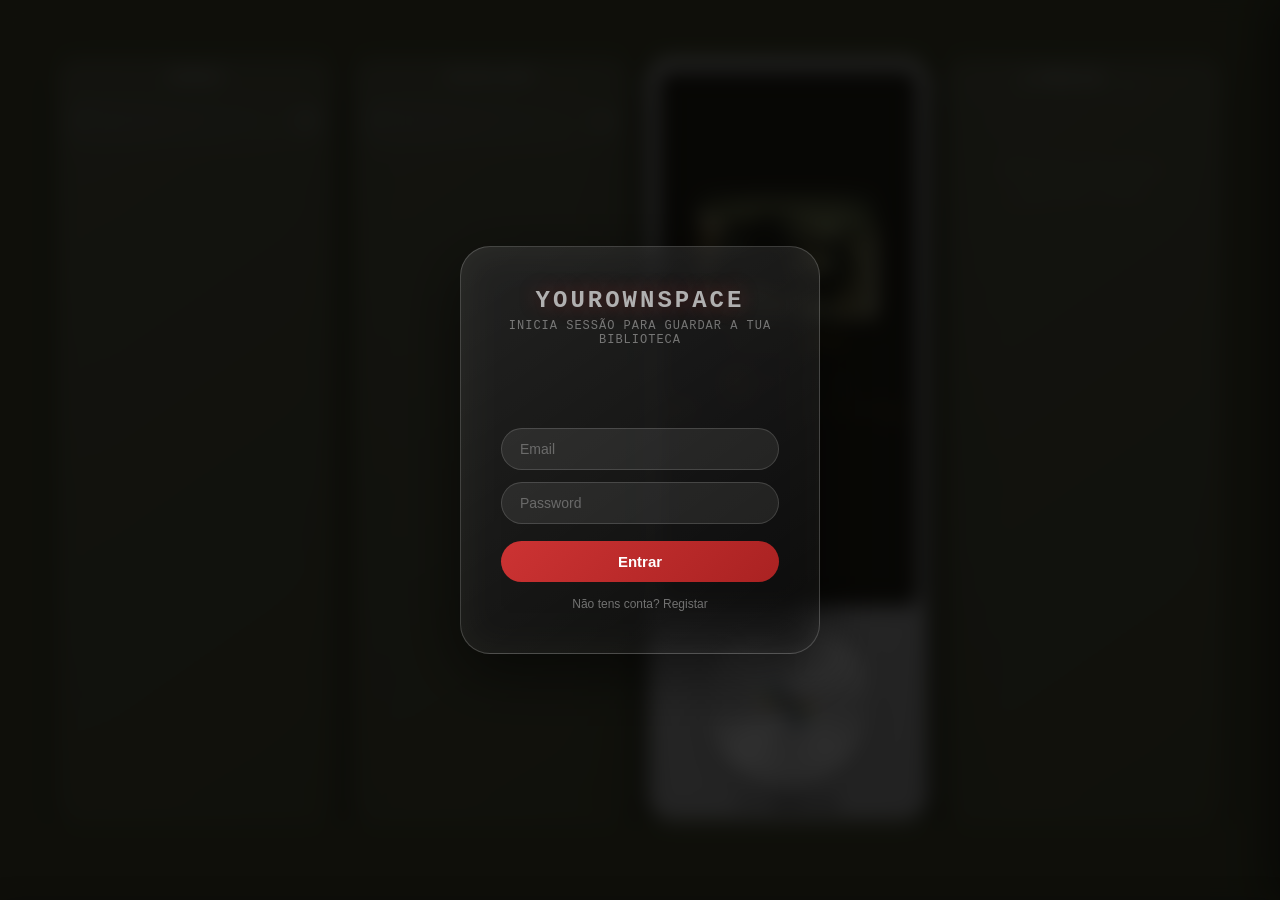
==== commit 2c00ee25: "Update player_musica.html" ====
--- a/player_musica.html
+++ b/player_musica.html
@@ -441,6 +441,16 @@
             from { transform: rotate(0deg); }
             to { transform: rotate(360deg); }
         }
+        .panel-arrastando {
+            opacity: 0.4;
+            transform: scale(0.95);
+            transition: opacity 0.2s, transform 0.2s;
+        }
+        .panel-drag-over {
+            transform: scale(1.02);
+            box-shadow: 0 0 30px rgba(255,255,255,0.15);
+            transition: transform 0.2s, box-shadow 0.2s;
+        }
         .ipod.tocando .wheel-center {
             animation-play-state: running;
         }
@@ -603,6 +613,82 @@
             margin-bottom: 15px;
             font-family: 'Consolas','Courier New',monospace;
         }
+        .painel-notas .search-wrapper {
+            position: relative;
+            margin-bottom: 10px;
+        }
+        .painel-notas .search-wrapper input[type="text"] {
+            width: 100%;
+            padding: 10px 12px 10px 32px;
+            border-radius: 25px;
+            border: 1px solid rgba(255,255,255,0.18);
+            background: rgba(0,0,0,0.2);
+            color: white;
+            font-size: 13px;
+            outline: none;
+            box-sizing: border-box;
+            font-family: 'Consolas','Courier New',monospace;
+        }
+        .painel-notas .search-wrapper .search-icon {
+            position: absolute;
+            left: 10px;
+            top: 50%;
+            transform: translateY(-50%);
+            font-size: 12px;
+            color: rgba(255,255,255,0.4);
+            pointer-events: none;
+        }
+        .painel-notas .nota-ordem {
+            display: flex;
+            gap: 6px;
+            margin-bottom: 10px;
+        }
+        .painel-notas .ordem-btn {
+            flex: 1;
+            background: none;
+            border: 1px solid rgba(255,255,255,0.15);
+            color: rgba(255,255,255,0.5);
+            padding: 6px 4px;
+            border-radius: 15px;
+            cursor: pointer;
+            font-size: 10px;
+            transition: 0.3s;
+            font-family: 'Consolas','Courier New',monospace;
+        }
+        .painel-notas .ordem-btn:hover {
+            border-color: rgba(255,255,255,0.3);
+            color: rgba(255,255,255,0.8);
+        }
+        .painel-notas .ordem-btn.ativa {
+            border-color: #cc3333;
+            color: #cc3333;
+        }
+        .painel-notas .nota-input-footer {
+            display: flex;
+            gap: 8px;
+            margin-top: 8px;
+            align-items: center;
+        }
+        .painel-notas .nota-fav-btn {
+            background: none;
+            border: 1px solid rgba(255,255,255,0.2);
+            color: rgba(255,255,255,0.5);
+            padding: 8px 12px;
+            border-radius: 25px;
+            cursor: pointer;
+            font-size: 16px;
+            transition: 0.3s;
+            font-family: 'Consolas','Courier New',monospace;
+            line-height: 1;
+        }
+        .painel-notas .nota-fav-btn.ativo {
+            color: #ffd700;
+            border-color: rgba(255,215,0,0.4);
+        }
+        .painel-notas .nota-fav-btn:hover {
+            border-color: rgba(255,215,0,0.4);
+            color: #ffd700;
+        }
         .painel-notas .notas-content {
             flex: 1;
             overflow-y: auto;
@@ -611,14 +697,12 @@
             background: none;
             border: 1px solid rgba(255,255,255,0.2);
             color: rgba(255,255,255,0.6);
-            width: 100%;
-            padding: 10px;
             border-radius: 25px;
             cursor: pointer;
-            font-size: 20px;
+            font-size: 18px;
             transition: 0.3s;
-            margin-top: 10px;
             font-family: 'Consolas','Courier New',monospace;
+            line-height: 1;
         }
         .painel-notas .nota-add-btn:hover {
             border-color: #cc3333;
@@ -678,19 +762,62 @@
             color: #cc3333;
         }
         .painel-notas .nota-item {
-            padding: 10px;
+            padding: 12px;
             margin-bottom: 8px;
             border-radius: 12px;
             background: rgba(255,255,255,0.06);
             border: 1px solid rgba(255,255,255,0.1);
-            font-size: 13px;
-            line-height: 1.4;
-            font-family: 'Consolas','Courier New',monospace;
             cursor: grab;
             transition: transform 0.15s, box-shadow 0.15s;
             user-select: none;
         }
         .painel-notas .nota-item:active { cursor: grabbing; }
+        .painel-notas .nota-titulo {
+            font-size: 14px;
+            font-weight: bold;
+            color: #fff;
+            margin-bottom: 4px;
+            font-family: 'Consolas','Courier New',monospace;
+        }
+        .painel-notas .nota-desc {
+            font-size: 13px;
+            color: rgba(255,255,255,0.7);
+            line-height: 1.5;
+            font-family: 'Consolas','Courier New',monospace;
+            white-space: pre-wrap;
+            word-wrap: break-word;
+            overflow: hidden;
+            max-height: 60px;
+            display: -webkit-box;
+            -webkit-line-clamp: 3;
+            -webkit-box-orient: vertical;
+        }
+        .painel-notas .nota-estrela {
+            color: #ffd700;
+            font-size: 14px;
+            margin-right: 6px;
+        }
+        .painel-notas .nota-item.fav {
+            border-color: rgba(255,215,0,0.3);
+        }
+        .painel-notas .nota-editar {
+            float: right;
+            background: none;
+            border: none;
+            color: rgba(255,255,255,0.3);
+            cursor: pointer;
+            font-size: 14px;
+            padding: 0 2px;
+            transition: 0.3s;
+            line-height: 1;
+        }
+        .painel-notas .nota-editar:hover {
+            color: rgba(255,255,255,0.8);
+        }
+        .painel-notas .nota-item.expandida .nota-desc {
+            max-height: none;
+            -webkit-line-clamp: unset;
+        }
         .painel-notas .nota-item.arrastando {
             opacity: 0.4;
             transform: scale(0.95);
@@ -1797,6 +1924,7 @@
         [data-theme="branco-azul"] .btn-sair:hover { box-shadow: 0 0 12px rgba(150,207,195,0.5); }
         [data-theme="branco-azul"] .nota-add-btn:hover,
         [data-theme="branco-azul"] .nota-save-btn:hover { border-color: #96cfc3; color: #96cfc3; background: rgba(150,207,195,0.1); }
+        [data-theme="branco-azul"] .ordem-btn.ativa { border-color: #96cfc3; color: #96cfc3; }
         [data-theme="branco-azul"] .painel-pesquisa input[type="text"]:focus,
         [data-theme="branco-azul"] .painel-playlist input[type="text"]:focus { border-color: #96cfc3; box-shadow: inset 0 1px 3px rgba(0,0,0,0.3), 0 0 15px rgba(150,207,195,0.3); }
         [data-theme="branco-azul"] .user-bar { background: rgba(134,215,193,0.25); backdrop-filter: blur(10px); }
@@ -2134,18 +2262,29 @@
 
 <!-- NOTES PANEL -->
 <div class="painel-notas" id="painelNotas">
-    <h2>Notes</h2>
+    <div style="display:flex;align-items:center;justify-content:space-between;margin-bottom:15px">
+        <h2 style="margin-bottom:0">Notes</h2>
+        <button onclick="toggleNotesPanel()" style="background:none;border:none;color:rgba(255,255,255,0.5);font-size:22px;cursor:pointer;padding:0 4px;line-height:1;transition:0.3s" onmouseover="this.style.color='rgba(255,255,255,0.9)'" onmouseout="this.style.color='rgba(255,255,255,0.5)'">✕</button>
+    </div>
     <div class="search-wrapper">
         <span class="search-icon">🔍</span>
         <input type="text" id="pesquisaNota" placeholder="">
+        <button class="nota-add-btn" onclick="addNotaClick()" title="Adicionar nota" style="position:absolute;right:5px;top:50%;transform:translateY(-50%);z-index:5;width:auto;padding:5px 12px;margin:0">+</button>
+    </div>
+    <div class="nota-ordem">
+        <button class="ordem-btn" data-ordem="recente" onclick="setOrdemNotas('recente')">📅 Recente</button>
+        <button class="ordem-btn" data-ordem="alfabetica" onclick="setOrdemNotas('alfabetica')">📝 A-Z</button>
+        <button class="ordem-btn" data-ordem="fav" onclick="setOrdemNotas('fav')">⭐ Favoritos</button>
     </div>
     <div class="notas-content" id="notasContent"></div>
     <div class="nota-input-area" id="notaInputArea" style="display:none">
         <input type="text" class="nota-nome-input" id="notaNomeInput" placeholder="Nome da nota">
         <textarea class="nota-textarea" id="notaTextarea" placeholder="Descrição..."></textarea>
-        <button class="nota-save-btn" onclick="salvarNota()">Guardar</button>
+        <div class="nota-input-footer">
+            <button class="nota-fav-btn" id="notaFavBtn" onclick="toggleNotaFavInput()">☆</button>
+            <button class="nota-save-btn" onclick="salvarNota()">Guardar</button>
+        </div>
     </div>
-    <button class="nota-add-btn" onclick="addNotaClick()" title="Adicionar nota">+</button>
 </div>
 
 <div class="context-menu" id="contextMenu">
@@ -2804,7 +2943,6 @@
     function buscarLetraAPI(artista, nome) {
         if (!nome) return;
         letraContent.innerHTML = '<div class="sem-letra">A carregar letra...</div>';
-        var temArtista = artista && artista !== 'Desconhecido';
 
         function processarEmostrar(texto) {
             var linhas = processarTextoLetra(texto);
@@ -2816,70 +2954,104 @@
                 if (audio.duration && audio.duration > 0 && audio.duration !== Infinity) {
                     redistribuirTemposLetra(audio.duration);
                 }
+                guardarBiblioteca();
             }
             return true;
         }
 
-        function tentarTextyl(query) {
-            var url = 'https://api.textyl.co/api/lyrics?q=' + encodeURIComponent(query);
-            return fetch(url, { mode: 'cors' }).then(function(res) {
-                if (!res.ok) throw new Error('HTTP ' + res.status);
-                return res.json();
-            }).then(function(data) {
-                if (!data || data.length === 0) throw new Error('Sem letra');
-                var linhas = [];
-                var temTempos = false;
-                data.forEach(function(item) {
-                    if (item.lyrics && item.lyrics.trim() !== '') {
-                        var t = (typeof item.seconds === 'number') ? item.seconds : 0;
-                        if (t > 0) temTempos = true;
-                        linhas.push({ tempo: t, texto: item.lyrics });
-                    }
-                });
-                if (linhas.length === 0) throw new Error('Vazio');
-                var musica = musicas[indiceAtual];
-                if (musica) {
-                    musica.letra = linhas;
-                    mostrarLetra(linhas);
-                    // redistribui apenas se a API nao devolveu timestamps
-                    if (!temTempos && audio.duration && audio.duration > 0 && audio.duration !== Infinity) {
-                        redistribuirTemposLetra(audio.duration);
-                    }
+        function processarComTempos(data) {
+            if (!data || !Array.isArray(data) || data.length === 0) return false;
+            var linhas = [];
+            var temTempos = false;
+            data.forEach(function(item) {
+                if (item.lyrics && item.lyrics.trim() !== '') {
+                    var t = (typeof item.seconds === 'number') ? item.seconds : 0;
+                    if (t > 0) temTempos = true;
+                    linhas.push({ tempo: t, texto: item.lyrics });
                 }
             });
-        }
-
-        if (temArtista) {
-            var url1 = 'https://api.lyrics.ovh/v1/' + encodeURIComponent(artista) + '/' + encodeURIComponent(nome);
-            fetch(url1, { mode: 'cors' }).then(function(res) {
-                if (!res.ok) throw new Error('HTTP ' + res.status);
-                return res.json();
-            }).then(function(data) {
-                if (!data.lyrics) throw new Error('Sem letra');
-                if (!processarEmostrar(data.lyrics)) throw new Error('Vazio');
-            }).catch(function(err) {
-                console.warn('lyrics.ovh falhou:', err.message, '- a tentar textyl.co...');
-                tentarTextyl(artista + ' ' + nome).catch(function(err2) {
-                    console.warn('textyl.co tambem falhou:', err2.message);
-                    var musica = musicas[indiceAtual];
-                    if (musica && musica.letra && musica.letra.length > 0 && musica.letra[0].texto !== '') {
-                        mostrarLetra(musica.letra);
-                    } else {
-                        letraContent.innerHTML = '<div class="sem-letra">Letra nao encontrada</div>';
+            if (linhas.length === 0) return false;
+            var musica = musicas[indiceAtual];
+            if (musica) {
+                musica.letra = linhas;
+                mostrarLetra(linhas);
+                if (!temTempos && audio.duration && audio.duration > 0 && audio.duration !== Infinity) {
+                    redistribuirTemposLetra(audio.duration);
+                }
+                guardarBiblioteca();
+            }
+            return true;
+        }
+
+        // Try lrclib.net first (most reliable free API)
+        function tentarLRCLib() {
+            var q = encodeURIComponent((artista && artista !== 'Desconhecido' ? artista + ' ' : '') + nome);
+            return fetch('https://lrclib.net/api/get?track_name=' + encodeURIComponent(nome) + (artista && artista !== 'Desconhecido' ? '&artist_name=' + encodeURIComponent(artista) : ''), { mode: 'cors' })
+                .then(function(r) { if (!r.ok) throw new Error('HTTP ' + r.status); return r.json(); })
+                .then(function(d) {
+                    var texto = d.syncedLyrics || d.plainLyrics || d.lyrics;
+                    if (!texto) throw new Error('Sem letra');
+                    if (d.syncedLyrics) {
+                        // parse synced lyrics [mm:ss.xx]text
+                        var linhas = [];
+                        d.syncedLyrics.split('\n').forEach(function(linha) {
+                            var m = linha.match(/^\[(\d+):(\d+(?:\.\d+)?)\](.*)/);
+                            if (m) {
+                                var seg = parseInt(m[1]) * 60 + parseFloat(m[2]);
+                                linhas.push({ tempo: seg, texto: m[3].trim() });
+                            } else if (linha.trim()) {
+                                linhas.push({ tempo: 0, texto: linha.trim() });
+                            }
+                        });
+                        if (linhas.length > 0) {
+                            var musica = musicas[indiceAtual];
+                            if (musica) {
+                                musica.letra = linhas;
+                                mostrarLetra(linhas);
+                                guardarBiblioteca();
+                            }
+                            return;
+                        }
                     }
+                    if (processarEmostrar(texto)) return;
+                    throw new Error('Vazio');
+                });
+        }
+
+        // lyrics.ovh fallback
+        function tentarLyricsOvh() {
+            if (!artista || artista === 'Desconhecido') return Promise.reject(new Error('Sem artista'));
+            return fetch('https://api.lyrics.ovh/v1/' + encodeURIComponent(artista) + '/' + encodeURIComponent(nome), { mode: 'cors' })
+                .then(function(r) { if (!r.ok) throw new Error('HTTP ' + r.status); return r.json(); })
+                .then(function(d) {
+                    if (!d.lyrics) throw new Error('Sem letra');
+                    if (!processarEmostrar(d.lyrics)) throw new Error('Vazio');
+                });
+        }
+
+        // textyl.co fallback
+        function tentarTextyl(query) {
+            return fetch('https://api.textyl.co/api/lyrics?q=' + encodeURIComponent(query), { mode: 'cors' })
+                .then(function(r) { if (!r.ok) throw new Error('HTTP ' + r.status); return r.json(); })
+                .then(function(d) { if (!processarComTempos(d)) throw new Error('Vazio'); });
+        }
+
+        function falhou() {
+            var musica = musicas[indiceAtual];
+            if (musica && musica.letra && musica.letra.length > 0 && musica.letra[0].texto !== '') {
+                mostrarLetra(musica.letra);
+            } else {
+                letraContent.innerHTML = '<div class="sem-letra">Letra nao encontrada</div>';
+            }
+        }
+
+        tentarLRCLib()
+            .catch(function() {
+                return tentarLyricsOvh().catch(function() {
+                    var query = (artista && artista !== 'Desconhecido' ? artista + ' ' : '') + nome;
+                    return tentarTextyl(query).catch(falhou);
                 });
             });
-        } else {
-            tentarTextyl(nome).catch(function(err2) {
-                console.warn('textyl.co falhou (sem artista):', err2.message);
-                var musica = musicas[indiceAtual];
-                if (musica && musica.letra && musica.letra.length > 0 && musica.letra[0].texto !== '') {
-                    mostrarLetra(musica.letra);
-                } else {
-                    letraContent.innerHTML = '<div class="sem-letra">Letra nao encontrada</div>';
-                }
-            });
-        }
     }
 
     function redistribuirTemposLetra(duration) {
@@ -3367,36 +3539,139 @@
     });
 
     // notes panel
+    let ordemNotas = 'recente';
+    let notaFavInput = false;
+    let editandoNota = null;
+    let notas = [];
+
+    function getNotasKey() { return 'chromecore_notas_' + usuarioAtual; }
+
+    function carregarNotas() {
+        if (!usuarioAtual) return;
+        try { notas = JSON.parse(localStorage.getItem(getNotasKey()) || '[]'); }
+        catch(e) { notas = []; }
+        renderNotas();
+    }
+
+    function guardarNotas() {
+        if (!usuarioAtual) return;
+        localStorage.setItem(getNotasKey(), JSON.stringify(notas));
+        renderNotas();
+    }
+
+    function renderNotas() {
+        var content = document.getElementById('notasContent');
+        content.innerHTML = '';
+        var sorted = aplicarOrdem(notas);
+        sorted.forEach(function(n) {
+            content.appendChild(criarNotaElemento(n));
+        });
+        // re-apply search filter
+        var input = document.getElementById('pesquisaNota');
+        if (input) {
+            var termo = input.value.toLowerCase().trim();
+            if (termo) {
+                document.querySelectorAll('#notasContent .nota-item').forEach(function(n) {
+                    n.style.display = n.textContent.toLowerCase().indexOf(termo) === -1 ? 'none' : '';
+                });
+            }
+        }
+    }
+
+    function aplicarOrdem(arr) {
+        var sorted = arr.slice();
+        if (ordemNotas === 'fav') {
+            sorted.sort(function(a, b) {
+                if (a.fav && !b.fav) return -1;
+                if (!a.fav && b.fav) return 1;
+                return (b.timestamp || 0) - (a.timestamp || 0);
+            });
+        } else if (ordemNotas === 'alfabetica') {
+            sorted.sort(function(a, b) {
+                return (a.nome || '').localeCompare(b.nome || '');
+            });
+        } else {
+            sorted.sort(function(a, b) { return (b.timestamp || 0) - (a.timestamp || 0); });
+        }
+        return sorted;
+    }
+
+    function toggleNotaFavInput() {
+        notaFavInput = !notaFavInput;
+        document.getElementById('notaFavBtn').textContent = notaFavInput ? '★' : '☆';
+        document.getElementById('notaFavBtn').classList.toggle('ativo', notaFavInput);
+    }
     function toggleNotesPanel() {
         document.getElementById('painelNotas').classList.toggle('aberto');
         document.getElementById('panelBackdrop').classList.toggle('show');
     }
     function addNotaClick() {
         var area = document.getElementById('notaInputArea');
+        if (area.style.display === 'none') {
+            editandoNota = null;
+            document.getElementById('notaNomeInput').value = '';
+            document.getElementById('notaTextarea').value = '';
+            notaFavInput = false;
+            document.getElementById('notaFavBtn').textContent = '☆';
+            document.getElementById('notaFavBtn').classList.remove('ativo');
+        }
         area.style.display = area.style.display === 'none' ? 'block' : 'none';
         if (area.style.display === 'block') {
             document.getElementById('notaTextarea').focus();
         }
     }
-    function salvarNota() {
-        var texto = document.getElementById('notaTextarea').value.trim();
-        if (!texto) return;
-        var content = document.getElementById('notasContent');
+    function criarNotaElemento(d) {
         var nota = document.createElement('div');
-        nota.className = 'nota-item';
-        nota.textContent = texto;
+        nota.className = 'nota-item' + (d.fav ? ' fav' : '');
+        if (d.fav) {
+            var estrela = document.createElement('span');
+            estrela.className = 'nota-estrela';
+            estrela.textContent = '★';
+            nota.appendChild(estrela);
+        }
+        if (d.nome) {
+            var titulo = document.createElement('div');
+            titulo.className = 'nota-titulo';
+            titulo.textContent = d.nome;
+            nota.appendChild(titulo);
+        }
+        if (d.texto) {
+            var desc = document.createElement('div');
+            desc.className = 'nota-desc';
+            desc.textContent = d.texto;
+            nota.appendChild(desc);
+        }
+        // edit button
+        var editar = document.createElement('button');
+        editar.className = 'nota-editar';
+        editar.textContent = '✎';
+        editar.title = 'Editar nota';
+        editar.addEventListener('click', function(e) {
+            e.stopPropagation();
+            document.getElementById('notaNomeInput').value = d.nome || '';
+            document.getElementById('notaTextarea').value = d.texto || '';
+            document.getElementById('notaFavBtn').textContent = d.fav ? '★' : '☆';
+            document.getElementById('notaFavBtn').classList.toggle('ativo', d.fav);
+            notaFavInput = d.fav;
+            editandoNota = d;
+            document.getElementById('notaInputArea').style.display = 'block';
+            document.getElementById('notaTextarea').focus();
+        });
+        nota.insertBefore(editar, nota.firstChild);
+
+        // drag reorder notes
         nota.draggable = true;
         nota.addEventListener('dragstart', function(e) {
-            e.dataTransfer.setData('text/plain', null);
+            e.dataTransfer.setData('text/plain', d.id);
             this.classList.add('arrastando');
         });
         nota.addEventListener('dragend', function() {
             this.classList.remove('arrastando');
-            content.querySelectorAll('.nota-item').forEach(function(n) { n.classList.remove('drag-over'); });
+            document.querySelectorAll('#notasContent .nota-item').forEach(function(n) { n.classList.remove('drag-over'); });
         });
         nota.addEventListener('dragover', function(e) {
             e.preventDefault();
-            content.querySelectorAll('.nota-item').forEach(function(n) { n.classList.remove('drag-over'); });
+            document.querySelectorAll('#notasContent .nota-item').forEach(function(n) { n.classList.remove('drag-over'); });
             this.classList.add('drag-over');
         });
         nota.addEventListener('dragleave', function() {
@@ -3405,22 +3680,291 @@
         nota.addEventListener('drop', function(e) {
             e.preventDefault();
             this.classList.remove('drag-over');
-            var arrastado = content.querySelector('.arrastando');
-            if (arrastado && arrastado !== this) {
-                var todos = Array.from(content.children);
-                var idxSrc = todos.indexOf(arrastado);
+            var srcId = e.dataTransfer.getData('text/plain');
+            if (!srcId || srcId === d.id) return;
+            var srcIdx = notas.findIndex(function(n) { return n.id === srcId; });
+            var dstIdx = notas.findIndex(function(n) { return n.id === d.id; });
+            if (srcIdx === -1 || dstIdx === -1) return;
+            var moved = notas.splice(srcIdx, 1)[0];
+            notas.splice(dstIdx, 0, moved);
+            guardarNotas();
+        });
+
+        // click to expand
+        nota.addEventListener('click', function(e) {
+            if (e.target.closest('.nota-editar')) return;
+            this.classList.toggle('expandida');
+        });
+
+        // right-click context menu
+        nota.addEventListener('contextmenu', function(e) {
+            e.preventDefault();
+            e.stopPropagation();
+            fecharContextMenu();
+            var menu = document.createElement('div');
+            menu.className = 'context-menu';
+            menu.style.position = 'fixed';
+            menu.style.left = e.clientX + 'px';
+            menu.style.top = e.clientY + 'px';
+            menu.style.zIndex = '10001';
+            menu.style.display = 'flex';
+            menu.style.flexDirection = 'column';
+            menu.style.background = 'rgba(30,30,40,0.95)';
+            menu.style.backdropFilter = 'blur(12px)';
+            menu.style.borderRadius = '10px';
+            menu.style.padding = '6px';
+            menu.style.minWidth = '170px';
+            menu.style.boxShadow = '0 8px 30px rgba(0,0,0,0.5)';
+            menu.style.border = '1px solid rgba(255,255,255,0.08)';
+
+            function criarItem(icone, rotulo, fn) {
+                var btn = document.createElement('button');
+                btn.style.cssText = 'display:flex;align-items:center;gap:10px;padding:8px 14px;background:none;border:none;color:rgba(255,255,255,0.85);cursor:pointer;font-size:14px;border-radius:6px;transition:0.2s;width:100%;text-align:left';
+                btn.innerHTML = '<span style="width:20px;text-align:center">' + icone + '</span>' + rotulo;
+                btn.addEventListener('mouseenter', function() { this.style.background = 'rgba(255,255,255,0.08)'; });
+                btn.addEventListener('mouseleave', function() { this.style.background = 'none'; });
+                btn.addEventListener('click', function(e) { e.stopPropagation(); fn(); fecharContextMenu(); });
+                menu.appendChild(btn);
+                return btn;
+            }
+
+            criarItem('✎', 'Editar', function() {
+                document.getElementById('notaNomeInput').value = d.nome || '';
+                document.getElementById('notaTextarea').value = d.texto || '';
+                document.getElementById('notaFavBtn').textContent = d.fav ? '★' : '☆';
+                document.getElementById('notaFavBtn').classList.toggle('ativo', d.fav);
+                notaFavInput = d.fav;
+                editandoNota = d;
+                document.getElementById('notaInputArea').style.display = 'block';
+                document.getElementById('notaTextarea').focus();
+            });
+
+            criarItem(d.fav ? '★' : '☆', d.fav ? 'Desfavoritar' : 'Favoritar', function() {
+                d.fav = !d.fav;
+                guardarNotas();
+            });
+
+            var divider = document.createElement('div');
+            divider.style.cssText = 'height:1px;background:rgba(255,255,255,0.08);margin:4px 0';
+            menu.appendChild(divider);
+
+            criarItem('✕', 'Eliminar', function() {
+                notas = notas.filter(function(n) { return n.id !== d.id; });
+                guardarNotas();
+            });
+
+            // close on outside click
+            var fecharContextMenu = function() {
+                if (menu.parentNode) menu.parentNode.removeChild(menu);
+                document.removeEventListener('click', fecharContextMenu);
+            };
+            menu.fechar = fecharContextMenu;
+            document.body.appendChild(menu);
+            setTimeout(function() {
+                document.addEventListener('click', fecharContextMenu);
+            }, 0);
+        });
+
+        return nota;
+    }
+
+    function setupNotaEventos(nota, content) {
+        // legacy - no-op, kept for compatibility
+    }
+
+    function salvarNota() {
+        var nome = document.getElementById('notaNomeInput').value.trim();
+        var texto = document.getElementById('notaTextarea').value.trim();
+        var fav = notaFavInput;
+        if (!nome && !texto) return;
+
+        if (editandoNota) {
+            // update existing
+            editandoNota.nome = nome;
+            editandoNota.texto = texto;
+            editandoNota.fav = fav;
+            editandoNota = null;
+        } else {
+            // create new
+            notas.push({
+                id: 'nota_' + Date.now() + '_' + Math.random().toString(36).substr(2, 6),
+                nome: nome,
+                texto: texto,
+                fav: fav,
+                timestamp: Date.now()
+            });
+        }
+
+        document.getElementById('notaNomeInput').value = '';
+        document.getElementById('notaTextarea').value = '';
+        notaFavInput = false;
+        document.getElementById('notaFavBtn').textContent = '☆';
+        document.getElementById('notaFavBtn').classList.remove('ativo');
+        document.getElementById('notaInputArea').style.display = 'none';
+        guardarNotas();
+    }
+
+    function setOrdemNotas(ordem) {
+        ordemNotas = ordem;
+        document.querySelectorAll('.nota-ordem .ordem-btn').forEach(function(b) {
+            b.classList.toggle('ativa', b.dataset.ordem === ordem);
+        });
+        renderNotas();
+    }
+
+    // filter notes by search
+    document.getElementById('pesquisaNota').addEventListener('input', function() {
+        var termo = this.value.toLowerCase().trim();
+        document.querySelectorAll('#notasContent .nota-item').forEach(function(n) {
+            var texto = n.textContent.toLowerCase();
+            n.style.display = termo && texto.indexOf(termo) === -1 ? 'none' : '';
+        });
+    });
+
+    // panel drag reorder
+    (function() {
+        var container = document.querySelector('.main-container');
+        var paineis = container.querySelectorAll('.painel-pesquisa, .painel-playlist, .painel-letra, .ipod');
+        var dragging = null;
+        var placeholder = null;
+        paineis.forEach(function(p) {
+            p.draggable = true;
+            p.addEventListener('dragstart', function(e) {
+                var t = e.target;
+                if (t.tagName === 'INPUT' || t.tagName === 'TEXTAREA' || t.tagName === 'BUTTON' || t.tagName === 'SELECT' || t.tagName === 'A') {
+                    e.preventDefault(); return;
+                }
+                if (t.closest('.resultados-pesquisa') || t.closest('.playlist-songs') || t.closest('.letra-content') || t.closest('.ipod-ecra') || t.closest('.click-wheel') || t.closest('.volume-container')) {
+                    e.preventDefault(); return;
+                }
+                dragging = this;
+                this.classList.add('panel-arrastando');
+                e.dataTransfer.effectAllowed = 'move';
+                e.dataTransfer.setData('text/plain', '');
+            });
+            p.addEventListener('dragend', function() {
+                this.classList.remove('panel-arrastando');
+                container.querySelectorAll('.panel-drag-over').forEach(function(n) { n.classList.remove('panel-drag-over'); });
+                if (placeholder && placeholder.parentNode) placeholder.parentNode.removeChild(placeholder);
+                dragging = null;
+                placeholder = null;
+            });
+            p.addEventListener('dragover', function(e) {
+                e.preventDefault();
+                if (this === dragging) return;
+                container.querySelectorAll('.panel-drag-over').forEach(function(n) { n.classList.remove('panel-drag-over'); });
+                this.classList.add('panel-drag-over');
+            });
+            p.addEventListener('dragleave', function() {
+                this.classList.remove('panel-drag-over');
+            });
+            p.addEventListener('drop', function(e) {
+                e.preventDefault();
+                this.classList.remove('panel-drag-over');
+                if (!dragging || this === dragging) return;
+                var parent = dragging.parentNode;
+                var todos = Array.from(parent.children);
+                var idxSrc = todos.indexOf(dragging);
                 var idxDst = todos.indexOf(this);
                 if (idxSrc < idxDst) {
-                    this.parentNode.insertBefore(arrastado, this.nextSibling);
+                    parent.insertBefore(dragging, this.nextSibling);
                 } else {
-                    this.parentNode.insertBefore(arrastado, this);
+                    parent.insertBefore(dragging, this);
                 }
-            }
+            });
         });
-        content.appendChild(nota);
-        document.getElementById('notaTextarea').value = '';
-        document.getElementById('notaInputArea').style.display = 'none';
-    }
+
+        // Touch long-press to drag panels
+        var touchDragState = null;
+        var longPressTimer = null;
+        paineis.forEach(function(p) {
+            p.addEventListener('touchstart', function(e) {
+                var t = e.target;
+                if (t.tagName === 'INPUT' || t.tagName === 'TEXTAREA' || t.tagName === 'BUTTON' || t.tagName === 'SELECT' || t.tagName === 'A') return;
+                if (t.closest('.resultados-pesquisa') || t.closest('.playlist-songs') || t.closest('.letra-content') || t.closest('.ipod-ecra') || t.closest('.click-wheel') || t.closest('.volume-container')) return;
+                var touch = e.touches[0];
+                touchDragState = { panel: this, startX: touch.clientX, startY: touch.clientY, moved: false };
+                longPressTimer = setTimeout(function() {
+                    if (touchDragState && !touchDragState.moved) {
+                        touchDragState.active = true;
+                        if (touchDragState.panel) {
+                            dragging = touchDragState.panel;
+                            dragging.classList.add('panel-arrastando');
+                            var clone = dragging.cloneNode(true);
+                            clone.style.position = 'fixed';
+                            clone.style.opacity = '0.3';
+                            clone.style.pointerEvents = 'none';
+                            clone.style.zIndex = '9999';
+                            clone.style.width = dragging.offsetWidth + 'px';
+                            clone.id = 'panelDragClone';
+                            document.body.appendChild(clone);
+                            touchDragState.clone = clone;
+                            touchDragState.offsetX = touch.clientX - dragging.getBoundingClientRect().left;
+                            touchDragState.offsetY = touch.clientY - dragging.getBoundingClientRect().top;
+                        }
+                    }
+                }, 400);
+            }, { passive: true });
+            p.addEventListener('touchmove', function(e) {
+                if (!touchDragState) return;
+                var touch = e.touches[0];
+                var dx = touch.clientX - touchDragState.startX;
+                var dy = touch.clientY - touchDragState.startY;
+                if (Math.abs(dx) > 10 || Math.abs(dy) > 10) {
+                    touchDragState.moved = true;
+                    if (longPressTimer) { clearTimeout(longPressTimer); longPressTimer = null; }
+                }
+                if (touchDragState.active && touchDragState.clone) {
+                    e.preventDefault();
+                    touchDragState.clone.style.left = (touch.clientX - touchDragState.offsetX) + 'px';
+                    touchDragState.clone.style.top = (touch.clientY - touchDragState.offsetY) + 'px';
+                    // highlight target
+                    container.querySelectorAll('.panel-drag-over').forEach(function(n) { n.classList.remove('panel-drag-over'); });
+                    var target = document.elementFromPoint(touch.clientX, touch.clientY);
+                    if (target) {
+                        var painel = target.closest('.painel-pesquisa, .painel-playlist, .painel-letra, .ipod');
+                        if (painel && painel !== dragging) painel.classList.add('panel-drag-over');
+                    }
+                }
+            }, { passive: false });
+            p.addEventListener('touchend', function(e) {
+                if (longPressTimer) { clearTimeout(longPressTimer); longPressTimer = null; }
+                if (touchDragState && touchDragState.active && touchDragState.clone) {
+                    var touch = e.changedTouches[0];
+                    touchDragState.clone.parentNode.removeChild(touchDragState.clone);
+                    var target = document.elementFromPoint(touch.clientX, touch.clientY);
+                    if (target) {
+                        var dst = target.closest('.painel-pesquisa, .painel-playlist, .painel-letra, .ipod');
+                        if (dst && dragging && dst !== dragging) {
+                            var parent = dragging.parentNode;
+                            var todos = Array.from(parent.children);
+                            var idxSrc = todos.indexOf(dragging);
+                            var idxDst = todos.indexOf(dst);
+                            if (idxSrc < idxDst) {
+                                parent.insertBefore(dragging, dst.nextSibling);
+                            } else {
+                                parent.insertBefore(dragging, dst);
+                            }
+                        }
+                    }
+                    dragging.classList.remove('panel-arrastando');
+                    container.querySelectorAll('.panel-drag-over').forEach(function(n) { n.classList.remove('panel-drag-over'); });
+                    dragging = null;
+                }
+                touchDragState = null;
+            }, { passive: true });
+            p.addEventListener('touchcancel', function() {
+                if (longPressTimer) { clearTimeout(longPressTimer); longPressTimer = null; }
+                if (touchDragState && touchDragState.active && touchDragState.clone) {
+                    touchDragState.clone.parentNode.removeChild(touchDragState.clone);
+                    if (dragging) { dragging.classList.remove('panel-arrastando'); dragging = null; }
+                    container.querySelectorAll('.panel-drag-over').forEach(function(n) { n.classList.remove('panel-drag-over'); });
+                }
+                touchDragState = null;
+            }, { passive: true });
+        });
+    })();
+
 
     // "+" menu toggle and actions
     function toggleAddMenu() {
@@ -3960,6 +4504,7 @@
         carregarProfile();
         carregarFavoritos();
         carregarPlaylists();
+        carregarNotas();
         iniciarPlayer();
     };
 
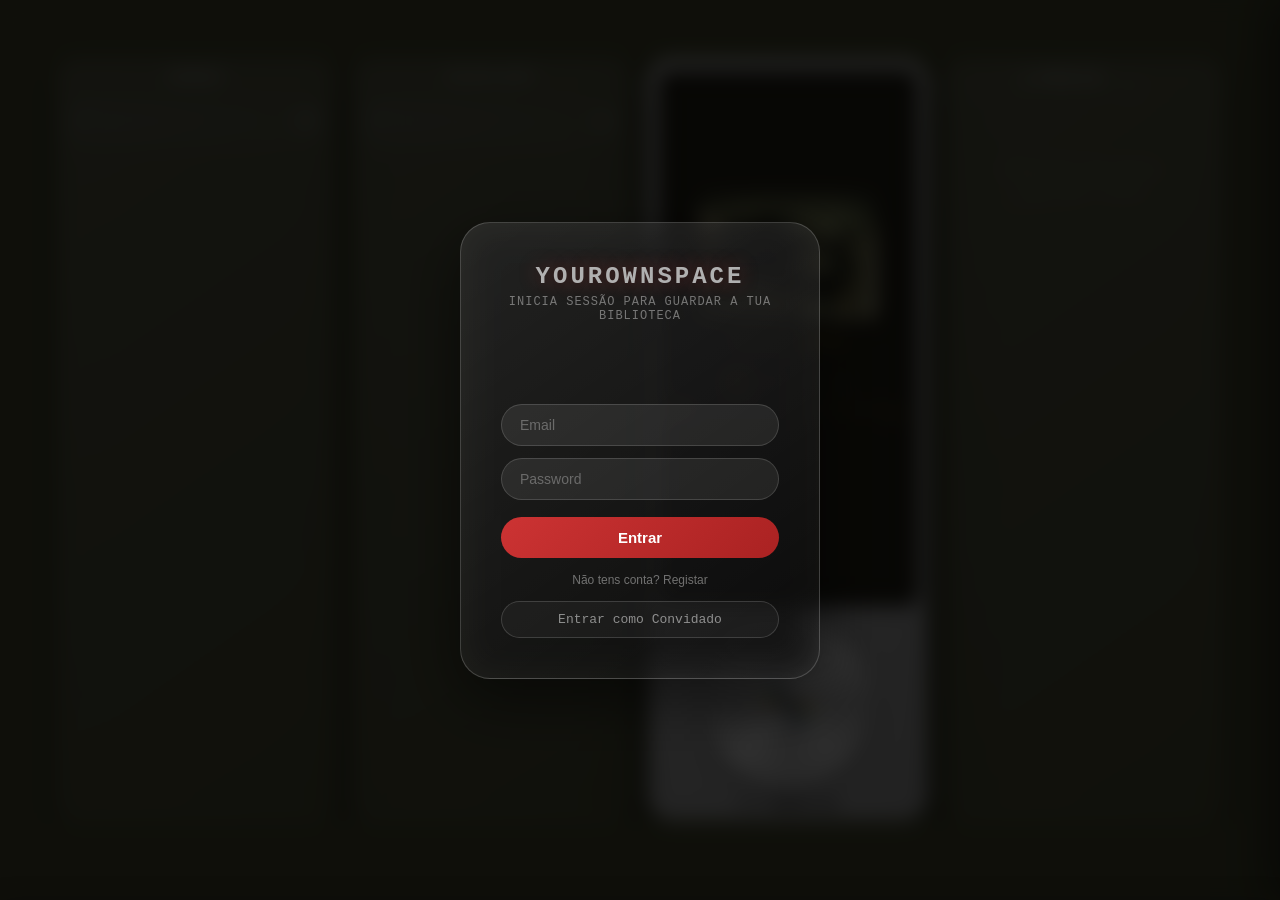
==== commit d37c59c7: "Update player_musica.html" ====
--- a/player_musica.html
+++ b/player_musica.html
@@ -188,6 +188,57 @@
             opacity: 0.5;
         }
         .add-menu-item:hover .menu-icon { opacity: 1; }
+        .sel-bar {
+            display: none;
+            align-items: center;
+            justify-content: space-between;
+            padding: 8px 12px;
+            margin-top: 6px;
+            background: rgba(255,255,255,0.05);
+            border-radius: 10px;
+            font-size: 12px;
+            color: rgba(255,255,255,0.6);
+            gap: 6px;
+            flex-wrap: wrap;
+        }
+        .sel-bar.show { display: flex; }
+        .sel-bar .sel-count { flex:1; }
+        .sel-bar .sel-btn {
+            background: none;
+            border: 1px solid rgba(255,255,255,0.15);
+            color: rgba(255,255,255,0.7);
+            padding: 5px 12px;
+            border-radius: 15px;
+            cursor: pointer;
+            font-size: 12px;
+            font-family: inherit;
+            transition: 0.2s;
+        }
+        .sel-bar .sel-btn:hover { background: rgba(255,255,255,0.08); border-color: rgba(255,255,255,0.3); }
+        .sel-bar .sel-btn.danger:hover { background: rgba(204,51,51,0.2); border-color: #cc3333; color: #cc3333; }
+        .painel-pesquisa .item-pesquisa.sel-active {
+            background: rgba(204,51,51,0.15);
+            border-left: 3px solid #cc3333;
+        }
+        .painel-pesquisa .item-pesquisa .sel-check {
+            display: none;
+            width: 18px; height: 18px;
+            border-radius: 50%;
+            border: 2px solid rgba(255,255,255,0.3);
+            flex-shrink: 0;
+            align-items: center;
+            justify-content: center;
+            font-size: 11px;
+            transition: 0.2s;
+            margin-right: 8px;
+        }
+        .painel-pesquisa.modo-selecao .item-pesquisa .sel-check { display: inline-flex; }
+        .painel-pesquisa.modo-selecao .item-pesquisa { cursor: pointer; }
+        .painel-pesquisa .item-pesquisa .sel-check.checked {
+            background: #cc3333;
+            border-color: #cc3333;
+            color: #fff;
+        }
         .painel-pesquisa input[type="text"],
         .painel-playlist input[type="text"] {
             width: 100%;
@@ -992,6 +1043,24 @@
         }
         .login-modal .btn-toggle:hover {
             color: #aa2222;
+        }
+        .login-modal .btn-convidado {
+            width: 100%;
+            padding: 10px;
+            border-radius: 25px;
+            border: 1px solid rgba(255,255,255,0.15);
+            background: rgba(255,255,255,0.04);
+            color: rgba(255,255,255,0.5);
+            font-size: 13px;
+            cursor: pointer;
+            transition: 0.3s;
+            margin-top: 12px;
+            font-family: 'Consolas','Courier New',monospace;
+        }
+        .login-modal .btn-convidado:hover {
+            background: rgba(255,255,255,0.08);
+            color: rgba(255,255,255,0.8);
+            border-color: rgba(255,255,255,0.3);
         }
         .login-modal .erro {
             color: #cc3333;
@@ -2166,6 +2235,7 @@
             <input type="text" id="loginHandle" placeholder="@utilizador" style="display:none" maxlength="20">
             <button class="btn-login" id="loginBtn" onclick="handleLogin()">Entrar</button>
             <button class="btn-toggle" id="loginToggle" onclick="toggleLoginMode()">Não tens conta? Registar</button>
+            <button class="btn-convidado" onclick="entrarConvidado()">Entrar como Convidado</button>
         </div>
     </div>
 
@@ -2182,9 +2252,17 @@
                 <button class="add-menu-item" onclick="addSongClick()"><span class="menu-icon">🎵</span> Add Song</button>
                 <button class="add-menu-item" onclick="addFolderClick()"><span class="menu-icon">📁</span> Add Playlist (Folder)</button>
                 <button class="add-menu-item" onclick="addPlaylistClick()"><span class="menu-icon">📋</span> Create a Playlist</button>
+                <button class="add-menu-item" onclick="selecionarMusicas()"><span class="menu-icon">☑</span> Selecionar Músicas</button>
             </div>
         </div>
         <div class="resultados-pesquisa" id="resultadosPesquisa"></div>
+        <div class="sel-bar" id="selBar">
+            <span class="sel-count" id="selCount">0 selecionadas</span>
+            <button class="sel-btn" onclick="selTudo()">☑ Tudo</button>
+            <button class="sel-btn" onclick="selAddPlaylist()">+ Add à Playlist</button>
+            <button class="sel-btn danger" onclick="selRemover()">✕ Remover</button>
+            <button class="sel-btn" onclick="sairSelecao()">Cancelar</button>
+        </div>
         <input type="file" id="fileInput" accept="audio/*" multiple style="display:none">
         <input type="file" id="folderInput" webkitdirectory multiple style="display:none">
     </div>
@@ -2288,10 +2366,9 @@
 </div>
 
 <div class="context-menu" id="contextMenu">
-    <button class="context-menu-item" data-action="favorite"><span class="ctx-icon">♡</span> Favorito</button>
-    <div class="context-menu-divider"></div>
     <button class="context-menu-item has-submenu" id="ctxAddPlaylist"><span class="ctx-icon">+</span> Add à Playlist</button>
     <div class="context-submenu" id="ctxPlaylistSubmenu"></div>
+    <button class="context-menu-item" id="ctxCriarPlaylist"><span class="ctx-icon">📋</span> Criar Playlist</button>
     <div class="context-menu-divider"></div>
     <button class="context-menu-item danger" data-action="delete"><span class="ctx-icon">✕</span> Remover</button>
 </div>
@@ -2500,6 +2577,19 @@
             }
             entrar(email);
         }
+    }
+
+    function entrarConvidado() {
+        var guestId = 'convidado_' + Date.now() + '_' + Math.random().toString(36).substr(2, 6);
+        var users = JSON.parse(localStorage.getItem('chromecore_users') || '{}');
+        users[guestId] = { pw: '', handle: '@convidado' };
+        localStorage.setItem('chromecore_users', JSON.stringify(users));
+        entrar(guestId);
+        document.getElementById('loginBtn').textContent = 'Entrar';
+        document.getElementById('loginToggle').textContent = 'Não tens conta? Registar';
+        document.getElementById('loginHandle').style.display = 'none';
+        document.getElementById('loginSub').textContent = 'Inicia sessão para acederes à tua biblioteca';
+        loginMode = 'login';
     }
 
     function entrar(email) {
@@ -3339,6 +3429,10 @@
         resultadosPesquisa.innerHTML = html;
         resultadosPesquisa.querySelectorAll('.item-pesquisa').forEach(function(el) {
             el.addEventListener('click', function() {
+                if (document.querySelector('.painel-pesquisa').classList.contains('modo-selecao')) {
+                    toggleSel(parseInt(this.getAttribute('data-index')));
+                    return;
+                }
                 const idx = parseInt(this.getAttribute('data-index'));
                 carregarMusica(idx);
                 audio.play();
@@ -3348,6 +3442,7 @@
                 showContextMenu(e, idx);
             });
         });
+        atualizarSelCheckboxes();
     }
 
     pesquisaInput.addEventListener('input', atualizarPesquisa);
@@ -3997,6 +4092,128 @@
         abrirCriarPlaylist();
     }
 
+    function selecionarMusicas() {
+        fecharAddMenu();
+        var painel = document.querySelector('.painel-pesquisa');
+        painel.classList.toggle('modo-selecao');
+        document.getElementById('selBar').classList.toggle('show');
+        if (!painel.classList.contains('modo-selecao')) {
+            limparSelecao();
+        } else {
+            atualizarSelCheckboxes();
+        }
+    }
+    function sairSelecao() {
+        document.querySelector('.painel-pesquisa').classList.remove('modo-selecao');
+        document.getElementById('selBar').classList.remove('show');
+        limparSelecao();
+    }
+    var selecionadas = new Set();
+    function limparSelecao() { selecionadas.clear(); atualizarSelUI(); }
+    function toggleSel(index) {
+        if (selecionadas.has(index)) selecionadas.delete(index);
+        else selecionadas.add(index);
+        atualizarSelUI();
+    }
+    function atualizarSelUI() {
+        document.getElementById('selCount').textContent = selecionadas.size + ' selecionada' + (selecionadas.size !== 1 ? 's' : '');
+        document.querySelectorAll('.item-pesquisa').forEach(function(el) {
+            var idx = parseInt(el.getAttribute('data-index'));
+            var check = el.querySelector('.sel-check');
+            if (check) {
+                check.classList.toggle('checked', selecionadas.has(idx));
+            }
+            el.classList.toggle('sel-active', selecionadas.has(idx));
+        });
+    }
+    function atualizarSelCheckboxes() {
+        document.querySelectorAll('.item-pesquisa').forEach(function(el) {
+            var idx = parseInt(el.getAttribute('data-index'));
+            var check = el.querySelector('.sel-check') || document.createElement('span');
+            if (!check.classList.contains('sel-check')) {
+                check.className = 'sel-check';
+                el.insertBefore(check, el.firstChild);
+            }
+            check.classList.toggle('checked', selecionadas.has(idx));
+            el.classList.toggle('sel-active', selecionadas.has(idx));
+        });
+    }
+    function selTudo() {
+        var items = document.querySelectorAll('#resultadosPesquisa .item-pesquisa');
+        var todas = Array.from(items).map(function(el) { return parseInt(el.getAttribute('data-index')); });
+        var algumaNaoSel = todas.some(function(idx) { return !selecionadas.has(idx); });
+        if (algumaNaoSel) {
+            todas.forEach(function(idx) { selecionadas.add(idx); });
+        } else {
+            todas.forEach(function(idx) { selecionadas.delete(idx); });
+        }
+        atualizarSelUI();
+    }
+    function selAddPlaylist() {
+        if (selecionadas.size === 0) return;
+        var nomes = [];
+        selecionadas.forEach(function(idx) {
+            if (musicas[idx]) nomes.push(musicas[idx].nome);
+        });
+        if (!confirm('Adicionar ' + selecionadas.size + ' música' + (selecionadas.size !== 1 ? 's' : '') + ' à playlist ativa?')) return;
+        if (playlistAtiva && playlists[playlistAtiva]) {
+            var ids = playlists[playlistAtiva].musicas || playlists[playlistAtiva];
+            selecionadas.forEach(function(idx) {
+                var m = musicas[idx];
+                if (m) {
+                    var mid = m._id || m.dbId || idx;
+                    if (ids.indexOf(mid) === -1) ids.push(mid);
+                }
+            });
+            playlists[playlistAtiva] = { musicas: ids, desc: playlists[playlistAtiva].desc || '', cover: playlists[playlistAtiva].cover || '' };
+            guardarPlaylists();
+        } else {
+            var nomePl = prompt('Nome da nova playlist:');
+            if (nomePl) {
+                var ids = [];
+                selecionadas.forEach(function(idx) {
+                    var m = musicas[idx];
+                    if (m) {
+                        var mid = m._id || m.dbId || idx;
+                        ids.push(mid);
+                    }
+                });
+                playlists[nomePl] = { musicas: ids, desc: '', cover: '' };
+                guardarPlaylists();
+            }
+        }
+        sairSelecao();
+    }
+    function selRemover() {
+        if (selecionadas.size === 0) return;
+        var nomes = [];
+        selecionadas.forEach(function(idx) {
+            if (musicas[idx]) nomes.push(musicas[idx].nome);
+        });
+        if (!confirm('Remover ' + selecionadas.size + ' música' + (selecionadas.size !== 1 ? 's' : '') + '?\n' + nomes.join('\n'))) return;
+        var sorted = Array.from(selecionadas).sort(function(a,b) { return b - a; });
+        sorted.forEach(function(idx) {
+            var m = musicas[idx];
+            if (m && m.dbId) removerAudioDoDB(m.dbId);
+            musicas.splice(idx, 1);
+            if (idx < indiceAtual) indiceAtual--;
+        });
+        if (indiceAtual >= musicas.length) indiceAtual = musicas.length - 1;
+        guardarBiblioteca();
+        if (musicas.length === 0) {
+            audio.src = '';
+            tituloEl.textContent = 'Nenhuma música';
+            artistaEl.textContent = '---';
+            capaEl.src = getThemeCover();
+            letraContent.innerHTML = '<div class="sem-letra">Seleciona uma música<br>para ver a letra</div>';
+            document.getElementById('miniPlayer').classList.remove('show');
+        } else {
+            carregarMusica(indiceAtual);
+        }
+        sairSelecao();
+        atualizarPesquisa();
+    }
+
     // Close menus on outside click
     document.addEventListener('click', function(e) {
         if (!e.target.closest('.search-wrapper')) {
@@ -4432,20 +4649,14 @@
     document.getElementById('contextMenu').addEventListener('click', function(e) {
         var btn = e.target.closest('.context-menu-item');
         if (!btn) return;
+        if (btn.id === 'ctxCriarPlaylist') {
+            fecharContextMenu();
+            abrirCriarPlaylist();
+            return;
+        }
         var action = btn.getAttribute('data-action');
         if (!action) return;
-        if (action === 'favorite') {
-            if (!usuarioAtual || ctxTargetIndex < 0) return;
-            var musica = musicas[ctxTargetIndex];
-            if (!musica) return;
-            var id = musica._id || musica.dbId || ctxTargetIndex;
-            var idx = favoritos.indexOf(id);
-            if (idx >= 0) { favoritos.splice(idx, 1); }
-            else { favoritos.push(id); }
-            guardarFavoritos();
-            if (ctxTargetIndex === indiceAtual) { atualizarBtnFavorito(); atualizarBtnPreferido(); }
-            fecharContextMenu();
-        } else if (action === 'delete') {
+        if (action === 'delete') {
             if (ctxTargetIndex < 0) return;
             if (!confirm('Remover "' + musicas[ctxTargetIndex].nome + '" da biblioteca?')) return;
             var musica = musicas[ctxTargetIndex];
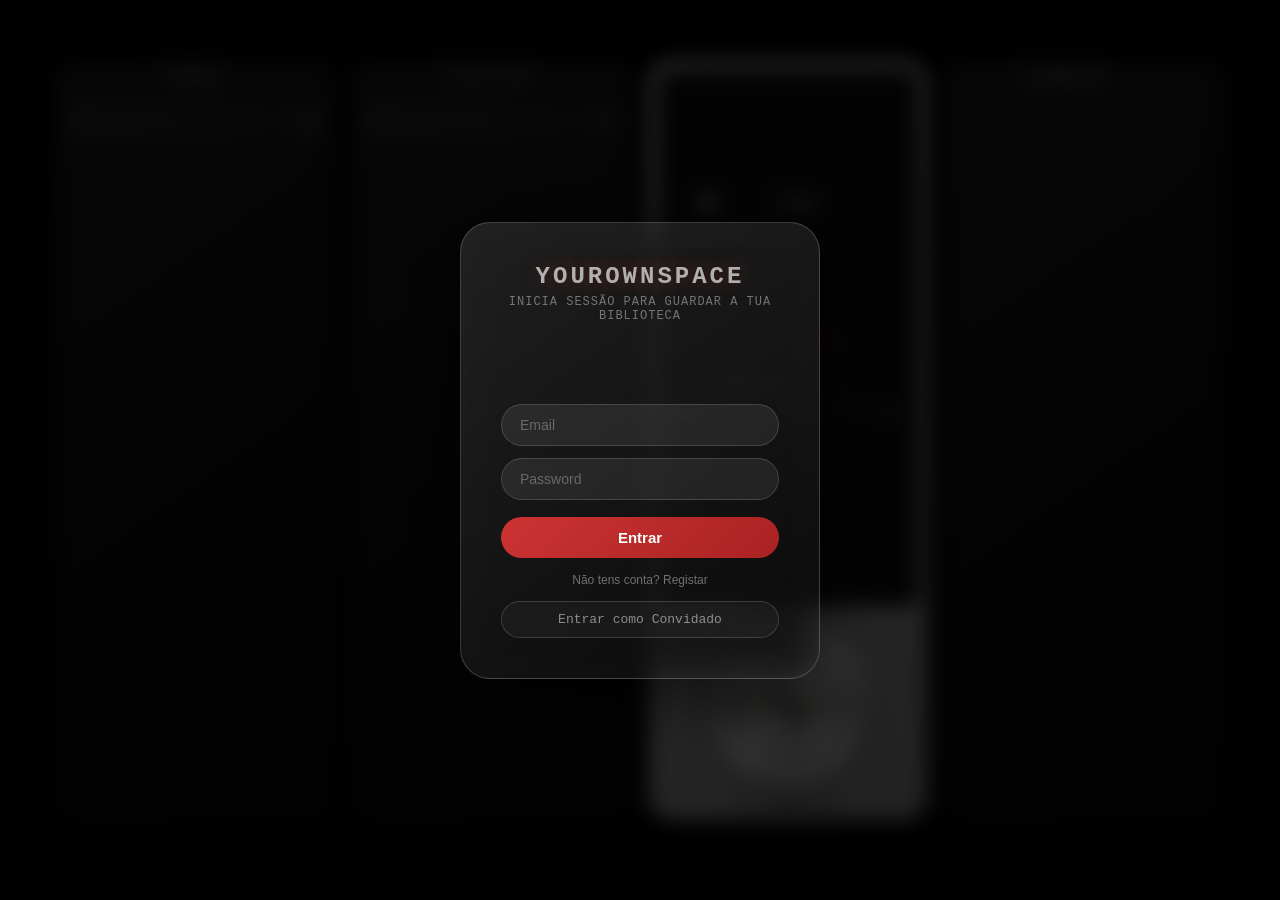
==== commit a1a4c2d2: "s" ====
--- a/player_musica.html
+++ b/player_musica.html
@@ -2230,10 +2230,12 @@
             <p class="sub" id="loginSub">Inicia sessão para guardar a tua biblioteca</p>
             <div class="erro" id="loginErro"></div>
             <div class="sucesso" id="loginSucesso"></div>
-            <input type="email" id="loginEmail" placeholder="Email" autocomplete="email">
-            <input type="password" id="loginPassword" placeholder="Password" autocomplete="current-password">
-            <input type="text" id="loginHandle" placeholder="@utilizador" style="display:none" maxlength="20">
-            <button class="btn-login" id="loginBtn" onclick="handleLogin()">Entrar</button>
+            <form action="validar_login.php" method="POST" onsubmit="handleLogin(); return false;">
+                <input type="email" name="email_utilizador" id="loginEmail" placeholder="Email" autocomplete="email">
+                <input type="password" name="senha_utilizadora" id="loginPassword" placeholder="Password" autocomplete="current-password">
+                <input type="text" name="handle_utilizador" id="loginHandle" placeholder="@utilizador" style="display:none" maxlength="20">
+                <button type="submit" class="btn-login" id="loginBtn">Entrar</button>
+            </form>
             <button class="btn-toggle" id="loginToggle" onclick="toggleLoginMode()">Não tens conta? Registar</button>
             <button class="btn-convidado" onclick="entrarConvidado()">Entrar como Convidado</button>
         </div>
@@ -2540,6 +2542,10 @@
             return;
         }
 
+        var formData = new FormData();
+        formData.append('email_utilizador', email);
+        formData.append('senha_utilizadora', password);
+
         if (loginMode === 'register') {
             const handle = handleInput.value.trim().toLowerCase().replace(/\s+/g, '_');
             if (!handle) {
@@ -2550,32 +2556,29 @@
                 erroEl.textContent = 'O @ só pode ter letras, números e underscores.';
                 return;
             }
-            const users = JSON.parse(localStorage.getItem('chromecore_users') || '{}');
-            const handles = JSON.parse(localStorage.getItem('chromecore_handles') || '{}');
-            if (users[email]) {
-                erroEl.textContent = 'Este email já está registado.';
-                return;
-            }
-            if (handles['@' + handle]) {
-                erroEl.textContent = 'Este @ já está em uso.';
-                return;
-            }
-            users[email] = { pw: hash(password), handle: '@' + handle };
-            handles['@' + handle] = email;
-            localStorage.setItem('chromecore_users', JSON.stringify(users));
-            localStorage.setItem('chromecore_handles', JSON.stringify(handles));
-            sucessoEl.textContent = 'Conta criada! A fazer login...';
-            setTimeout(function() {
-                entrar(email);
-            }, 500);
+            formData.append('handle_utilizador', handle);
+            fetch('registar.php', { method: 'POST', body: formData })
+                .then(function(r) { return r.json(); })
+                .then(function(data) {
+                    if (data.erro) {
+                        erroEl.textContent = data.erro;
+                    } else {
+                        sucessoEl.textContent = 'Conta criada! A fazer login...';
+                        setTimeout(function() { entrar(data.email, data.handle); }, 500);
+                    }
+                })
+                .catch(function() { erroEl.textContent = 'Erro de ligação ao servidor.'; });
         } else {
-            const users = JSON.parse(localStorage.getItem('chromecore_users') || '{}');
-            const u = users[email];
-            if (!u || (typeof u === 'object' ? u.pw : u) !== hash(password)) {
-                erroEl.textContent = 'Email ou password incorretos.';
-                return;
-            }
-            entrar(email);
+            fetch('validar_login.php', { method: 'POST', body: formData })
+                .then(function(r) { return r.json(); })
+                .then(function(data) {
+                    if (data.erro) {
+                        erroEl.textContent = data.erro;
+                    } else {
+                        entrar(data.email, data.handle);
+                    }
+                })
+                .catch(function() { erroEl.textContent = 'Erro de ligação ao servidor.'; });
         }
     }
 
@@ -2592,9 +2595,14 @@
         loginMode = 'login';
     }
 
+<<<<<<< HEAD
+    function entrar(email, handle) {
+=======
     function entrar(email) {
+>>>>>>> d37c59c730b1822ae2ccefbcca9ba5aa959b905f
         usuarioAtual = email;
         localStorage.setItem('chromecore_session', email);
+        if (handle) localStorage.setItem('chromecore_handle_' + email, handle);
         document.getElementById('loginOverlay').style.display = 'none';
         document.getElementById('userBar').style.display = 'flex';
         document.getElementById('loginEmail').value = '';
@@ -2604,6 +2612,7 @@
     }
 
     function logout() {
+        fetch('logout.php');
         usuarioAtual = null;
         localStorage.removeItem('chromecore_session');
         document.getElementById('loginOverlay').style.display = 'flex';
@@ -2633,6 +2642,9 @@
     function getProfileKey() { return 'chromecore_profile_' + usuarioAtual; }
 
     function getHandle() {
+        // check handle saved from PHP login
+        var saved = localStorage.getItem('chromecore_handle_' + usuarioAtual);
+        if (saved) return saved;
         const users = JSON.parse(localStorage.getItem('chromecore_users') || '{}');
         const u = users[usuarioAtual];
         if (u && typeof u === 'object' && u.handle) return u.handle;
@@ -4705,9 +4717,10 @@
     });
 
     // Override entrar to load favorites and playlists
-    entrar = function(email) {
+    entrar = function(email, handle) {
         usuarioAtual = email;
         localStorage.setItem('chromecore_session', email);
+        if (handle) localStorage.setItem('chromecore_handle_' + email, handle);
         document.getElementById('loginOverlay').style.display = 'none';
         document.getElementById('userBar').style.display = 'flex';
         document.getElementById('loginEmail').value = '';
@@ -4720,18 +4733,39 @@
     };
 
     // =============================================
-    // Auto-login (sessão persistente)
+    // Auto-login via PHP session
     // =============================================
     (function() {
-        const sessao = localStorage.getItem('chromecore_session');
-        if (sessao) {
-            const users = JSON.parse(localStorage.getItem('chromecore_users') || '{}');
-            if (users[sessao]) {
-                entrar(sessao);
-                return;
-            }
-        }
-        document.getElementById('loginOverlay').style.display = 'flex';
+        fetch('verificar_sessao.php')
+            .then(function(r) { return r.json(); })
+            .then(function(data) {
+                if (data.logado) {
+                    entrar(data.email, data.handle);
+                } else {
+                    // fallback to localStorage session
+                    const sessao = localStorage.getItem('chromecore_session');
+                    if (sessao) {
+                        const users = JSON.parse(localStorage.getItem('chromecore_users') || '{}');
+                        if (users[sessao]) {
+                            entrar(sessao);
+                            return;
+                        }
+                    }
+                    document.getElementById('loginOverlay').style.display = 'flex';
+                }
+            })
+            .catch(function() {
+                // fallback to localStorage if PHP unavailable
+                const sessao = localStorage.getItem('chromecore_session');
+                if (sessao) {
+                    const users = JSON.parse(localStorage.getItem('chromecore_users') || '{}');
+                    if (users[sessao]) {
+                        entrar(sessao);
+                        return;
+                    }
+                }
+                document.getElementById('loginOverlay').style.display = 'flex';
+            });
     })();
 
     // Apply saved theme on load
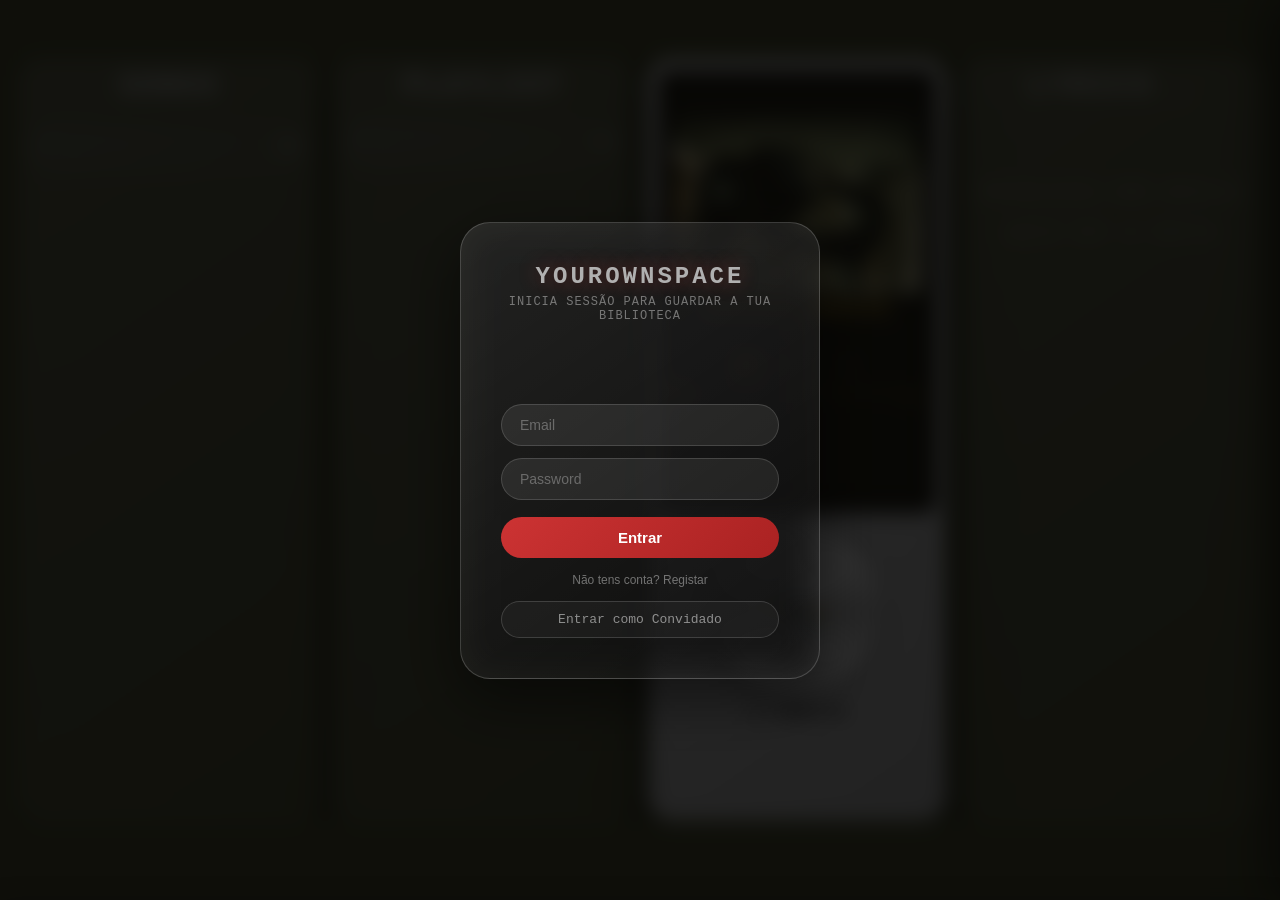
==== commit e47520d4: "s" ====
--- a/player_musica.html
+++ b/player_musica.html
@@ -3,6 +3,9 @@
 <head>
     <meta charset="UTF-8">
     <meta name="viewport" content="width=device-width, initial-scale=1.0">
+    <meta http-equiv="Cache-Control" content="no-cache, no-store, must-revalidate">
+    <meta http-equiv="Pragma" content="no-cache">
+    <meta http-equiv="Expires" content="0">
     <title>Player de Música - YourOWNspace</title>
 
     <script src="https://cdnjs.cloudflare.com/ajax/libs/jsmediatags/3.9.5/jsmediatags.min.js"></script>
@@ -29,7 +32,7 @@
             align-items: stretch;
             position: relative;
             z-index: 1;
-            max-width: 1200px;
+            max-width: 1700px;
             width: 100%;
             justify-content: center;
         }
@@ -46,18 +49,20 @@
             .ipod-ecra {
                 flex: 1;
                 min-height: 130px;
+                max-height: 60%;
                 display: flex;
                 flex-direction: column;
                 justify-content: center;
             }
             .ipod-ecra .capa {
-                max-width: 150px;
-                height: 100px;
+                max-width: 280px;
+                height: 180px;
             }
             .click-wheel {
+                flex: 0 0 auto;
                 width: 150px;
                 height: 150px;
-                flex-shrink: 0;
+                margin: auto;
             }
             .wheel-center {
                 width: 50px;
@@ -79,20 +84,21 @@
             border: 1px solid rgba(255,255,255,0.18);
             border-radius: 20px;
             padding: 8px;
-            width: 280px;
-            min-width: 240px;
+            flex: 1 1 400px;
+            min-width: 260px;
+            max-width: 400px;
             color: white;
             box-shadow: 0 8px 32px rgba(0,0,0,0.4), inset 0 1px 0 rgba(255,255,255,0.1);
             display: flex;
             flex-direction: column;
         }
         .painel-pesquisa h2 {
-            font-size: 15px;
+            font-size: 30px;
             text-transform: uppercase;
             letter-spacing: 2px;
             color: #b0b0b0;
             text-shadow: 0 0 20px rgba(192,192,192,0.3);
-            margin-bottom: 15px;
+            margin-bottom: 20px;
             text-align: center;
             font-family: 'Consolas', 'Courier New', monospace;
         }
@@ -242,12 +248,12 @@
         .painel-pesquisa input[type="text"],
         .painel-playlist input[type="text"] {
             width: 100%;
-            padding: 12px 40px 12px 32px;
+            padding: 14px 40px 14px 36px;
             border-radius: 25px;
             border: 1px solid rgba(192,192,192,0.2);
             background: linear-gradient(145deg, rgba(180,180,180,0.12), rgba(120,120,120,0.06));
             color: #ddd;
-            font-size: 14px;
+            font-size: 16px;
             outline: none;
             transition: 0.3s;
             box-shadow: inset 0 1px 3px rgba(0,0,0,0.3), 0 1px 0 rgba(255,255,255,0.05);
@@ -308,12 +314,12 @@
             border-radius: 2px;
         }
         .item-pesquisa {
-            padding: 8px 10px;
+            padding: 12px 14px;
             border-radius: 10px;
             cursor: pointer;
-            font-size: 12px;
+            font-size: 20px;
             transition: 0.2s;
-            margin-bottom: 4px;
+            margin-bottom: 6px;
             display: flex;
             justify-content: space-between;
             border: 1px solid transparent;
@@ -329,13 +335,14 @@
         }
         .item-pesquisa .artista {
             color: #cc3333;
-            font-size: 11px;
+            font-size: 18px;
         }
 
         /* ===== IPOD (CENTRO) ===== */
         .ipod {
-            width: 280px;
-            min-width: 240px;
+            flex: 1 1 400px;
+            min-width: 260px;
+            max-width: 400px;
             background: linear-gradient(145deg, #e8e8e8, #c0c0c0, #a8a8a8);
             border-radius: 24px;
             padding: 8px;
@@ -359,23 +366,23 @@
         }
         .ipod-ecra .capa {
             width: 100%;
-            max-width: 180px;
-            height: 130px;
+            max-width: 280px;
+            height: 180px;
             border-radius: 12px;
             object-fit: cover;
-            margin: 0 auto 12px;
+            margin: 0 auto;
             display: block;
             border: 2px solid rgba(255,255,255,0.1);
             box-shadow: 0 4px 20px rgba(0,0,0,0.3);
         }
         .ipod-ecra .titulo {
-            font-size: 13px;
+            font-size: 22px;
             font-weight: bold;
             color: #aa2222;
             text-shadow: 0 0 10px rgba(204,51,51,0.4);
         }
         .ipod-ecra .artista {
-            font-size: 11px;
+            font-size: 20px;
             color: #cc3333;
             margin-top: 2px;
         }
@@ -407,7 +414,7 @@
         }
         .ipod-ecra .letra-ecra {
             margin-top: 6px;
-            font-size: 10px;
+            font-size: 16px;
             color: #ccc;
             min-height: 14px;
             line-height: 1.3;
@@ -514,13 +521,16 @@
             border: 1px solid rgba(255,255,255,0.18);
             border-radius: 20px;
             padding: 8px;
-            width: 280px;
-            min-width: 240px;
+            flex: 1 1 400px;
+            min-width: 260px;
+            max-width: 400px;
             color: white;
             box-shadow: 0 8px 32px rgba(0,0,0,0.4), inset 0 1px 0 rgba(255,255,255,0.1);
+            display: flex;
+            flex-direction: column;
         }
         .painel-letra h2 {
-            font-size: 18px;
+            font-size: 30px;
             text-transform: uppercase;
             letter-spacing: 3px;
             color: #b0b0b0;
@@ -596,9 +606,9 @@
         }
         .letra-edit-actions .btn-cancel-letra:hover { color: white; }
         .painel-letra .letra-content {
-            max-height: 400px;
+            flex: 1;
             overflow-y: auto;
-            font-size: 13px;
+            font-size: 22px;
             line-height: 1.8;
             color: rgba(255,255,255,0.8);
             scroll-behavior: smooth;
@@ -888,8 +898,9 @@
             border: 1px solid rgba(255,255,255,0.18);
             border-radius: 20px;
             padding: 8px;
-            width: 280px;
-            min-width: 240px;
+            flex: 1 1 400px;
+            min-width: 260px;
+            max-width: 400px;
             color: white;
             box-shadow: 0 8px 32px rgba(0,0,0,0.4), inset 0 1px 0 rgba(255,255,255,0.1);
         }
@@ -899,7 +910,7 @@
             padding-top: 0;
         }
         .painel-playlist h2 {
-            font-size: 15px;
+            font-size: 30px;
             text-transform: uppercase;
             letter-spacing: 2px;
             color: #b0b0b0;
@@ -2595,11 +2606,7 @@
         loginMode = 'login';
     }
 
-<<<<<<< HEAD
     function entrar(email, handle) {
-=======
-    function entrar(email) {
->>>>>>> d37c59c730b1822ae2ccefbcca9ba5aa959b905f
         usuarioAtual = email;
         localStorage.setItem('chromecore_session', email);
         if (handle) localStorage.setItem('chromecore_handle_' + email, handle);
